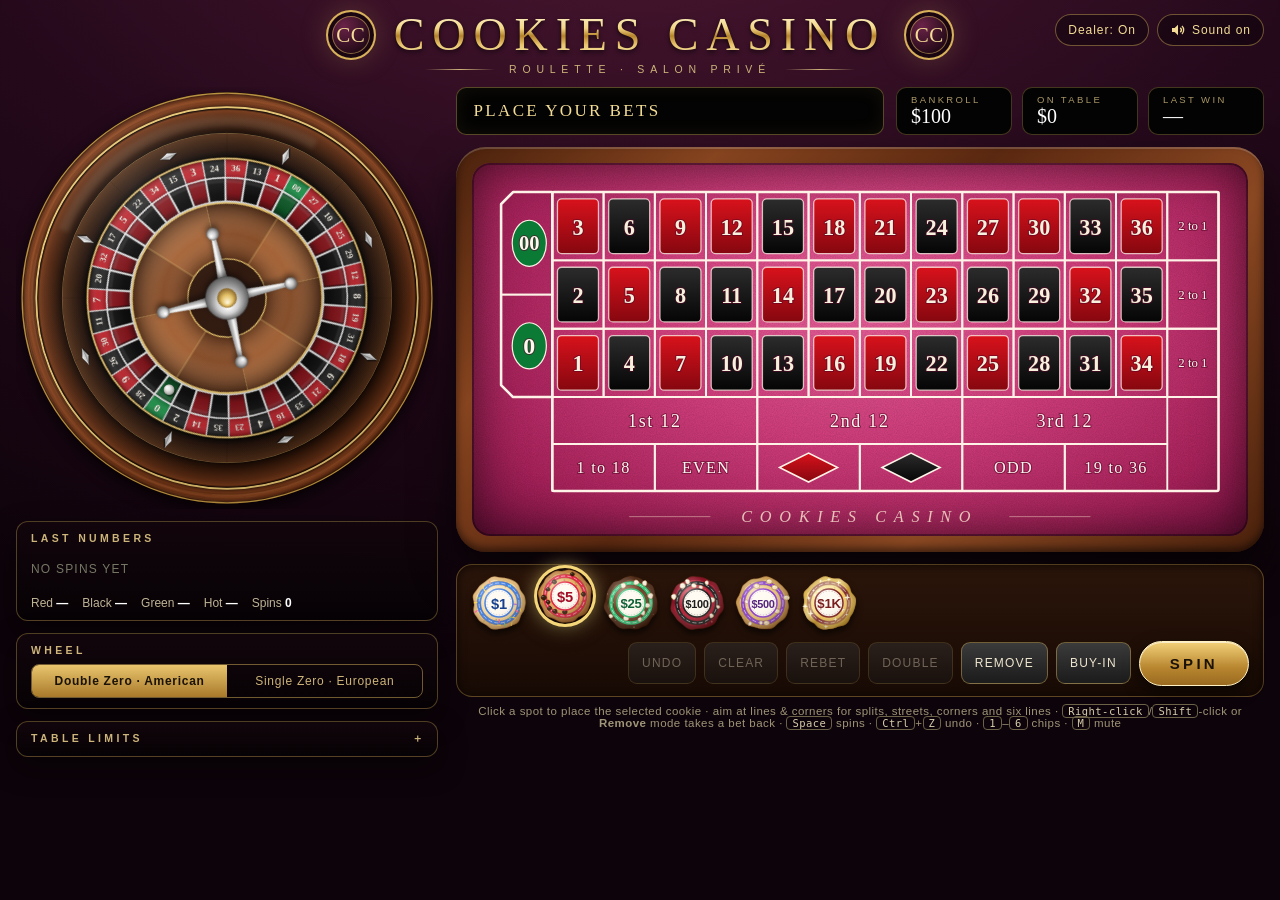
==== index.html @ 73bca780 "Inline cookie favicon" ====
<!DOCTYPE html>
<html lang="en">
<head>
<meta charset="utf-8">
<meta name="viewport" content="width=device-width, initial-scale=1">
<title>Cookies Casino</title>
<link rel="icon" href="data:image/svg+xml,%3Csvg xmlns='http://www.w3.org/2000/svg' viewBox='0 0 100 100'%3E%3Ctext y='.9em' font-size='90'%3E%F0%9F%8D%AA%3C/text%3E%3C/svg%3E">
<style>
:root{--gold:#d8b25a;--gold2:#f3dc95;--ink:#efe6cf;--line:#efe6cc}
*{box-sizing:border-box}
html,body{margin:0;min-height:100%}
body{color:var(--ink);font-family:"Segoe UI",Roboto,Helvetica,Arial,sans-serif;
  background:radial-gradient(1400px 800px at 50% -15%,#4f1833 0%,#24091b 50%,#0d030a 100%) fixed;
  -webkit-font-smoothing:antialiased;-webkit-tap-highlight-color:transparent}
button{font-family:inherit}
header.brand{position:relative;display:flex;flex-direction:column;align-items:center;padding:10px 16px 4px}
.brand-main{display:flex;flex-direction:column;align-items:center}
.brand-row{display:flex;align-items:center;gap:18px}
.logo-mark{width:50px;height:50px;border-radius:50%;display:grid;place-items:center;flex:none;
  font-family:Didot,"Bodoni 72","Bodoni MT","Playfair Display",Georgia,serif;font-size:21px;color:var(--gold2);letter-spacing:.02em;
  border:2px solid var(--gold);background:radial-gradient(circle at 35% 30%,#6a2347,#1a0611 75%);
  box-shadow:inset 0 0 0 4px #1a0611,inset 0 0 0 5px rgba(216,178,90,.55),0 0 28px rgba(216,178,90,.22)}
.brand h1{margin:0;font-family:Didot,"Bodoni 72","Bodoni MT","Playfair Display",Georgia,"Times New Roman",serif;
  font-weight:400;font-size:clamp(26px,3.6vw,50px);letter-spacing:.17em;line-height:1.05;text-transform:uppercase;
  background:linear-gradient(180deg,#fff7da 0%,#f2d684 36%,#b5832c 52%,#e8c46c 70%,#fff1c2 100%);
  -webkit-background-clip:text;background-clip:text;color:transparent;filter:drop-shadow(0 2px 2px rgba(0,0,0,.7))}
.brand .sub{display:flex;align-items:center;gap:14px;margin-top:3px;font-size:10.5px;letter-spacing:.55em;color:#cdb47a;text-transform:uppercase}
.brand .sub:before,.brand .sub:after{content:"";height:1px;width:70px;background:linear-gradient(90deg,transparent,#cdb47a,transparent)}
.top-tools{position:absolute;right:16px;top:14px;display:flex;gap:8px}
.icon-btn{background:rgba(0,0,0,.35);color:var(--gold2);border:1px solid rgba(216,178,90,.45);border-radius:20px;
  padding:7px 12px;font-size:12px;letter-spacing:.08em;cursor:pointer;display:flex;align-items:center;gap:6px}
.icon-btn:hover{background:rgba(216,178,90,.12)}
.icon-btn svg{width:16px;height:16px}
main{display:grid;gap:18px;max-width:1560px;margin:0 auto;padding:8px 16px 16px;align-items:start;
  grid-template-columns:clamp(300px,min(33vw,calc(100vh - 320px)),500px) minmax(0,1fr);
  grid-template-columns:clamp(300px,min(33vw,calc(100dvh - 320px)),500px) minmax(0,1fr)}
.wheel-panel,.side,.table-panel{min-width:0}
@media (max-width:1050px){
  header.brand{flex-direction:row;justify-content:space-between;padding:10px 16px 2px}
  .brand-main{align-items:flex-start}.brand-row .logo-mark:last-child{display:none}.brand-row{gap:12px}
  .top-tools{position:static}
  main{grid-template-columns:1fr;gap:12px}
  .wheel-panel{display:grid;gap:14px;align-items:start;
    grid-template-columns:clamp(240px,min(46vw,calc(100vh - 740px)),440px) minmax(0,1fr);
    grid-template-columns:clamp(240px,min(46vw,calc(100dvh - 740px)),440px) minmax(0,1fr)}
  .side>.panel:first-child{margin-top:0}
}
@media (max-width:640px){header.brand{flex-direction:column;align-items:center}.brand-main{align-items:center}.logo-mark{display:none}.brand .sub{letter-spacing:.3em}
  .top-tools{margin-top:8px}.wheel-panel{grid-template-columns:1fr}.side>.panel:first-child{margin-top:14px}}
.wheel-wrap{position:relative;width:100%;aspect-ratio:1/1}
#wheel{position:absolute;inset:0;margin:auto;display:block}
.result-badge{position:absolute;left:50%;top:50%;transform:translate(-50%,-50%) scale(.6);opacity:0;pointer-events:none;
  width:21%;aspect-ratio:1;border-radius:50%;display:grid;place-items:center;font-family:Georgia,serif;font-weight:700;
  font-size:clamp(22px,3.6vw,38px);color:#fff;border:3px solid var(--gold2);box-shadow:0 0 30px rgba(0,0,0,.8),0 0 0 6px rgba(0,0,0,.35);
  transition:opacity .35s,transform .35s}
.result-badge.show{opacity:1;transform:translate(-50%,-50%) scale(1)}
.result-badge.red{background:radial-gradient(circle at 35% 30%,#e0313a,#8a0d14)}
.result-badge.black{background:radial-gradient(circle at 35% 30%,#3a3a3a,#050505)}
.result-badge.green{background:radial-gradient(circle at 35% 30%,#1fa354,#06501f)}
.panel{background:linear-gradient(180deg,rgba(18,6,12,.88),rgba(6,2,5,.92));border:1px solid rgba(216,178,90,.35);border-radius:12px;padding:10px 14px;margin-top:12px;box-shadow:0 10px 26px rgba(0,0,0,.5)}
details.panel>summary{list-style:none;cursor:pointer}details.panel>summary::-webkit-details-marker{display:none}
details.panel>summary h3{display:flex;justify-content:space-between;margin:0}details.panel>summary h3:after{content:'＋';letter-spacing:0}details.panel[open]>summary h3:after{content:'－'}details.panel[open]>summary h3{margin-bottom:8px}
.panel h3{margin:0 0 8px;font-size:10.5px;letter-spacing:.32em;color:#cdb47a;font-weight:600;text-transform:uppercase}
.board{display:flex;gap:6px;flex-wrap:wrap;min-height:34px;align-items:center}
.board .n{min-width:30px;height:30px;padding:0 4px;border-radius:6px;display:grid;place-items:center;font-family:Georgia,serif;font-weight:700;font-size:14px;box-shadow:inset 0 0 0 1px rgba(255,255,255,.12)}
.board .n.first{min-width:40px;height:40px;font-size:19px;box-shadow:0 0 0 2px var(--gold2),0 0 14px rgba(243,220,149,.4)}
.board .red{background:#a3121a;color:#fff}.board .black{background:#1b1b1b;color:#f0f0f0}.board .green{background:#0b7a35;color:#fff}
.board .empty{color:#776;font-size:12px;letter-spacing:.1em}
.stats{display:flex;gap:14px;margin-top:10px;font-size:12px;color:#bfb497;flex-wrap:wrap}
.stats b{color:#fff;font-weight:600}
.seg{display:flex;border:1px solid rgba(216,178,90,.5);border-radius:8px;overflow:hidden}
.seg button{flex:1;background:transparent;color:#cdb47a;border:0;padding:9px 8px;font-size:12px;letter-spacing:.06em;cursor:pointer}
.seg button.on{background:linear-gradient(#e9c56e,#a8792a);color:#1b1206;font-weight:700}
.seg button:disabled{cursor:not-allowed;opacity:.55}
.seg button.on:disabled{opacity:.85}
.placard{display:grid;grid-template-columns:1fr auto auto;gap:3px 14px;font-size:12px}
.placard .hd{color:#cdb47a;font-size:10px;letter-spacing:.2em;text-transform:uppercase;border-bottom:1px solid rgba(216,178,90,.25);padding-bottom:3px;margin-bottom:2px}
.placard .r{text-align:right;font-variant-numeric:tabular-nums}
.placard .sec{grid-column:1/-1;color:var(--gold2);font-size:10px;letter-spacing:.25em;margin-top:6px;text-transform:uppercase}
.statusbar{display:flex;align-items:stretch;gap:12px;margin-bottom:12px;flex-wrap:wrap}
.status{flex:1 1 320px;background:#030303;border:1px solid rgba(216,178,90,.4);border-radius:10px;padding:10px 16px;display:flex;align-items:center;
  font-family:Georgia,"Times New Roman",serif;letter-spacing:.14em;text-transform:uppercase;font-size:clamp(13px,1.35vw,17px);color:var(--gold2);
  box-shadow:inset 0 0 18px rgba(216,178,90,.08);min-height:48px}
.status.warn{color:#ffb4a0}.status.win{color:#ffc4df;text-shadow:0 0 12px rgba(255,110,175,.55)}
.meters{display:flex;gap:10px;flex-wrap:wrap}
.meter{background:#030303;border:1px solid rgba(216,178,90,.3);border-radius:10px;padding:6px 14px;min-width:116px}
.meter .l{font-size:9.5px;letter-spacing:.25em;color:#a99766;text-transform:uppercase}
.meter .v{font-family:Georgia,serif;font-size:20px;color:#fff;font-variant-numeric:tabular-nums}
.meter .v.pos{color:#ff9fcb}
.rail{padding:16px;border-radius:30px;background:linear-gradient(135deg,#4a210c 0%,#86441f 22%,#5a2810 45%,#8a4822 70%,#4a210c 100%);
  box-shadow:0 22px 44px rgba(0,0,0,.65),inset 0 2px 0 rgba(255,255,255,.18),inset 0 -4px 8px rgba(0,0,0,.55)}
.felt{border-radius:18px;padding:12px 12px 2px;
  background:url("data:image/svg+xml;utf8,<svg xmlns='http://www.w3.org/2000/svg' width='180' height='180'><filter id='n'><feTurbulence type='fractalNoise' baseFrequency='.9' numOctaves='3' stitchTiles='stitch'/><feColorMatrix values='0 0 0 0 0  0 0 0 0 0  0 0 0 0 0  0 0 0 .5 0'/></filter><rect width='100%' height='100%' filter='url(%23n)' opacity='.35'/></svg>"),
   radial-gradient(ellipse at 50% 38%,#f0649f 0%,#d83f80 42%,#b0245f 78%,#7f1244 100%);
  box-shadow:inset 0 0 50px rgba(0,0,0,.6),inset 0 0 0 2px rgba(0,0,0,.35)}
#table{display:block;width:100%;height:auto;overflow:visible;user-select:none;-webkit-user-select:none;-webkit-touch-callout:none;touch-action:manipulation}
#table.remove-mode .hit{cursor:crosshair}
#table .hit{cursor:pointer}
#table.locked .hit{cursor:not-allowed}
#table .hl{opacity:0;fill:#fffbe6;transition:opacity .12s}
#table .hl.on{opacity:.3}
#table .hl.win{animation:winpulse .7s ease-in-out infinite alternate}
@keyframes winpulse{from{opacity:.12}to{opacity:.55}}
#table text{pointer-events:none}
.rack{display:flex;flex-wrap:wrap;align-items:center;gap:10px 14px;margin-top:12px;padding:10px 14px;-webkit-touch-callout:none;-webkit-user-select:none;user-select:none;border-radius:16px;
  background:linear-gradient(180deg,#2b150a,#170a04);border:1px solid rgba(216,178,90,.3);box-shadow:inset 0 2px 10px rgba(0,0,0,.6)}
.chips{display:flex;gap:10px;flex-wrap:wrap}
.chipbtn{width:56px;height:56px;padding:0;border:0;background:none;cursor:pointer;border-radius:50%;transition:transform .15s,box-shadow .15s;filter:drop-shadow(0 4px 3px rgba(0,0,0,.6))}
.chipbtn svg{width:100%;height:100%;display:block}
.chipbtn:hover{transform:translateY(-3px)}
.chipbtn.sel{transform:translateY(-7px);box-shadow:0 0 0 3px #f5d77a,0 0 20px rgba(245,215,122,.75)}
.actions{display:flex;gap:8px;flex-wrap:wrap;margin-left:auto;align-items:center}
.btn{background:linear-gradient(#3b3b3b,#1b1b1b);color:var(--ink);border:1px solid rgba(216,178,90,.45);border-radius:9px;padding:11px 13px;font-size:12px;min-height:42px;letter-spacing:.1em;text-transform:uppercase;cursor:pointer}
.btn:hover:not(:disabled){border-color:var(--gold2);color:#fff}
.btn:disabled{opacity:.4;cursor:not-allowed}
.btn.on{background:linear-gradient(#ff86bb,#c2185b);color:#fff;border-color:#ffd1e6;box-shadow:0 0 14px rgba(255,105,170,.6)}
.btn.spin{background:linear-gradient(#f3d27a,#b8862f 60%,#9a6a20);color:#1b1206;font-weight:800;font-size:15px;letter-spacing:.22em;padding:13px 30px;border-radius:30px;border-color:#fff1c2;
  box-shadow:0 6px 16px rgba(0,0,0,.5),inset 0 1px 0 rgba(255,255,255,.6)}
.btn.spin:hover:not(:disabled){filter:brightness(1.08)}
.hint .touch{display:none}@media (pointer:coarse){.hint .mouse{display:none}.hint .touch{display:inline}}
.hint{margin-top:8px;font-size:11.5px;color:#9f9578;letter-spacing:.04em;text-align:center}
.hint kbd{border:1px solid #6b6248;border-radius:4px;padding:0 5px;font-size:10.5px;color:#d9cfae}
#tip{position:fixed;z-index:50;pointer-events:none;background:rgba(5,5,5,.94);border:1px solid rgba(216,178,90,.55);border-radius:8px;padding:8px 11px;font-size:12px;line-height:1.45;color:#eee;box-shadow:0 8px 20px rgba(0,0,0,.6);opacity:0;transition:opacity .1s;white-space:nowrap}
#tip.show{opacity:1}
#tip .t{color:var(--gold2);font-weight:600;letter-spacing:.04em}
#tip .m{color:#aaa}
</style>
</head>
<body>
<svg width="0" height="0" style="position:absolute" aria-hidden="true"><defs id="defs"></defs></svg>
<header class="brand">
  <div class="brand-main">
    <div class="brand-row"><div class="logo-mark">CC</div><h1>Cookies Casino</h1><div class="logo-mark">CC</div></div>
    <div class="sub">Roulette &middot; Salon Privé</div>
  </div>
  <div class="top-tools">
    <button class="icon-btn" id="voiceBtn" title="Dealer voice (speech)">Dealer: On</button>
    <button class="icon-btn" id="muteBtn" title="Mute / unmute sound (M)"></button>
  </div>
</header>
<main>
  <section class="wheel-panel">
    <div class="wheel-wrap" id="wheelWrap"><canvas id="wheel" aria-label="Roulette wheel"></canvas><div class="result-badge" id="badge"></div></div>
    <div class="side">
    <div class="panel"><h3>Last Numbers</h3><div class="board" id="board"></div><div class="stats" id="stats"></div></div>
    <div class="panel"><h3>Wheel</h3>
      <div class="seg" id="typeSeg"><button data-type="american">Double Zero &middot; American</button><button data-type="european">Single Zero &middot; European</button></div>
    </div>
    <details class="panel" id="limitsBox"><summary><h3>Table Limits</h3></summary><div class="placard" id="placard"></div></details>
    </div>
  </section>
  <section class="table-panel">
    <div class="statusbar">
      <div class="status" id="status">Place your bets</div>
      <div class="meters">
        <div class="meter"><div class="l">Bankroll</div><div class="v" id="mBank">$0</div></div>
        <div class="meter"><div class="l">On Table</div><div class="v" id="mBet">$0</div></div>
        <div class="meter"><div class="l">Last Win</div><div class="v" id="mWin">—</div></div>
      </div>
    </div>
    <div class="rail"><div class="felt"><svg id="table" viewBox="0 0 880 420" role="application" aria-label="Roulette betting layout"></svg></div></div>
    <div class="rack">
      <div class="chips" id="chips"></div>
      <div class="actions">
        <button class="btn" id="undoBtn">Undo</button><button class="btn" id="clearBtn">Clear</button><button class="btn" id="rebetBtn">Rebet</button>
        <button class="btn" id="doubleBtn">Double</button><button class="btn" id="removeBtn" title="Remove mode: tap a bet to take it back (or long-press any bet)">Remove</button><button class="btn" id="buyBtn" title="Reset bankroll to $100">Buy-in</button>
        <button class="btn spin" id="spinBtn">Spin</button>
      </div>
    </div>
    <div class="hint"><span class="mouse">Click a spot to place the selected cookie &middot; aim at lines &amp; corners for splits, streets, corners and six lines &middot;
      <kbd>Right-click</kbd>/<kbd>Shift</kbd>-click or <b>Remove</b> mode takes a bet back &middot; <kbd>Space</kbd> spins &middot; <kbd>Ctrl</kbd>+<kbd>Z</kbd> undo &middot; <kbd>1</kbd>–<kbd>6</kbd> chips &middot; <kbd>M</kbd> mute</span><span class="touch">Tap a spot to place the selected cookie &middot; tap lines &amp; corners for splits, streets, corners &amp; six lines &middot; <b>long-press</b> a bet or turn on <b>Remove</b> to take it back &middot; bets stay open until “No more bets”</span></div>
  </section>
</main>
<div id="tip"></div>
<script>
'use strict';
/* Cookies Casino — Roulette (single-file, offline) */
const $ = s => document.querySelector(s);
const SVGNS = 'http://www.w3.org/2000/svg';
const TAU = Math.PI * 2;
function el(tag, attrs, parent){ const e = document.createElementNS(SVGNS, tag); if (attrs) for (const k in attrs) e.setAttribute(k, attrs[k]); if (parent) parent.appendChild(e); return e; }
const clamp = (v,a,b) => Math.max(a, Math.min(b, v));
const wait = ms => new Promise(r => setTimeout(r, ms));
const fmt = n => '$' + Math.round(n).toLocaleString('en-US');
const fmtShort = n => n < 1000 ? '$' + n : '$' + (n/1000).toFixed(1).replace(/\.0$/,'') + 'K';
const mod = (a,n) => ((a % n) + n) % n;
const ease = { inOut: u => u<.5 ? 4*u*u*u : 1 - Math.pow(-2*u+2,3)/2, out: u => 1 - Math.pow(1-u,3), in: u => u*u*u,
  bounce: u => { const n=7.5625,d=2.75; if(u<1/d) return n*u*u; if(u<2/d) return n*(u-=1.5/d)*u+.75; if(u<2.5/d) return n*(u-=2.25/d)*u+.9375; return n*(u-=2.625/d)*u+.984375; } };
function tween(dur, step, e = ease.inOut){ return new Promise(res => { const t0 = performance.now(); (function f(now){ const u = clamp((now - t0) / dur, 0, 1); step(e(u), u); if (u < 1) requestAnimationFrame(f); else res(); })(t0); }); }
// Unbiased cryptographic RNG (rejection sampling)
function randInt(n){ const a = new Uint32Array(1), lim = Math.floor(0x100000000 / n) * n; let x; do { crypto.getRandomValues(a); x = a[0]; } while (x >= lim); return x % n; }
const LS = { get(k,d){ try { const v = localStorage.getItem('cc.'+k); return v === null ? d : JSON.parse(v); } catch(e){ return d; } },
             set(k,v){ try { localStorage.setItem('cc.'+k, JSON.stringify(v)); } catch(e){} } };

/* ---------------- Game constants ---------------- */
const DZ = 37; // internal id for "00"
const REDS = new Set([1,3,5,7,9,12,14,16,18,19,21,23,25,27,30,32,34,36]);
const lab = n => n === DZ ? '00' : String(n);
const colorOf = n => (n === 0 || n === DZ) ? 'green' : (REDS.has(n) ? 'red' : 'black');
const ORDER = {   // true pocket sequence, clockwise
  european: [0,32,15,19,4,21,2,25,17,34,6,27,13,36,11,30,8,23,10,5,24,16,33,1,20,14,31,9,22,18,29,7,28,12,35,3,26],
  american: [0,28,9,26,30,11,7,20,32,17,5,22,34,15,3,24,36,13,1,DZ,27,10,25,29,12,8,19,31,18,6,21,33,16,4,23,35,14,2]
};
const LIMITS = { straight:[1,100], split:[1,200], street:[1,300], trio:[1,300], corner:[1,400], firstfour:[1,400], basket:[1,500], sixline:[1,600],
                 column:[5,2500], dozen:[5,2500], even:[5,5000] };
const ODDS   = { straight:35, split:17, street:11, trio:11, corner:8, firstfour:8, basket:6, sixline:5, column:2, dozen:2, even:1 };
const KINDNAME = { straight:'Straight Up', split:'Split', street:'Street', trio:'Trio', corner:'Corner', firstfour:'First Four', basket:'Top Line',
                   sixline:'Six Line', column:'Column', dozen:'Dozen', even:'Even Money' };
const OUTSIDE = new Set(['column','dozen','even']);
const TABLE_MAX = 10000;
const DENOMS = [1,5,25,100,500,1000];
const COOKIE = {   // cookie chips: dough type + icing-ring colour identify the denomination
  1:    {name:'Sugar cookie',           dough:['#fff2d4','#f3d49a','#d2a35c'], ring:'#3d7be0', text:'#17408f', bits:'sprinkles'},
  5:    {name:'Chocolate chip',         dough:['#f5c983','#dc9c4f','#a4672a'], ring:'#e0213f', text:'#a20d26', bits:'choc'},
  25:   {name:'Double chocolate',       dough:['#93603d','#653a21','#3a1c0d'], ring:'#2fbf71', text:'#0f6136', bits:'white'},
  100:  {name:'Red velvet',             dough:['#d9465a','#a8182d','#6a0918'], ring:'#1d1d1d', text:'#1d1d1d', bits:'white'},
  500:  {name:'White-choc macadamia',   dough:['#f7deaa','#e0b76f','#b4823b'], ring:'#8a3fc7', text:'#55247f', bits:'nuts'},
  1000: {name:'Gold-dusted butter',     dough:['#fff1ad','#efbd45','#b07e0c'], ring:'#7a1f1f', text:'#7a1f1f', bits:'gold'}
};

/* ---------------- State ---------------- */
let type = LS.get('type','american'); if (!ORDER[type]) type = 'american';
const START_BANK = 100;
let bankroll = +LS.get('bankroll', START_BANK); if (!isFinite(bankroll) || bankroll < 1) bankroll = START_BANK;
let spinHistory = LS.get('history', []); if (!Array.isArray(spinHistory)) spinHistory = [];
let chipValue = LS.get('chip', 5); if (!DENOMS.includes(chipValue)) chipValue = 5;
let muted = !!LS.get('muted', false), voiceOn = !!LS.get('voiceOn', true);
let bets = new Map(), lastBets = new Map(), undoStack = [];
let phase = 'betting';   // betting | spinning | resolving
let spin = null;
let SPOTS = [], SPOTMAP = {};
const stackEls = new Map();
let dollyEl = null, winNum = null, shownBank = bankroll;

/* ================= AUDIO — synthesized with WebAudio ================= */
const Snd = {
  ctx:null, master:null, noise:null, roll:null,
  ensure(){
    if (!this.ctx){
      const AC = window.AudioContext || window.webkitAudioContext; if (!AC) return false;
      this.ctx = new AC(); this.master = this.ctx.createGain(); this.master.gain.value = muted ? 0 : 0.85;
      const comp = this.ctx.createDynamicsCompressor(); comp.threshold.value = -14; comp.ratio.value = 4;
      this.master.connect(comp); comp.connect(this.ctx.destination);
      const len = this.ctx.sampleRate * 2, buf = this.ctx.createBuffer(1, len, this.ctx.sampleRate), d = buf.getChannelData(0);
      for (let i = 0; i < len; i++) d[i] = Math.random() * 2 - 1;
      this.noise = buf;
    }
    if (this.ctx.state === 'suspended') this.ctx.resume();
    return true;
  },
  setMuted(m){ if (this.ctx) this.master.gain.setTargetAtTime(m ? 0 : 0.85, this.ctx.currentTime, 0.03); },
  burst(t, {vol=.3, f=3000, q=4, dur=.03, type='bandpass'} = {}){
    const c = this.ctx, s = c.createBufferSource(); s.buffer = this.noise;
    const fl = c.createBiquadFilter(); fl.type = type; fl.frequency.value = f; fl.Q.value = q;
    const g = c.createGain(); g.gain.setValueAtTime(vol, t); g.gain.exponentialRampToValueAtTime(0.0008, t + dur);
    s.connect(fl); fl.connect(g); g.connect(this.master); s.start(t, Math.random() * 1.5, dur + 0.02);
  },
  ping(t, {vol=.1, f=2000, dur=.06, type='sine'} = {}){
    const c = this.ctx, o = c.createOscillator(); o.type = type; o.frequency.value = f;
    const g = c.createGain(); g.gain.setValueAtTime(vol, t); g.gain.exponentialRampToValueAtTime(0.0008, t + dur);
    o.connect(g); g.connect(this.master); o.start(t); o.stop(t + dur + 0.02);
  },
  clack(vol=.5, f=3200){ if (!this.ctx) return; const t = this.ctx.currentTime;          // ball on metal (frets / deflector)
    this.burst(t, {vol:vol*.55, f, q:5, dur:.035}); this.ping(t, {vol:vol*.16, f:f*1.62, dur:.07}); this.ping(t, {vol:vol*.10, f:f*.58, dur:.03, type:'triangle'}); },
  tick(vol=.2){ this.clack(vol, 3900 + Math.random()*900); },
  settle(){ if (!this.ctx) return; const t = this.ctx.currentTime; this.clack(.32, 2500); this.ping(t, {vol:.12, f:150, dur:.16}); this.burst(t+.02, {vol:.08, f:900, q:1, dur:.08}); },
  chip(vol=1){ if (!this.ctx) return; const t = this.ctx.currentTime, p = .9 + Math.random()*.2;   // clay chip
    this.burst(t, {vol:.30*vol, f:2900*p, q:1.6, dur:.025}); this.ping(t, {vol:.07*vol, f:1850*p, dur:.045, type:'triangle'});
    this.burst(t+.032, {vol:.17*vol, f:3300*p, q:1.6, dur:.02}); this.ping(t+.032, {vol:.04*vol, f:2150*p, dur:.035, type:'triangle'}); },
  chips(n){ for (let i = 0; i < n; i++) setTimeout(() => this.chip(.6 + Math.random()*.3), i * (55 + Math.random()*30)); },
  sweep(){ if (!this.ctx) return; const c = this.ctx, t = c.currentTime, s = c.createBufferSource(); s.buffer = this.noise;
    const f = c.createBiquadFilter(); f.type = 'bandpass'; f.Q.value = .7; f.frequency.setValueAtTime(700, t); f.frequency.exponentialRampToValueAtTime(2600, t+.45);
    const g = c.createGain(); g.gain.setValueAtTime(0.0001, t); g.gain.linearRampToValueAtTime(.11, t+.12); g.gain.exponentialRampToValueAtTime(0.0008, t+.55);
    s.connect(f); f.connect(g); g.connect(this.master); s.start(t, Math.random(), .6); this.chips(3); },
  startRoll(){ if (!this.ctx || this.roll) return; const c = this.ctx;                  // ball rolling on the back track
    const src = c.createBufferSource(); src.buffer = this.noise; src.loop = true;
    const bp = c.createBiquadFilter(); bp.type = 'bandpass'; bp.Q.value = .9; bp.frequency.value = 800;
    const lp = c.createBiquadFilter(); lp.type = 'lowpass'; lp.frequency.value = 2400;
    const lo = c.createBiquadFilter(); lo.type = 'lowpass'; lo.frequency.value = 170;
    const loG = c.createGain(); loG.gain.value = 1.6;
    const am = c.createGain(); am.gain.value = .7;
    const lfo = c.createOscillator(); lfo.frequency.value = 2; const lfoG = c.createGain(); lfoG.gain.value = .3; lfo.connect(lfoG); lfoG.connect(am.gain);
    const out = c.createGain(); out.gain.value = 0;
    src.connect(bp); bp.connect(lp); lp.connect(am); src.connect(lo); lo.connect(loG); loG.connect(am); am.connect(out); out.connect(this.master);
    src.start(); lfo.start(); this.roll = {src, bp, lfo, out}; },
  updateRoll(speed, level){ const r = this.roll; if (!r) return; const t = this.ctx.currentTime, s = clamp(speed/13, 0, 1);
    r.out.gain.setTargetAtTime(.2 * s * level + .00001, t, .08); r.bp.frequency.setTargetAtTime(320 + s*1100, t, .1);
    r.lfo.frequency.setTargetAtTime(Math.max(.4, speed / TAU), t, .1); },
  stopRoll(){ const r = this.roll; if (!r) return; this.roll = null; const t = this.ctx.currentTime;
    r.out.gain.setTargetAtTime(0, t, .06); setTimeout(() => { try { r.src.stop(); r.lfo.stop(); } catch(e){} }, 600); }
};
/* ================= DEALER VOICE — Web Speech API (anime-style “Cookie-chan”) ================= */
const J = (ja, en) => ({ja, en});            // Japanese flourish: kana for ja-JP voices, romaji for others
const LINES = {
  hello:  [[J('はーい! ', 'Hai! '), 'Welcome to Cookies Casino! Place your bets, ', J('ね!', 'neh!')]],
  place:  [['Place your bets, ', J('ね!', 'neh!')], [J('はーい! ', 'Hai! '), 'Place your bets, please!']],
  spin:   [[J('いきます! ', 'Ikimasu! '), 'Here we go!'], ['Spinning! ', J('がんばって!', 'Ganbatte!')], [J('それっ! ', 'Sore! '), 'Good luck!']],
  nmb:    [['No more bets! ', J('はい!', 'Hai!')], ['No more bets, ', J('ね!', 'neh!')]],
  win:    [[J('やった! ', 'Yatta! '), 'You win!'], [J('やったね! ', 'Yatta neh! '), 'Winner, winner!'], ['You win! ', J('おめでとう!', 'Omedetou!')]],
  bigwin: [[J('すごーい! ', 'Sugoi! '), 'Big win! ', J('やったね!', 'Yatta neh!')], [J('すごい すごい! ', 'Sugoi sugoi! '), 'Jackpot cookie!']],
  lose:   [[J('あらあら, ', 'Ara ara, '), 'the house wins.'], [J('ざんねん... ', 'Zannen... '), 'better luck next spin!'], [J('あらら~ ', 'Arara... '), 'the house wins, ', J('ね.', 'neh.')]],
  refill: [[J('だいじょうぶ! ', 'Daijoubu! '), 'Here are more cookies, on the house!']],
  on:     [[J('はーい! ', 'Hai! '), 'Cookie-chan, your dealer, at your service!']]
};
const ONES = ['zero','one','two','three','four','five','six','seven','eight','nine','ten','eleven','twelve','thirteen','fourteen','fifteen','sixteen','seventeen','eighteen','nineteen'];
const TENS = ['','','twenty','thirty'];
// numbers are always spelled out in English so a ja-JP voice reads “seventeen”, not 「じゅうなな」
function numWords(n){ if (n === DZ) return 'double zero'; if (n < 20) return ONES[n]; const o = n % 10; return TENS[Math.floor(n/10)] + (o ? ' ' + ONES[o] : ''); }
const cap = s => s.charAt(0).toUpperCase() + s.slice(1);
const Voice = {
  ok: 'speechSynthesis' in window && 'SpeechSynthesisUtterance' in window, v:null, ja:false, primed:false, greeted:false,
  pick(){
    if (!this.ok) return; const vs = speechSynthesis.getVoices() || []; if (!vs.length) return;
    const isJa = v => /^ja([-_]|$)/i.test(v.lang), isEn = v => /^en([-_]|$)/i.test(v.lang);
    const jaFem = /kyoko|o-?ren|nanami|ayumi|haruka|mayu|shiori|sayaka|mizuki|aoi|google\s*日本語/i, jaMale = /hattori|otoya|ichiro|keita|daichi|naoki|takumi|kenji/i;
    const enFem = /samantha|karen|moira|tessa|victoria|allison|ava|susan|zira|serena|fiona|kate|female|aria|jenny|libby|sonia|google us english|google uk english female|nicky|martha/i;
    const ja = vs.filter(isJa), en = vs.filter(isEn);
    const v = ja.find(v => /kyoko/i.test(v.name)) || ja.find(v => /o-?ren/i.test(v.name)) || ja.find(v => jaFem.test(v.name)) || ja.find(v => !jaMale.test(v.name))
           || en.find(v => /samantha/i.test(v.name)) || en.find(v => enFem.test(v.name)) || en.find(v => v.default) || en[0] || vs[0];
    this.v = v || null; this.ja = !!v && isJa(v); updateVoiceUI();
  },
  compose(parts){ return parts.map(p => typeof p === 'string' ? p : (this.ja ? p.ja : p.en)).join(''); },
  say(parts){
    if (!this.ok || !voiceOn || muted) return;
    if (!this.v) this.pick();
    const text = Array.isArray(parts) ? this.compose(parts) : parts;
    try {
      if (speechSynthesis.pending) speechSynthesis.cancel();          // never let stale lines pile up
      const u = new SpeechSynthesisUtterance(text);
      if (this.v){ u.voice = this.v; u.lang = this.v.lang; }
      u.pitch = 1.7; u.rate = 1.1; u.volume = .95;
      if (speechSynthesis.paused) speechSynthesis.resume();
      speechSynthesis.speak(u); this.last = text;
    } catch(e){}
  },
  line(key){ const L = LINES[key]; if (L) this.say(L[Math.floor(Math.random()*L.length)]); },
  // iOS Safari only allows speech that starts inside a user gesture — speak once on the first tap/click
  prime(ev){
    if (!this.ok || this.primed) return; this.primed = true;
    if (!this.v) this.pick();
    const t = ev && ev.target, onSpin = t && t.closest && t.closest('#spinBtn, #voiceBtn, #muteBtn');
    if (voiceOn && !muted && !onSpin && this.v){ this.greeted = true; this.line('hello'); }
    else { try { const u = new SpeechSynthesisUtterance(' '); u.volume = 0; speechSynthesis.speak(u); } catch(e){} }
  }
};
if (Voice.ok){ Voice.pick(); try { speechSynthesis.addEventListener('voiceschanged', () => Voice.pick()); } catch(e){ speechSynthesis.onvoiceschanged = () => Voice.pick(); } }
function updateVoiceUI(){ const vb = document.getElementById('voiceBtn'); if (!vb) return;
  const nm = Voice.v ? Voice.v.name.replace(/\s*\(.*$/, '').replace(/^(Microsoft|Google)\s+/, '').split(/\s+/)[0] : '';
  vb.textContent = 'Dealer: ' + (voiceOn ? 'On' : 'Off') + (voiceOn && nm ? ' · ' + nm : ''); vb.classList.toggle('off', !voiceOn); }
function speak(text){ Voice.say(text); }

/* ================= SVG DEFS — cookie chips & dolly ================= */
function cookiePath(rnd){
  const N = 44, pts = [], p1 = rnd()*TAU, p2 = rnd()*TAU;
  for (let i = 0; i < N; i++){ const a = i/N*TAU, r = 18.75 + .55*Math.sin(7*a + p1) + .35*Math.sin(12*a + p2) + (rnd() - .5)*.55; pts.push([Math.cos(a)*r, Math.sin(a)*r]); }
  const f = n => n.toFixed(2); let d = '';
  for (let i = 0; i < N; i++){ const p = pts[i], q = pts[(i+1) % N];
    if (i === 0){ const m = pts[N-1]; d += `M${f((m[0]+p[0])/2)},${f((m[1]+p[1])/2)}`; }
    d += `Q${f(p[0])},${f(p[1])} ${f((p[0]+q[0])/2)},${f((p[1]+q[1])/2)}`; }
  return d + 'Z';
}
function blobPath(rnd, cx, cy, r){ const n = 6 + Math.floor(rnd()*2), pts = [], rot = rnd()*TAU;
  for (let i = 0; i < n; i++){ const a = rot + i/n*TAU, rr = r*(.7 + rnd()*.5); pts.push([cx + Math.cos(a)*rr, cy + Math.sin(a)*rr]); }
  let d = ''; for (let i = 0; i < n; i++){ const p = pts[i], q = pts[(i+1) % n]; if (i === 0){ const m = pts[n-1]; d += `M${((m[0]+p[0])/2).toFixed(2)},${((m[1]+p[1])/2).toFixed(2)}`; }
    d += `Q${p[0].toFixed(2)},${p[1].toFixed(2)} ${((p[0]+q[0])/2).toFixed(2)},${((p[1]+q[1])/2).toFixed(2)}`; } return d + 'Z'; }
function scatter(rnd, n, r0, r1, minD){ const out = []; let guard = 0;
  while (out.length < n && guard++ < 600){ const a = rnd()*TAU, r = Math.sqrt(r0*r0 + rnd()*(r1*r1 - r0*r0)), p = [Math.cos(a)*r, Math.sin(a)*r];
    if (out.every(q => Math.hypot(q[0]-p[0], q[1]-p[1]) >= minD)) out.push(p); } return out; }
function buildDefs(){
  const d = $('#defs'); d.innerHTML = '';
  const shine = el('radialGradient', {id:'cookieShine', cx:'34%', cy:'28%', r:'78%'}, d);
  el('stop', {offset:'0%', 'stop-color':'#fff', 'stop-opacity':'.34'}, shine);
  el('stop', {offset:'45%', 'stop-color':'#fff', 'stop-opacity':'0'}, shine);
  el('stop', {offset:'100%', 'stop-color':'#2a1205', 'stop-opacity':'.35'}, shine);
  const gold = el('linearGradient', {id:'goldDust', x1:0, y1:0, x2:1, y2:1}, d);
  [['0%','#fff6c0',.0],['40%','#fff6c0',.55],['55%','#ffffff',.0],['75%','#ffe27a',.45],['100%','#ffe27a',0]].forEach(([o,c,a]) => el('stop', {offset:o, 'stop-color':c, 'stop-opacity':a}, gold));
  for (const v of DENOMS){
    const c = COOKIE[v], rnd = seeded(v*7919 + 13), s = el('symbol', {id:'chip-'+v, viewBox:'-20 -20 40 40'}, d), path = cookiePath(rnd);
    const dg = el('radialGradient', {id:'dough'+v, cx:'42%', cy:'38%', r:'68%'}, d);
    el('stop', {offset:'0%', 'stop-color':c.dough[0]}, dg); el('stop', {offset:'62%', 'stop-color':c.dough[1]}, dg); el('stop', {offset:'100%', 'stop-color':c.dough[2]}, dg);
    el('path', {d:path, fill:`url(#dough${v})`, stroke:'rgba(60,25,6,.6)', 'stroke-width':.9}, s);
    el('path', {d:path, fill:'none', stroke:c.dough[2], 'stroke-width':2.6, 'stroke-opacity':.55, transform:'scale(.93)'}, s);          // baked rim
    for (let i = 0; i < 26; i++){ const [x, y] = scatter(rnd, 1, 3, 18, 0)[0];                                                   // crumb texture
      el('circle', {cx:x.toFixed(2), cy:y.toFixed(2), r:(.25 + rnd()*.55).toFixed(2), fill: rnd() < .55 ? 'rgba(80,35,8,.28)' : 'rgba(255,245,215,.32)'}, s); }
    el('circle', {r:14.3, fill:'none', stroke:'rgba(40,15,5,.35)', 'stroke-width':3.2}, s);                                     // icing ring (denomination colour)
    el('circle', {r:14.3, fill:'none', stroke:c.ring, 'stroke-width':2.6}, s);
    el('circle', {r:14.3, fill:'none', stroke:'#fff', 'stroke-opacity':.55, 'stroke-width':.7, 'stroke-dasharray':'2.4 2.2', 'stroke-linecap':'round'}, s);
    if (c.bits === 'choc' || c.bits === 'white'){
      const col = c.bits === 'choc' ? ['#3b1e0c','#1f0e04'] : ['#f8efdc','#b88d5c'];
      for (const [x, y] of scatter(rnd, 9, 10.8, 17.4, 3.9)){ const r = 1.55 + rnd()*.7;
        el('path', {d:blobPath(rnd, x, y, r), fill:col[0], stroke:col[1], 'stroke-width':.45}, s);
        el('ellipse', {cx:(x - r*.3).toFixed(2), cy:(y - r*.35).toFixed(2), rx:(r*.38).toFixed(2), ry:(r*.22).toFixed(2), fill:'#fff', 'fill-opacity': c.bits === 'choc' ? .3 : .7}, s); }
    } else if (c.bits === 'sprinkles'){
      const cols = ['#ff5fa2','#4fc3f7','#ffd54f','#81c784','#ba68c8','#ff8a65'];
      for (const [x, y] of scatter(rnd, 16, 10.6, 17.6, 2.6))
        el('rect', {x:(x-1.4).toFixed(2), y:(y-.45).toFixed(2), width:2.8, height:.9, rx:.45, fill:cols[Math.floor(rnd()*cols.length)], transform:`rotate(${Math.floor(rnd()*180)} ${x.toFixed(2)} ${y.toFixed(2)})`}, s);
    } else if (c.bits === 'nuts'){
      const pts = scatter(rnd, 9, 10.8, 17.4, 3.9);
      pts.forEach(([x, y], i) => { if (i % 3 === 2){ el('path', {d:blobPath(rnd, x, y, 1.6), fill:'#f8efdc', stroke:'#b88d5c', 'stroke-width':.4}, s); return; }
        el('ellipse', {cx:x.toFixed(2), cy:y.toFixed(2), rx:2.1, ry:1.75, fill:'#f3e1bd', stroke:'#b78d52', 'stroke-width':.55}, s);
        el('ellipse', {cx:(x-.6).toFixed(2), cy:(y-.6).toFixed(2), rx:.8, ry:.5, fill:'#fffaf0', 'fill-opacity':.8}, s); });
    } else if (c.bits === 'gold'){
      el('path', {d:path, fill:'url(#goldDust)'}, s);
      for (const [x, y] of scatter(rnd, 14, 10.4, 17.8, 2.4)){ const r = .7 + rnd()*.9;
        el('path', {d:`M${x},${y-r*1.6} L${x+r*.35},${y-r*.35} L${x+r*1.6},${y} L${x+r*.35},${y+r*.35} L${x},${y+r*1.6} L${x-r*.35},${y+r*.35} L${x-r*1.6},${y} L${x-r*.35},${y-r*.35} Z`, fill:'#fffbe0', 'fill-opacity':.95}, s); }
    }
    el('circle', {r:10, fill:'#fffaf0', stroke:c.ring, 'stroke-width':1.1}, s);                                                  // frosted value plaque
    el('circle', {r:8.6, fill:'none', stroke:c.ring, 'stroke-opacity':.4, 'stroke-width':.5, 'stroke-dasharray':'1 1.1'}, s);
    el('path', {d:path, fill:'url(#cookieShine)'}, s);
  }
  const dg = el('linearGradient', {id:'dollyG', x1:0, x2:1, y1:0, y2:0}, d);
  [['0%','#ffffff',.95],['35%','#dfe8f3',.82],['65%','#c6d2e2',.78],['100%','#ffffff',.95]].forEach(([o,c,a]) => el('stop', {offset:o, 'stop-color':c, 'stop-opacity':a}, dg));
  const dt = el('radialGradient', {id:'dollyTop', cx:'35%', cy:'30%', r:'70%'}, d);
  el('stop', {offset:'0%', 'stop-color':'#fff8d8'}, dt); el('stop', {offset:'60%', 'stop-color':'#e6be5a'}, dt); el('stop', {offset:'100%', 'stop-color':'#8a6320'}, dt);
  const rg = el('linearGradient', {id:'redCell', x1:0, y1:0, x2:0, y2:1}, d);
  el('stop', {offset:'0%', 'stop-color':'#d8121c'}, rg); el('stop', {offset:'100%', 'stop-color':'#86070f'}, rg);
  const bg = el('linearGradient', {id:'blackCell', x1:0, y1:0, x2:0, y2:1}, d);
  el('stop', {offset:'0%', 'stop-color':'#2c2c2c'}, bg); el('stop', {offset:'100%', 'stop-color':'#050505'}, bg);
}
function breakdown(a){ const out = []; for (const v of [...DENOMS].reverse()) while (a >= v && out.length < 60){ out.push(v); a -= v; } return out; }
function useChip(parent, v, x, y, w){ const u = el('use', {x, y, width:w, height:w}, parent); u.setAttribute('href', '#chip-'+v); u.setAttributeNS('http://www.w3.org/1999/xlink','xlink:href','#chip-'+v); return u; }
function labelSize(str, scale = 1){ const n = str.length; return (n <= 2 ? 10.5 : n === 3 ? 9.4 : n === 4 ? 7.8 : n === 5 ? 6.6 : 5.6) * scale; }
function chipLabel(parent, str, v, y, scale = 1){
  const t = el('text', {x:0, y:y.toFixed(2), 'text-anchor':'middle', 'dominant-baseline':'central', 'font-family':'"Arial Rounded MT Bold","Helvetica Neue",Arial,sans-serif',
    'font-weight':800, 'font-size':labelSize(str, scale).toFixed(2), fill:COOKIE[v].text, 'letter-spacing':-.2}, parent);
  t.textContent = str; return t;
}
function makeStack(amount){
  const g = el('g', {class:'stack'}); const shown = breakdown(amount).slice(0, 8);
  el('ellipse', {cx:2, cy:5, rx:17.5, ry:9, fill:'rgba(40,0,15,.42)'}, g);
  shown.forEach((v, i) => useChip(g, v, -17, -17 - i*3, 34));
  const top = shown[shown.length-1], ty = -(shown.length-1)*3;
  chipLabel(g, fmtShort(amount), top, ty + .4, .85);
  return g;
}
function setXY(g, x, y, s = 1){ g._x = x; g._y = y; g.setAttribute('transform', `translate(${x.toFixed(2)},${y.toFixed(2)})` + (s !== 1 ? ` scale(${s.toFixed(3)})` : '')); }
function moveTo(g, x1, y1, dur, {fade=false, delay=0, e=ease.inOut} = {}){
  return wait(delay).then(() => { const x0 = g._x, y0 = g._y;
    return tween(dur, (k, u) => { setXY(g, x0 + (x1-x0)*k, y0 + (y1-y0)*k); if (fade) g.style.opacity = String(1 - clamp((u - .55)/.45, 0, 1)); }, e); });
}
function makeDolly(){
  const g = el('g', {class:'dolly'});
  el('ellipse', {cx:3, cy:4, rx:16, ry:6.5, fill:'rgba(0,0,0,.45)'}, g);
  el('ellipse', {cx:0, cy:0, rx:14.5, ry:5.8, fill:'url(#dollyG)', stroke:'rgba(255,255,255,.9)', 'stroke-width':.8}, g);
  el('path', {d:'M-10,-1 C-9,-9 -4.5,-13 -4.5,-21 L4.5,-21 C4.5,-13 9,-9 10,-1 Z', fill:'url(#dollyG)', stroke:'rgba(255,255,255,.8)', 'stroke-width':.8}, g);
  el('ellipse', {cx:0, cy:-21, rx:5.5, ry:2, fill:'#eef3fa', stroke:'rgba(255,255,255,.8)', 'stroke-width':.6}, g);
  el('circle', {cx:0, cy:-27.5, r:7.2, fill:'url(#dollyTop)', stroke:'rgba(80,50,10,.6)', 'stroke-width':.7}, g);
  el('path', {d:'M-6,-3 C-5,-9 -2,-12 -2,-19', stroke:'rgba(255,255,255,.95)', 'stroke-width':1.4, fill:'none', 'stroke-linecap':'round'}, g);
  return g;
}
/* ================= TABLE LAYOUT & BET SPOTS ================= */
const Z0 = 20, X0 = 80, Y0 = 20, CW = 60, CH = 80, GX1 = X0 + 12*CW, COLW = 60, DOZ_Y = Y0 + 3*CH, DOZ_H = 55, EV_Y = DOZ_Y + DOZ_H, EV_H = 55;
const DEALER = {x:440, y:-90}, PLAYER = {x:440, y:520};
function cellOf(n){ const col = Math.floor((n-1)/3), row = 2 - ((n-1) % 3); return {col, row, x: X0 + col*CW, y: Y0 + row*CH}; }
function buildSpots(){
  const S = [], E = 10, Q = 2*E + 4;
  const R = (cx, cy, w, h) => ({x:cx - w/2, y:cy - h/2, w, h});
  const add = (id, kind, nums, x, y, hit, name) => S.push({id, kind, nums, x, y, hit, name});
  const zx = (Z0 + X0)/2 + 3;
  if (type === 'european') add('0', 'straight', [0], zx, Y0 + 1.5*CH, {x:Z0, y:Y0, w:X0-Z0, h:3*CH}, 'Straight Up 0');
  else { add('00', 'straight', [DZ], zx, Y0 + .75*CH, {x:Z0, y:Y0, w:X0-Z0, h:1.5*CH}, 'Straight Up 00');
         add('0', 'straight', [0], zx, Y0 + 2.25*CH, {x:Z0, y:Y0+1.5*CH, w:X0-Z0, h:1.5*CH}, 'Straight Up 0'); }
  for (let n = 1; n <= 36; n++){ const c = cellOf(n); add('s'+n, 'straight', [n], c.x + CW/2, c.y + CH/2, {x:c.x, y:c.y, w:CW, h:CH}, 'Straight Up ' + n); }
  for (let r = 0; r < 3; r++){ const nums = []; for (let n = 1; n <= 36; n++) if (cellOf(n).row === r) nums.push(n);
    add('col'+(3-r), 'column', nums, GX1 + COLW/2, Y0 + r*CH + CH/2, {x:GX1, y:Y0 + r*CH, w:COLW, h:CH}, ['3rd','2nd','1st'][r] + ' Column (' + nums[0] + '–' + nums[11] + ')'); }
  for (let d = 0; d < 3; d++){ const nums = []; for (let n = d*12+1; n <= d*12+12; n++) nums.push(n);
    add('doz'+(d+1), 'dozen', nums, X0 + d*240 + 120, DOZ_Y + DOZ_H/2, {x:X0 + d*240, y:DOZ_Y, w:240, h:DOZ_H}, ['1st','2nd','3rd'][d] + ' Dozen (' + (d*12+1) + '–' + (d*12+12) + ')'); }
  const evs = [['low','1 to 18 (Low)',n=>n<=18],['even','Even',n=>n%2===0],['red','Red',n=>REDS.has(n)],['black','Black',n=>!REDS.has(n)],['odd','Odd',n=>n%2===1],['high','19 to 36 (High)',n=>n>=19]];
  evs.forEach(([id, name, f], i) => { const nums = []; for (let n = 1; n <= 36; n++) if (f(n)) nums.push(n);
    add(id, 'even', nums, X0 + i*120 + 60, EV_Y + EV_H/2, {x:X0 + i*120, y:EV_Y, w:120, h:EV_H}, name); });
  for (let n = 1; n <= 33; n++){ const c = cellOf(n), x = c.x + CW, y = c.y + CH/2; add(`sp${n}-${n+3}`, 'split', [n, n+3], x, y, R(x, y, 2*E, CH - 2*E), `Split ${n}/${n+3}`); }
  for (let n = 1; n <= 36; n++){ if (n % 3 === 0) continue; const c = cellOf(n), x = c.x + CW/2, y = c.y; add(`sp${n}-${n+1}`, 'split', [n, n+1], x, y, R(x, y, CW - 2*E, 2*E), `Split ${n}/${n+1}`); }
  for (let col = 0; col < 12; col++){ const b = col*3 + 1, x = X0 + col*CW + CW/2, y = Y0 + 3*CH; add('st'+b, 'street', [b, b+1, b+2], x, y, R(x, y, CW - 2*E, 2*E), `Street ${b}-${b+1}-${b+2}`); }
  for (let n = 1; n <= 32; n++){ if (n % 3 === 0) continue; const c = cellOf(n), x = c.x + CW, y = c.y; add('co'+n, 'corner', [n, n+1, n+3, n+4], x, y, R(x, y, Q, Q), `Corner ${n}/${n+1}/${n+3}/${n+4}`); }
  for (let col = 0; col < 11; col++){ const b = col*3 + 1, x = X0 + (col+1)*CW, y = Y0 + 3*CH; add('sl'+b, 'sixline', [b,b+1,b+2,b+3,b+4,b+5], x, y, R(x, y, Q, Q), `Six Line ${b}–${b+5}`); }
  if (type === 'european'){
    [[3, .5], [2, 1.5], [1, 2.5]].forEach(([n, r]) => { const y = Y0 + r*CH; add('sp0-'+n, 'split', [0, n], X0, y, R(X0, y, 2*E, CH - 2*E), `Split 0/${n}`); });
    add('tr0-2-3', 'trio', [0,2,3], X0, Y0 + CH, R(X0, Y0 + CH, Q, Q), 'Trio 0/2/3');
    add('tr0-1-2', 'trio', [0,1,2], X0, Y0 + 2*CH, R(X0, Y0 + 2*CH, Q, Q), 'Trio 0/1/2');
    add('ff', 'firstfour', [0,1,2,3], X0, Y0 + 3*CH, R(X0, Y0 + 3*CH, Q, Q), 'First Four 0/1/2/3');
  } else {
    add('sp0-00', 'split', [0, DZ], (Z0 + X0)/2, Y0 + 1.5*CH, R((Z0 + X0)/2, Y0 + 1.5*CH, X0 - Z0 - 2*E, 2*E), 'Split 0/00');
    add('sp00-3', 'split', [DZ, 3], X0, Y0 + .5*CH, R(X0, Y0 + .5*CH, 2*E, CH - 2*E), 'Split 00/3');
    add('sp00-2', 'split', [DZ, 2], X0, Y0 + 1.25*CH, R(X0, Y0 + 1.25*CH, 2*E, CH/2 - 2*E), 'Split 00/2');
    add('sp0-2', 'split', [0, 2], X0, Y0 + 1.75*CH, R(X0, Y0 + 1.75*CH, 2*E, CH/2 - 2*E), 'Split 0/2');
    add('sp0-1', 'split', [0, 1], X0, Y0 + 2.5*CH, R(X0, Y0 + 2.5*CH, 2*E, CH - 2*E), 'Split 0/1');
    add('tr00-2-3', 'trio', [DZ,2,3], X0, Y0 + CH, R(X0, Y0 + CH, Q, Q), 'Trio 00/2/3');
    add('tr0-00-2', 'trio', [0,DZ,2], X0, Y0 + 1.5*CH, R(X0, Y0 + 1.5*CH, Q, Q), 'Trio 0/00/2');
    add('tr0-1-2', 'trio', [0,1,2], X0, Y0 + 2*CH, R(X0, Y0 + 2*CH, Q, Q), 'Trio 0/1/2');
    add('tl', 'basket', [0,DZ,1,2,3], X0, Y0 + 3*CH, R(X0, Y0 + 3*CH, Q, Q), 'Top Line 0/00/1/2/3');
  }
  SPOTS = S; SPOTMAP = {}; S.forEach(s => SPOTMAP[s.id] = s);
}

let gCells, gHL, gChips, gFx, gDolly, gHits; const HL = {};
function txt(p, x, y, s, a = {}){ const t = el('text', Object.assign({x, y, 'text-anchor':'middle', 'dominant-baseline':'central', fill:'#fff8ef', stroke:'rgba(90,6,40,.55)', 'stroke-width':2.4, 'paint-order':'stroke', 'stroke-linejoin':'round',
  'font-family':'Georgia,"Times New Roman",serif', 'font-size':18}, a), p); t.textContent = s; return t; }
function buildTable(){
  const svg = $('#table'); svg.innerHTML = ''; stackEls.clear(); dollyEl = null; for (const k in HL) delete HL[k];
  gCells = el('g', {}, svg); gHL = el('g', {'pointer-events':'none'}, svg); gChips = el('g', {'pointer-events':'none'}, svg);
  gFx = el('g', {'pointer-events':'none'}, svg); gDolly = el('g', {'pointer-events':'none'}, svg); gHits = el('g', {}, svg);
  const L = {stroke:'#fff3e8', 'stroke-width':2.2, fill:'none', 'stroke-linejoin':'round'};
  const hl = (key, tag, attrs) => { HL[key] = el(tag, Object.assign({class:'hl'}, attrs), gHL); };
  const zf = {fill:'rgba(120,10,55,.18)'};
  if (type === 'european'){
    const d = `M${X0},${Y0} L${Z0+22},${Y0} L${Z0},${Y0+1.5*CH} L${Z0+22},${Y0+3*CH} L${X0},${Y0+3*CH} Z`;
    el('path', Object.assign({d}, L, zf), gCells); hl('n0', 'path', {d});
    el('ellipse', {cx:(Z0+X0)/2+4, cy:Y0+1.5*CH, rx:19, ry:30, fill:'#0b7a35', stroke:'#fff3e8', 'stroke-width':1.4}, gCells);
    txt(gCells, (Z0+X0)/2+4, Y0+1.5*CH, '0', {'font-size':28, 'font-weight':700});
  } else {
    const d00 = `M${X0},${Y0} L${Z0+14},${Y0} L${Z0},${Y0+14} L${Z0},${Y0+1.5*CH} L${X0},${Y0+1.5*CH} Z`;
    const d0  = `M${X0},${Y0+1.5*CH} L${Z0},${Y0+1.5*CH} L${Z0},${Y0+3*CH-14} L${Z0+14},${Y0+3*CH} L${X0},${Y0+3*CH} Z`;
    el('path', Object.assign({d:d00}, L, zf), gCells); el('path', Object.assign({d:d0}, L, zf), gCells);
    hl('n'+DZ, 'path', {d:d00}); hl('n0', 'path', {d:d0});
    [[Y0+.75*CH,'00'],[Y0+2.25*CH,'0']].forEach(([y,s]) => { el('ellipse', {cx:(Z0+X0)/2+3, cy:y, rx:20, ry:27, fill:'#0b7a35', stroke:'#fff3e8', 'stroke-width':1.4}, gCells);
      txt(gCells, (Z0+X0)/2+3, y, s, {'font-size': s === '00' ? 24 : 28, 'font-weight':700}); });
  }
  for (let n = 1; n <= 36; n++){
    const c = cellOf(n);
    el('rect', Object.assign({x:c.x, y:c.y, width:CW, height:CH}, L), gCells);
    el('rect', {x:c.x+6, y:c.y+8, width:CW-12, height:CH-16, rx:5, fill: REDS.has(n) ? 'url(#redCell)' : 'url(#blackCell)', stroke:'rgba(255,244,232,.75)', 'stroke-width':1.5}, gCells);
    txt(gCells, c.x + CW/2, c.y + CH/2 + 1, String(n), {'font-size':26, 'font-weight':700, fill:'#f7f0dc'});
    hl('n'+n, 'rect', {x:c.x, y:c.y, width:CW, height:CH});
  }
  for (let r = 0; r < 3; r++){ const y = Y0 + r*CH; el('rect', Object.assign({x:GX1, y, width:COLW, height:CH}, L), gCells);
    txt(gCells, GX1 + COLW/2, y + CH/2, '2 to 1', {'font-size':15}); hl('ocol'+(3-r), 'rect', {x:GX1, y, width:COLW, height:CH}); }
  ['1st 12','2nd 12','3rd 12'].forEach((s, d) => { const x = X0 + d*240; el('rect', Object.assign({x, y:DOZ_Y, width:240, height:DOZ_H}, L), gCells);
    txt(gCells, x + 120, DOZ_Y + DOZ_H/2, s, {'font-size':21, 'letter-spacing':2}); hl('odoz'+(d+1), 'rect', {x, y:DOZ_Y, width:240, height:DOZ_H}); });
  ['low','even','red','black','odd','high'].forEach((id, i) => { const x = X0 + i*120, cx = x + 60, cy = EV_Y + EV_H/2;
    el('rect', Object.assign({x, y:EV_Y, width:120, height:EV_H}, L), gCells); hl('o'+id, 'rect', {x, y:EV_Y, width:120, height:EV_H});
    if (id === 'red' || id === 'black') el('polygon', {points:`${cx-34},${cy} ${cx},${cy-17} ${cx+34},${cy} ${cx},${cy+17}`, fill: id === 'red' ? 'url(#redCell)' : 'url(#blackCell)', stroke:'#fff3e8', 'stroke-width':1.8}, gCells);
    else txt(gCells, cx, cy, {low:'1 to 18', even:'EVEN', odd:'ODD', high:'19 to 36'}[id], {'font-size':19, 'letter-spacing':1.5});
  });
  el('path', Object.assign({d: type === 'european'
      ? `M${X0},${Y0} L${Z0+22},${Y0} L${Z0},${Y0+1.5*CH} L${Z0+22},${Y0+3*CH} L${X0},${Y0+3*CH}`
      : `M${X0},${Y0} L${Z0+14},${Y0} L${Z0},${Y0+14} L${Z0},${Y0+3*CH-14} L${Z0+14},${Y0+3*CH} L${X0},${Y0+3*CH}`}, L, {'stroke-width':3}), gCells);
  el('rect', Object.assign({x:X0, y:Y0, width:GX1 + COLW - X0, height:EV_Y + EV_H - Y0}, L, {'stroke-width':3, rx:2}), gCells);
  txt(gCells, 440, 400, 'COOKIES CASINO', {'font-size':19, 'letter-spacing':9, fill:'rgba(255,238,214,.78)', stroke:'none', 'font-style':'italic'});
  el('line', {x1:170, y1:400, x2:265, y2:400, stroke:'rgba(255,238,214,.5)', 'stroke-width':1}, gCells);
  el('line', {x1:615, y1:400, x2:710, y2:400, stroke:'rgba(255,238,214,.5)', 'stroke-width':1}, gCells);
  for (const s of SPOTS) el('rect', {class:'hit', 'data-id':s.id, x:s.hit.x, y:s.hit.y, width:s.hit.w, height:s.hit.h, fill:'transparent', 'pointer-events':'all'}, gHits);
  for (const [id] of bets) renderStack(id);
  if (winNum !== null) setWinHL(winNum, true);
}
function setHover(spot, on){
  if (!spot) return;
  for (const n of spot.nums) if (HL['n'+n]) HL['n'+n].classList.toggle('on', on);
  if (OUTSIDE.has(spot.kind) && HL['o'+spot.id]) HL['o'+spot.id].classList.toggle('on', on);
}
function setWinHL(n, on){ const h = HL['n'+n]; if (h) h.classList.toggle('win', on); }

/* ---------------- Chip stacks & bet bookkeeping ---------------- */
function renderStack(id, drop){
  const old = stackEls.get(id); if (old) old.remove(); stackEls.delete(id);
  const amt = bets.get(id); if (!amt) return;
  const s = SPOTMAP[id]; if (!s) return;
  const g = makeStack(amt); gChips.appendChild(g); stackEls.set(id, g);
  if (drop) tween(130, k => setXY(g, s.x, s.y - 9*(1-k), 1 + .12*(1-k)), ease.out); else setXY(g, s.x, s.y);
}
const tableTotal = () => { let t = 0; for (const v of bets.values()) t += v; return t; };
function canBet(){ return phase === 'betting' || (phase === 'spinning' && spin && !spin.nmb); }
function clearResultMarkers(){
  if (dollyEl){ const d = dollyEl; dollyEl = null; const x = d._x, y = d._y; tween(220, k => { d.style.opacity = String(1-k); setXY(d, x, y - 14*k); }).then(() => d.remove()); }
  if (winNum !== null){ setWinHL(winNum, false); winNum = null; }
  $('#badge').classList.remove('show');
}
function placeBet(id, amt, {record = true, silent = false} = {}){
  const s = SPOTMAP[id]; if (!s) return 0;
  const [mn, mx] = LIMITS[s.kind], cur = bets.get(id) || 0;
  let add = Math.min(amt, mx - cur);
  if (add <= 0){ flash(`Table maximum on ${KINDNAME[s.kind]} is ${fmt(mx)}`, 'warn'); return 0; }
  const room = TABLE_MAX - tableTotal(); if (room <= 0){ flash(`Table maximum of ${fmt(TABLE_MAX)} total wager reached`, 'warn'); return 0; }
  add = Math.min(add, room);
  if (add > bankroll){ if (bankroll < 1){ flash('Insufficient funds', 'warn'); return 0; } add = Math.floor(bankroll); }
  if (phase === 'betting' && (dollyEl || winNum !== null)) clearResultMarkers();
  bankroll -= add; bets.set(id, cur + add); renderStack(id, true);
  if (!silent) Snd.chip();
  if (record) undoStack.push([{id, amt:add}]);
  if (add < amt) flash(`${KINDNAME[s.kind]} capped at ${fmt(cur + add)} (limit ${fmt(mx)})`, 'warn');
  else if (OUTSIDE.has(s.kind) && cur + add < mn) flash(`Outside bets need ${fmt(mn)} minimum — ${s.name} has ${fmt(cur + add)}`, 'warn');
  else if (!silent && phase === 'betting') flash(`${s.name} · ${fmt(cur + add)} · pays ${ODDS[s.kind]} to 1`);
  updateMeters(); saveBank(); updateButtons(); return add;
}
function removeBet(id, amt){
  const cur = bets.get(id) || 0, take = Math.min(cur, amt); if (take <= 0) return 0;
  if (cur - take > 0) bets.set(id, cur - take); else bets.delete(id);
  bankroll += take; renderStack(id); updateMeters(); saveBank(); updateButtons(); return take;
}
function saveBank(){ LS.set('bankroll', phase === 'betting' ? bankroll + tableTotal() : bankroll); }

/* ---------------- Layout pointer wiring ---------------- */
const tip = $('#tip'); let hoverSpot = null;
function showTip(s, ev){
  const [mn, mx] = LIMITS[s.kind], cur = bets.get(s.id) || 0;
  tip.innerHTML = `<div class="t">${s.name}</div><div>Pays <b>${ODDS[s.kind]} to 1</b> &nbsp;<span class="m">${KINDNAME[s.kind]}</span></div>` +
    `<div class="m">Limits ${fmt(mn)} – ${fmt(mx)}</div>` + (cur ? `<div>Your bet: <b>${fmt(cur)}</b></div>` : '');
  tip.classList.add('show'); moveTip(ev);
}
function moveTip(ev){ const w = tip.offsetWidth, h = tip.offsetHeight; let x = ev.clientX + 16, y = ev.clientY - h - 12;
  if (x + w > innerWidth - 8) x = ev.clientX - w - 16; if (y < 8) y = ev.clientY + 18; tip.style.left = x + 'px'; tip.style.top = y + 'px'; }
function hideTip(){ tip.classList.remove('show'); }
function wireTable(){
  const svg = $('#table');
  svg.addEventListener('pointerover', ev => { const h = ev.target.closest && ev.target.closest('.hit'); if (!h) return; const s = SPOTMAP[h.dataset.id];
    if (hoverSpot && hoverSpot !== s) setHover(hoverSpot, false); hoverSpot = s; setHover(s, true); if (ev.pointerType === 'mouse') showTip(s, ev); });
  svg.addEventListener('pointerout', ev => { const h = ev.target.closest && ev.target.closest('.hit'); if (!h) return;
    const to = ev.relatedTarget && ev.relatedTarget.closest && ev.relatedTarget.closest('.hit'); if (to === h) return;
    const s = SPOTMAP[h.dataset.id]; setHover(s, false); if (hoverSpot === s) hoverSpot = null; hideTip(); });
  svg.addEventListener('pointermove', ev => { if (tip.classList.contains('show')) moveTip(ev); });
  // long-press (touch / pen) on a bet removes it
  let lp = null;
  const cancelLP = () => { if (lp){ clearTimeout(lp.t); lp = null; } };
  svg.addEventListener('pointerdown', ev => { suppressClick = false; if (ev.pointerType === 'mouse') return;
    const h = ev.target.closest && ev.target.closest('.hit'); if (!h) return; cancelLP(); const id = h.dataset.id;
    lp = {x:ev.clientX, y:ev.clientY, t:setTimeout(() => { lp = null; if (!canBet() || !bets.get(id)) return;
      suppressClick = true; removeSpot(id, true); if (navigator.vibrate) try { navigator.vibrate(18); } catch(e){} }, 480)}; });
  svg.addEventListener('pointermove', ev => { if (lp && Math.hypot(ev.clientX - lp.x, ev.clientY - lp.y) > 14) cancelLP(); });
  ['pointerup','pointercancel','pointerleave'].forEach(t => svg.addEventListener(t, cancelLP));
  svg.addEventListener('click', ev => { const h = ev.target.closest('.hit'); if (!h) return; Snd.ensure();
    if (suppressClick){ suppressClick = false; return; }
    if (!canBet()){ flash(phase === 'spinning' ? 'No more bets' : 'Please wait — the dealer is paying the table', 'warn'); return; }
    const id = h.dataset.id;
    if (ev.shiftKey || ev.altKey || removeMode){ if (bets.get(id)) removeSpot(id, true); else flash(`Nothing on ${SPOTMAP[id].name} to remove`, 'warn'); }
    else placeBet(id, chipValue);
    if (hoverSpot && tip.classList.contains('show')) showTip(hoverSpot, ev); });
  svg.addEventListener('contextmenu', ev => { ev.preventDefault(); const h = ev.target.closest('.hit'); if (!h) return; Snd.ensure();
    if (!canBet()){ flash('No more bets', 'warn'); return; } removeSpot(h.dataset.id); if (hoverSpot) showTip(hoverSpot, ev); });
}
let removeMode = false, suppressClick = false;
function removeSpot(id, fx){ const amt = bets.get(id); if (!amt) return; const s = SPOTMAP[id], g = stackEls.get(id);
  if (fx && g){ const ghost = g.cloneNode(true); ghost._x = g._x; ghost._y = g._y; gFx.appendChild(ghost);              // cookies slide back to the player
    moveTo(ghost, PLAYER.x, PLAYER.y, 420, {fade:true, e:ease.in}).then(() => ghost.remove()); }
  removeBet(id, amt); undoStack.push([{id, amt:-amt}]); Snd.chip(.7); flash(`${s.name} — ${fmt(amt)} returned`); updateButtons(); }
function setRemoveMode(on){ removeMode = on; const b = $('#removeBtn'); b.classList.toggle('on', on); b.textContent = on ? 'Remove: On' : 'Remove';
  $('#table').classList.toggle('remove-mode', on); if (on) flash('Remove mode — tap a bet to take it back', 'info'); else if (phase === 'betting') flash('Place your bets'); }
/* ================= WHEEL — canvas rendering ================= */
const WH = { cvs: $('#wheel'), ctx:null, px:0, R:0, c:0, base:null, head:null, gloss:null, angle:Math.random()*TAU, vel:.3, kickT:-1e9 };
const RAD = { track:.886, entry:.655, rest:.527, ball:.0265 };
const ball = { rel:0, rad:RAD.rest, h:0, wv:0, visible:true };
function mk(px){ const c = document.createElement('canvas'); c.width = c.height = px; return c; }
function ring(g, r0, r1, fill){ g.beginPath(); g.arc(0,0,r1,0,TAU); g.arc(0,0,r0,0,TAU,true); g.closePath(); g.fillStyle = fill; g.fill(); }
function circ(g, r, stroke, w){ g.beginPath(); g.arc(0,0,r,0,TAU); g.strokeStyle = stroke; g.lineWidth = w; g.stroke(); }
function wedge(g, r0, r1, a0, a1, fill){ g.beginPath(); g.arc(0,0,r1,a0,a1); g.arc(0,0,r0,a1,a0,true); g.closePath(); g.fillStyle = fill; g.fill(); }
function radial(g, r0, r1, stops){ const gr = g.createRadialGradient(0,0,r0,0,0,r1); stops.forEach(([o,c]) => gr.addColorStop(o,c)); return gr; }
function seeded(seed){ let s = seed >>> 0; return () => ((s = (s * 1664525 + 1013904223) >>> 0) / 4294967296); }
function wheelResize(){
  const wrap = $('#wheelWrap'), css = Math.floor(wrap.clientWidth); if (!css) return;
  const dpr = Math.min(window.devicePixelRatio || 1, 2), px = Math.round(css * dpr);
  WH.cvs.style.width = css + 'px'; WH.cvs.style.height = css + 'px';
  if (WH.px === px && WH.base) return;
  WH.cvs.width = WH.cvs.height = px; WH.px = px; WH.c = px/2; WH.R = px/2 * .975; WH.ctx = WH.cvs.getContext('2d');
  buildBase(); buildHead(); buildGloss();
}
function buildBase(){
  const {px, R, c} = WH, cv = mk(px), g = cv.getContext('2d'), rnd = seeded(7);
  g.translate(c, c);
  g.save(); g.shadowColor = 'rgba(0,0,0,.75)'; g.shadowBlur = R*.07; g.shadowOffsetY = R*.025;
  g.beginPath(); g.arc(0,0,R,0,TAU); g.fillStyle = '#2a1208'; g.fill(); g.restore();
  // mahogany bowl rim with grain
  ring(g, R*.925, R, radial(g, R*.925, R, [[0,'#2e1407'],[.25,'#6e3416'],[.55,'#8c4620'],[.8,'#5a2810'],[1,'#1c0a03']]));
  for (let i = 0; i < 90; i++){ const r = R*(.93 + rnd()*.065), a = rnd()*TAU; g.beginPath(); g.arc(0,0,r,a,a + .2 + rnd()*1.2);
    g.strokeStyle = `rgba(${rnd()<.5?'0,0,0':'255,200,150'},${.04 + rnd()*.08})`; g.lineWidth = R*.0025; g.stroke(); }
  circ(g, R*.996, '#b8913f', R*.006); circ(g, R*.927, '#e7c672', R*.009); circ(g, R*.919, 'rgba(0,0,0,.6)', R*.006);
  // polished ball track
  ring(g, R*.80, R*.919, radial(g, R*.80, R*.919, [[0,'#140803'],[.35,'#3a1b0b'],[.75,'#5e2d14'],[.93,'#743919'],[1,'#2a1207']]));
  g.save(); g.beginPath(); g.arc(0,0,R*.86,-2.75,-1.05); g.strokeStyle = 'rgba(255,235,200,.10)'; g.lineWidth = R*.05; g.filter = `blur(${Math.max(1,R*.01)}px)`; g.stroke(); g.restore();
  circ(g, R*.80, 'rgba(231,198,114,.6)', R*.004);
  // lower track / apron
  ring(g, R*.688, R*.80, radial(g, R*.688, R*.80, [[0,'#080402'],[.25,'#22110a'],[.7,'#3e2312'],[1,'#53301a']]));
  for (let k = 0; k < 16; k++){ const a = k*TAU/16; g.beginPath(); g.moveTo(Math.cos(a)*R*.69, Math.sin(a)*R*.69); g.lineTo(Math.cos(a)*R*.80, Math.sin(a)*R*.80);
    g.strokeStyle = 'rgba(0,0,0,.18)'; g.lineWidth = R*.003; g.stroke(); }
  // 8 chrome diamond deflectors, alternating vertical / horizontal
  for (let k = 0; k < 8; k++){
    g.save(); g.rotate(k*TAU/8 + TAU/16); g.translate(R*.745, 0); if (k % 2) g.rotate(Math.PI/2);
    const L = R*.043, W = R*.017, o = R*.005;
    g.beginPath(); g.moveTo(-L+o,o); g.lineTo(o,-W+o); g.lineTo(L+o,o); g.lineTo(o,W+o); g.closePath(); g.fillStyle = 'rgba(0,0,0,.5)'; g.fill();
    const mg = g.createLinearGradient(0,-W,0,W); mg.addColorStop(0,'#ffffff'); mg.addColorStop(.45,'#c9c9c9'); mg.addColorStop(.55,'#8d8d8d'); mg.addColorStop(1,'#e6e6e6');
    g.beginPath(); g.moveTo(-L,0); g.lineTo(0,-W); g.lineTo(L,0); g.lineTo(0,W); g.closePath(); g.fillStyle = mg; g.fill(); g.strokeStyle = 'rgba(40,40,40,.8)'; g.lineWidth = R*.0025; g.stroke();
    g.beginPath(); g.moveTo(-L,0); g.lineTo(L,0); g.strokeStyle = 'rgba(255,255,255,.55)'; g.lineWidth = R*.002; g.stroke();
    g.restore();
  }
  ring(g, R*.676, R*.69, '#030201');
  WH.base = cv;
}
function buildHead(){
  if (!WH.px) return;
  const {px, R, c} = WH, cv = mk(px), g = cv.getContext('2d'), order = ORDER[type], N = order.length, st = TAU / N;
  g.translate(c, c);
  ring(g, R*.672, R*.684, radial(g, R*.672, R*.684, [[0,'#7a5a1e'],[.5,'#f2d68a'],[1,'#6b4c16']]));
  const COL = { red:['#b8141d','#7c0b12'], black:['#161616','#070707'], green:['#0d8a3c','#05501f'] };
  for (let i = 0; i < N; i++){
    const a = -Math.PI/2 + i*st, [cNum, cPocket] = COL[colorOf(order[i])];
    wedge(g, R*.585, R*.672, a - st/2 - .002, a + st/2 + .002, cNum);
    wedge(g, R*.468, R*.585, a - st/2 - .002, a + st/2 + .002, cPocket);
  }
  ring(g, R*.468, R*.585, radial(g, R*.468, R*.585, [[0,'rgba(0,0,0,.55)'],[.35,'rgba(0,0,0,.05)'],[.75,'rgba(255,255,255,.04)'],[1,'rgba(0,0,0,.45)']]));
  ring(g, R*.585, R*.672, radial(g, R*.585, R*.672, [[0,'rgba(0,0,0,.25)'],[.5,'rgba(255,255,255,.06)'],[1,'rgba(0,0,0,.3)']]));
  g.fillStyle = '#fbf6ea'; g.textAlign = 'center'; g.textBaseline = 'middle';
  for (let i = 0; i < N; i++){ const a = -Math.PI/2 + i*st, s = lab(order[i]);
    g.save(); g.rotate(a + Math.PI/2); g.font = `700 ${Math.round(R*(s.length > 1 ? .046 : .052))}px Georgia,"Times New Roman",serif`;
    g.shadowColor = 'rgba(0,0,0,.6)'; g.shadowBlur = R*.004; g.fillText(s, 0, -R*.629); g.restore(); }
  // chrome frets between pockets
  for (let i = 0; i < N; i++){ const a = -Math.PI/2 + (i + .5)*st, ca = Math.cos(a), sa = Math.sin(a);
    const line = (r0, r1, w, col, off = 0) => { g.beginPath(); g.moveTo(ca*r0 + off, sa*r0 + off); g.lineTo(ca*r1 + off, sa*r1 + off); g.strokeStyle = col; g.lineWidth = w; g.lineCap = 'round'; g.stroke(); };
    line(R*.468, R*.585, R*.014, 'rgba(0,0,0,.55)', R*.004);
    line(R*.468, R*.585, R*.011, '#a9a9a9'); line(R*.47, R*.583, R*.004, '#ffffff');
    line(R*.585, R*.672, R*.006, '#c9c9c9'); line(R*.586, R*.67, R*.002, '#ffffff');
  }
  circ(g, R*.585, '#d4d4d4', R*.008); circ(g, R*.585, 'rgba(255,255,255,.8)', R*.0025);
  circ(g, R*.468, '#bfbfbf', R*.011); circ(g, R*.47, 'rgba(255,255,255,.7)', R*.003);
  // wooden cone with veneer panels
  for (let k = 0; k < 8; k++) wedge(g, R*.19, R*.462, k*TAU/8, (k+1)*TAU/8, k % 2 ? '#7a3c18' : '#9a5326');
  ring(g, R*.19, R*.462, radial(g, R*.19, R*.462, [[0,'rgba(0,0,0,.35)'],[.45,'rgba(255,220,170,.08)'],[1,'rgba(0,0,0,.5)']]));
  for (let k = 0; k < 8; k++){ const a = k*TAU/8; g.beginPath(); g.moveTo(Math.cos(a)*R*.19, Math.sin(a)*R*.19); g.lineTo(Math.cos(a)*R*.462, Math.sin(a)*R*.462);
    g.strokeStyle = 'rgba(231,198,114,.55)'; g.lineWidth = R*.004; g.stroke(); }
  circ(g, R*.462, '#e1bf68', R*.008); circ(g, R*.19, '#e1bf68', R*.006);
  // turret with four arms
  g.save(); g.shadowColor = 'rgba(0,0,0,.6)'; g.shadowBlur = R*.03; g.shadowOffsetX = R*.01; g.shadowOffsetY = R*.012;
  for (let k = 0; k < 4; k++){
    g.save(); g.rotate(k*Math.PI/2 + Math.PI/4);
    const mg = g.createLinearGradient(0, -R*.03, 0, R*.03); mg.addColorStop(0,'#7d7d7d'); mg.addColorStop(.42,'#ffffff'); mg.addColorStop(.6,'#bdbdbd'); mg.addColorStop(1,'#5d5d5d');
    g.beginPath(); g.moveTo(0, -R*.032); g.quadraticCurveTo(R*.17, -R*.016, R*.3, -R*.011); g.lineTo(R*.3, R*.011); g.quadraticCurveTo(R*.17, R*.016, 0, R*.032); g.closePath();
    g.fillStyle = mg; g.fill();
    const kg = g.createRadialGradient(R*.308, -R*.01, R*.002, R*.318, 0, R*.032); kg.addColorStop(0,'#ffffff'); kg.addColorStop(.5,'#c8c8c8'); kg.addColorStop(1,'#555');
    g.beginPath(); g.arc(R*.318, 0, R*.031, 0, TAU); g.fillStyle = kg; g.fill();
    g.restore();
  }
  const tg = g.createRadialGradient(-R*.03, -R*.035, R*.005, 0, 0, R*.11); tg.addColorStop(0,'#ffffff'); tg.addColorStop(.45,'#cfcfcf'); tg.addColorStop(1,'#4c4c4c');
  g.beginPath(); g.arc(0,0,R*.105,0,TAU); g.fillStyle = tg; g.fill(); g.restore();
  circ(g, R*.105, 'rgba(60,60,60,.8)', R*.003);
  const cg = g.createRadialGradient(-R*.015, -R*.018, R*.002, 0, 0, R*.05); cg.addColorStop(0,'#fff8dc'); cg.addColorStop(.5,'#e3bf63'); cg.addColorStop(1,'#7b571a');
  g.beginPath(); g.arc(0,0,R*.048,0,TAU); g.fillStyle = cg; g.fill();
  WH.head = cv;
}
function buildGloss(){
  const {px, R, c} = WH, cv = mk(px), g = cv.getContext('2d'); g.translate(c, c);
  const gr = g.createRadialGradient(-R*.45, -R*.55, 0, -R*.3, -R*.4, R*1.25);
  gr.addColorStop(0,'rgba(255,255,255,.12)'); gr.addColorStop(.45,'rgba(255,255,255,.03)'); gr.addColorStop(1,'rgba(0,0,0,.12)');
  g.beginPath(); g.arc(0,0,R*.996,0,TAU); g.fillStyle = gr; g.fill();
  WH.gloss = cv;
}
function drawWheel(){
  const g = WH.ctx; if (!g || !WH.base) return; const {px, R, c} = WH;
  g.setTransform(1,0,0,1,0,0); g.clearRect(0,0,px,px); g.drawImage(WH.base, 0, 0);
  g.save(); g.translate(c, c); g.rotate(WH.angle); g.drawImage(WH.head, -c, -c); g.restore();
  if (ball.visible){
    const a = WH.angle + ball.rel, r = ball.rad*R, x = c + Math.cos(a)*r, y = c + Math.sin(a)*r, br = RAD.ball*R*(1 + ball.h*2.2), so = R*(.006 + ball.h*.35);
    if (Math.abs(ball.wv) > 4){                       // faint motion trail when the ball is flying around the track
      const k = clamp((Math.abs(ball.wv) - 4)/10, 0, 1), dir = -Math.sign(ball.wv);
      for (let i = 1; i <= 5; i++){ const ta = a + dir*i*.018*Math.abs(ball.wv)/6; g.beginPath(); g.arc(c + Math.cos(ta)*r, c + Math.sin(ta)*r, br*(1 - i*.07), 0, TAU);
        g.fillStyle = `rgba(235,235,230,${.16*k*(1 - i/6)})`; g.fill(); }
    }
    g.beginPath(); g.arc(x + so, y + so*1.1, br*1.05, 0, TAU); g.fillStyle = `rgba(0,0,0,${Math.max(.15, .45 - ball.h*1.5)})`; g.fill();
    const bg = g.createRadialGradient(x - br*.38, y - br*.42, br*.08, x, y, br);
    bg.addColorStop(0,'#ffffff'); bg.addColorStop(.35,'#f1f1ee'); bg.addColorStop(.8,'#b9b9b4'); bg.addColorStop(1,'#7c7c78');
    g.beginPath(); g.arc(x, y, br, 0, TAU); g.fillStyle = bg; g.fill();
  }
  g.drawImage(WH.gloss, 0, 0);
}

/* ================= SPIN DYNAMICS =================
   Outcome is drawn first with crypto RNG; the ball's motion relative to the wheelhead is then an
   eased deceleration that ends exactly in that pocket. Wheel turns clockwise, ball counter-clockwise. */
function startSpin(){
  Snd.ensure();
  if (phase !== 'betting') return;
  clearResultMarkers();
  const order = ORDER[type], N = order.length, st = TAU / N;
  const idx = randInt(N), result = order[idx];
  const rEnd = -Math.PI/2 + idx*st + (Math.random() - .5)*st*.22;
  const T = 8.8 + Math.random()*1.8, p = 2.2, v0 = 13 + Math.random()*3;
  const b0 = Math.PI*.25 + (Math.random() - .5)*.6, r0 = b0 - WH.angle;          // dealer releases near the table side
  const baseD = mod(r0 - rEnd, TAU), K = Math.max(4, Math.round((v0*T/p - baseD) / TAU)), Delta = baseD + K*TAU;
  const T1 = T*.6, T2 = T1 + 1.25, fall = .22, D = T - T2 - .12 - fall, n = 6, q = .68, d0 = D*(1-q)/(1-Math.pow(q,n));
  const hops = []; for (let i = 0; i < n; i++){ const d = d0*Math.pow(q,i); hops.push({d, h: Math.min(.075, .13*d*d) * (.8 + Math.random()*.4)}); }
  spin = {t0: performance.now(), T, T1, T2, p, Delta, rEnd, idx, result, hops, fall, deflect: Math.random() < .78, dHit:null, seg:-1, lastFret:null, lastTick:0, nmb:false};
  ball.rel = r0; ball.rad = RAD.track; ball.h = 0; ball.visible = true;
  WH.kickT = performance.now();
  phase = 'spinning'; saveBank(); updateButtons();
  flash('Ball in play — bets still open', 'info'); Voice.line('spin');
  Snd.startRoll();
}
function hopRadius(s, tt){
  if (tt < s.fall){ const k = tt / s.fall; ball.h = (RAD.entry - RAD.rest)*(1-k*k)*.4; return RAD.entry - (RAD.entry - RAD.rest)*k*k; }
  let acc = s.fall;
  for (let i = 0; i < s.hops.length; i++){ const hp = s.hops[i];
    if (tt < acc + hp.d){ if (s.seg !== i){ Snd.clack(i === 0 ? .55 : clamp(Math.sqrt(s.hops[i-1].h/.075)*.5, .08, .5), 2500 + Math.random()*1200); s.seg = i; }
      const ph = (tt - acc)/hp.d, hh = hp.h*4*ph*(1-ph); ball.h = hh*.6; return RAD.rest + hh; }
    acc += hp.d; }
  if (s.seg !== 99){ Snd.clack(.12, 3000); s.seg = 99; }
  ball.h = 0; return RAD.rest;
}
function updateSpin(now){
  const s = spin, t = (now - s.t0)/1000, st = TAU / ORDER[type].length;
  if (!s.nmb && t > s.T1 - 1.4) callNoMoreBets();
  if (t >= s.T){ ball.rel = s.rEnd; ball.rad = RAD.rest; ball.h = 0; ball.wv = 0; spin = null; Snd.stopRoll(); Snd.settle(); resolveRound(s.result); return; }
  const u = t / s.T, om = Math.pow(1 - u, s.p - 1);
  ball.rel = s.rEnd + s.Delta * om * (1 - u);
  ball.wv = WH.vel - s.Delta*s.p*om/s.T; const worldVel = Math.abs(ball.wv);
  let rad;
  if (t < s.T1){ rad = RAD.track + .0025*Math.sin(t*21); ball.h = 0; Snd.updateRoll(worldVel, Math.min(1, t*4)); }
  else if (t < s.T2){
    const k = (t - s.T1)/(s.T2 - s.T1); rad = RAD.track - (RAD.track - RAD.entry)*k*k; ball.h = 0;
    if (s.deflect && s.dHit === null && k > .74){ s.dHit = t; Snd.clack(.85, 2300 + Math.random()*500); }
    if (s.dHit !== null){ const b = (t - s.dHit)/.24; if (b < 1){ rad += .04*Math.sin(Math.PI*b); ball.h = .02*Math.sin(Math.PI*b); } }
    Snd.updateRoll(worldVel, 1 - k*.75);
  } else { rad = hopRadius(s, t - s.T2); Snd.updateRoll(worldVel, 0); }
  if (t > s.T2){                                            // ball skittering over frets
    const fi = Math.round((ball.rel + Math.PI/2)/st);
    if (rad < RAD.rest + .016 && s.lastFret !== null && fi !== s.lastFret && now - s.lastTick > 24){ Snd.tick(.16 + Math.random()*.1); s.lastTick = now; }
    s.lastFret = fi;
  }
  ball.rad = rad;
}
function callNoMoreBets(){
  spin.nmb = true; $('#table').classList.add('locked');
  const returned = [];
  for (const [id, amt] of [...bets]){ const sp = SPOTMAP[id]; if (OUTSIDE.has(sp.kind) && amt < LIMITS[sp.kind][0]){ removeBet(id, amt); returned.push(`${fmt(amt)} on ${sp.name}`); } }
  undoStack = [];
  if (bets.size) lastBets = new Map(bets);
  flash(returned.length ? `No more bets — under-minimum outside bets returned: ${returned.join(', ')}` : 'No more bets', returned.length ? 'warn' : 'info');
  Voice.line('nmb'); updateButtons(); updateMeters();
}

/* ================= RESOLUTION: dolly, sweep, payouts ================= */
async function resolveRound(n){
  phase = 'resolving'; updateButtons();
  const col = colorOf(n), name = lab(n), colName = col === 'green' ? '' : ' ' + col;
  spinHistory.unshift({n:name, c:col, t:type}); spinHistory = spinHistory.slice(0, 300); LS.set('history', spinHistory); renderBoard();
  const badge = $('#badge'); badge.className = 'result-badge ' + col; badge.textContent = name; void badge.offsetWidth; badge.classList.add('show');
  flash(col === 'green' ? `${name} — green` : `${name} ${col} · ${n % 2 ? 'odd' : 'even'} · ${n <= 18 ? 'low' : 'high'}`, 'info');
  { const hit = [...bets.keys()].some(id => SPOTMAP[id].nums.includes(n));
    const flourish = col === 'green' ? J(' あら!', ' Ara!') : hit ? J(' すごい!', ' Sugoi!') : (Math.random() < .5 ? J(' はい!', ' Hai!') : '');
    Voice.say([cap(numWords(n)) + ', ' + col + '!', flourish]); }
  await wait(650);
  const ws = SPOTMAP[n === DZ ? '00' : n === 0 ? '0' : 's'+n];
  winNum = n; setWinHL(n, true);
  const dolly = dollyEl = makeDolly(); gDolly.appendChild(dolly); const dx = ws.x, dy = ws.y + 6;
  dolly.style.opacity = '0'; setXY(dolly, dx, dy - 70);
  await tween(480, (k, u) => { setXY(dolly, dx, dy - 70*(1-k)); dolly.style.opacity = String(Math.min(1, u*3)); }, ease.bounce);
  Snd.chip(.5);
  await wait(450);
  const winners = [], losers = [];
  for (const [id, amt] of bets){ const sp = SPOTMAP[id]; (sp.nums.includes(n) ? winners : losers).push({id, amt, sp, g: stackEls.get(id)}); }
  const wagered = tableTotal();
  if (wagered > 0){ const expRet = winners.reduce((a, b) => a + b.amt*(1 + ODDS[b.sp.kind]), 0);
    Voice.line(expRet > 0 ? (winners.some(b => b.sp.kind === 'straight') || expRet >= wagered*8 ? 'bigwin' : 'win') : 'lose'); }
  if (losers.length){                                         // dealer sweeps losing bets
    Snd.sweep();
    await Promise.all(losers.map((b, i) => moveTo(b.g, DEALER.x + (Math.random()-.5)*120, DEALER.y, 560, {fade:true, delay: i*18, e:ease.in})));
    losers.forEach(b => { b.g.remove(); stackEls.delete(b.id); bets.delete(b.id); });
    updateMeters(); await wait(250);
  }
  let ret = 0; const payStacks = [];
  for (const b of winners){                                   // dealer pays each winning bet
    const pay = b.amt * ODDS[b.sp.kind]; ret += b.amt + pay;
    const pg = makeStack(pay); gFx.appendChild(pg); setXY(pg, DEALER.x, DEALER.y); payStacks.push(pg);
    moveTo(pg, b.sp.x + 20, b.sp.y - 8, 520, {e:ease.out}).then(() => Snd.chips(Math.min(4, 1 + Math.floor(Math.log10(pay+1)))));
    await wait(170);
  }
  if (winners.length){
    await wait(1000);
    const all = [...winners.map(b => b.g), ...payStacks]; Snd.chips(4);
    await Promise.all(all.map((g, i) => moveTo(g, PLAYER.x + (Math.random()-.5)*160, PLAYER.y, 620, {fade:true, delay:i*25, e:ease.in})));
    all.forEach(g => g.remove());
    bankroll += ret;
  }
  bets.clear(); stackEls.forEach(g => g.remove()); stackEls.clear(); undoStack = [];
  const net = ret - wagered, mw = $('#mWin');
  phase = 'betting'; $('#table').classList.remove('locked');
  if (ret > 0){ mw.textContent = fmt(ret); mw.className = 'v pos';
    flash(`${name}${colName} — you win ${fmt(ret)}${net > 0 ? ` (net +${fmt(net)})` : net < 0 ? ` (net −${fmt(-net)})` : ''}`, 'win'); }
  else if (wagered > 0){ mw.textContent = '$0'; mw.className = 'v'; flash(`${name}${colName} — house wins · place your bets`, 'info'); }
  else flash(`${name}${colName} — place your bets`, 'info');
  updateMeters(); saveBank(); updateButtons();
  if (bankroll < 1){ await wait(1800); bankroll = START_BANK; updateMeters(); saveBank(); Snd.chips(5); flash('Out of chips — here\'s a fresh $100 on the house 🍪', 'win'); Voice.line('refill'); updateButtons(); }
}
/* ================= UI: meters, board, buttons, placard ================= */
let bankAnim = null;
function updateMeters(){
  $('#mBet').textContent = fmt(tableTotal());
  const from = shownBank, to = bankroll; if (bankAnim) bankAnim.stop = true;
  if (Math.abs(to - from) <= 25){ shownBank = to; $('#mBank').textContent = fmt(to); return; }
  const a = bankAnim = {stop:false}; tween(700, k => { if (a.stop) return; shownBank = from + (to - from)*k; $('#mBank').textContent = fmt(shownBank); }, ease.out);
}
let flashT = null;
function flash(msg, kind = 'info'){ const s = $('#status'); s.textContent = msg; s.className = 'status' + (kind === 'warn' ? ' warn' : kind === 'win' ? ' win' : '');
  clearTimeout(flashT); if (kind === 'warn' && phase === 'betting') flashT = setTimeout(() => { if (phase === 'betting'){ s.textContent = 'Place your bets'; s.className = 'status'; } }, 3500); }
function renderBoard(){
  const b = $('#board'), list = spinHistory.filter(h => h.t === type), recent = list.slice(0, 16);
  b.innerHTML = recent.length ? recent.map((h, i) => `<div class="n ${h.c}${i === 0 ? ' first' : ''}">${h.n}</div>`).join('') : '<span class="empty">NO SPINS YET</span>';
  const last = list.slice(0, 100), cnt = c => last.filter(h => h.c === c).length, pct = c => last.length ? Math.round(cnt(c)*100/last.length) + '%' : '—';
  const freq = {}; last.forEach(h => freq[h.n] = (freq[h.n] || 0) + 1);
  const hot = Object.entries(freq).filter(e => e[1] > 1).sort((a,b) => b[1]-a[1]).slice(0,3).map(e => e[0]).join(', ');
  $('#stats').innerHTML = `<span>Red <b>${pct('red')}</b></span><span>Black <b>${pct('black')}</b></span><span>Green <b>${pct('green')}</b></span>` +
    `<span>Hot <b>${hot || '—'}</b></span><span>Spins <b>${list.length}</b></span>`;
}
function renderPlacard(){
  const p = $('#placard'), row = (k, name) => `<div>${name}</div><div class="r">${fmt(LIMITS[k][0])}</div><div class="r">${fmt(LIMITS[k][1])}</div>`;
  p.innerHTML = `<div class="hd">Bet · Pays</div><div class="hd r">Min</div><div class="hd r">Max</div>` +
    `<div class="sec">Inside · ${type === 'american' ? 'double zero' : 'single zero'}</div>` +
    row('straight','Straight up · 35:1') + row('split','Split · 17:1') + row('street','Street / Trio · 11:1') + row('corner','Corner · 8:1') +
    (type === 'american' ? row('basket','Top line 0-00-1-2-3 · 6:1') : row('firstfour','First four 0-1-2-3 · 8:1')) + row('sixline','Six line · 5:1') +
    `<div class="sec">Outside</div>` + row('column','Column / Dozen · 2:1') + row('even','Red · Black · Odd · Even · Hi · Lo · 1:1') +
    `<div class="sec">Table</div><div>Max total wager per spin</div><div></div><div class="r">${fmt(TABLE_MAX)}</div>` +
    `<div style="grid-column:1/-1;color:#8f8668;font-size:10.5px;margin-top:5px">House edge ${type === 'american' ? '5.26% (top line 7.89%)' : '2.70%'} · outside bets under the minimum are returned at “No more bets”.</div>`;
}
function updateButtons(){
  const betting = phase === 'betting', open = canBet();
  $('#spinBtn').disabled = !betting;
  $('#undoBtn').disabled = !open || !undoStack.length;
  $('#clearBtn').disabled = !open || !bets.size;
  $('#doubleBtn').disabled = !open || !bets.size;
  $('#rebetBtn').disabled = !open || !lastBets.size || bets.size > 0;
  $('#buyBtn').disabled = !betting;
  $('#removeBtn').disabled = !open && !removeMode;
  document.querySelectorAll('#typeSeg button').forEach(b => { b.classList.toggle('on', b.dataset.type === type); b.disabled = !betting || bets.size > 0; });
}
function buildChips(){
  const c = $('#chips'); c.innerHTML = '';
  for (const v of DENOMS){ const b = document.createElement('button'); b.className = 'chipbtn' + (v === chipValue ? ' sel' : ''); b.title = fmt(v) + ' chip'; b.dataset.v = v;
    b.title = `${fmt(v)} · ${COOKIE[v].name} cookie`;
    b.innerHTML = `<svg viewBox="-20 -20 40 40"><use href="#chip-${v}" x="-20" y="-20" width="40" height="40"/><text x="0" y="0.6" text-anchor="middle" dominant-baseline="central" font-family="&quot;Arial Rounded MT Bold&quot;,&quot;Helvetica Neue&quot;,Arial,sans-serif" font-weight="800" font-size="${labelSize(fmtShort(v)).toFixed(1)}" letter-spacing="-.2" fill="${COOKIE[v].text}">${fmtShort(v)}</text></svg>`;
    b.onclick = () => { Snd.ensure(); chipValue = v; LS.set('chip', v); c.querySelectorAll('.chipbtn').forEach(x => x.classList.toggle('sel', +x.dataset.v === v)); Snd.chip(.5); };
    c.appendChild(b); }
}
function wireButtons(){
  $('#spinBtn').onclick = startSpin;
  $('#removeBtn').onclick = () => { Snd.ensure(); setRemoveMode(!removeMode); };
  $('#undoBtn').onclick = () => { if (!canBet()) return; const op = undoStack.pop(); if (!op) return;
    for (const {id, amt} of [...op].reverse()){ if (amt > 0) removeBet(id, amt); else placeBet(id, -amt, {record:false, silent:true}); }
    Snd.chip(.6); flash('Undone'); updateButtons(); };
  $('#clearBtn').onclick = () => { if (!canBet() || !bets.size) return; const op = []; for (const [id, amt] of [...bets]){ removeBet(id, amt); op.push({id, amt:-amt}); }
    undoStack.push(op); Snd.sweep(); flash('Bets cleared'); updateButtons(); };
  $('#doubleBtn').onclick = () => { if (!canBet() || !bets.size) return; let need = 0; for (const [id, amt] of bets) need += Math.max(0, Math.min(amt, LIMITS[SPOTMAP[id].kind][1] - amt));
    if (need === 0){ flash('All bets are already at the table maximum', 'warn'); return; }
    if (need > bankroll){ flash(`Need ${fmt(need)} to double — bankroll is ${fmt(bankroll)}`, 'warn'); return; }
    if (need + tableTotal() > TABLE_MAX){ flash(`Doubling would exceed the ${fmt(TABLE_MAX)} table maximum`, 'warn'); return; }
    const op = []; for (const [id, amt] of [...bets]){ const a = placeBet(id, Math.min(amt, LIMITS[SPOTMAP[id].kind][1] - amt), {record:false, silent:true}); if (a) op.push({id, amt:a}); }
    undoStack.push(op); Snd.chips(3); flash(`Bets doubled — ${fmt(tableTotal())} on the table`); updateButtons(); };
  $('#rebetBtn').onclick = () => { if (!canBet() || bets.size || !lastBets.size) return; let need = 0; for (const v of lastBets.values()) need += v;
    if (need > bankroll){ flash(`Rebet needs ${fmt(need)} — bankroll is ${fmt(bankroll)}`, 'warn'); return; }
    const op = []; for (const [id, amt] of lastBets){ if (!SPOTMAP[id]) continue; const a = placeBet(id, amt, {record:false, silent:true}); if (a) op.push({id, amt:a}); }
    undoStack.push(op); Snd.chips(3); flash(`Rebet — ${fmt(tableTotal())} on the table`); updateButtons(); };
  $('#buyBtn').onclick = () => { if (phase !== 'betting') return; if (!confirm('Reset your bankroll to $100? Chips on the table are returned first.')) return;
    for (const [id, amt] of [...bets]) removeBet(id, amt); undoStack = []; bankroll = START_BANK; shownBank = 0; updateMeters(); saveBank(); Snd.chips(5); flash('Buy-in: $100 in chips'); updateButtons(); };
  document.querySelectorAll('#typeSeg button').forEach(b => b.onclick = () => { if (phase !== 'betting' || bets.size || b.dataset.type === type) return;
    type = b.dataset.type; LS.set('type', type); clearResultMarkers(); lastBets = new Map(); undoStack = [];
    buildSpots(); buildTable(); buildHead(); ball.rel = -Math.PI/2; ball.rad = RAD.rest; renderBoard(); renderPlacard(); updateButtons();
    flash(type === 'american' ? 'Double-zero wheel — place your bets' : 'Single-zero wheel — place your bets'); });
  const mb = $('#muteBtn'), setMuteUI = () => { mb.innerHTML = (muted
      ? '<svg viewBox="0 0 24 24" fill="currentColor"><path d="M3 9v6h4l5 5V4L7 9H3z"/><path d="M16 9l5 6M21 9l-5 6" stroke="currentColor" stroke-width="2" fill="none"/></svg>Sound off'
      : '<svg viewBox="0 0 24 24" fill="currentColor"><path d="M3 9v6h4l5 5V4L7 9H3z"/><path d="M15.5 8.5a5 5 0 010 7M18 6a8.5 8.5 0 010 12" stroke="currentColor" stroke-width="2" fill="none"/></svg>Sound on'); };
  setMuteUI();
  const toggleMute = () => { Snd.ensure(); muted = !muted; LS.set('muted', muted); Snd.setMuted(muted); setMuteUI(); if (muted && 'speechSynthesis' in window) speechSynthesis.cancel(); };
  mb.onclick = toggleMute;
  const vb = $('#voiceBtn');
  updateVoiceUI(); if (!Voice.ok) vb.style.display = 'none';
  vb.onclick = () => { voiceOn = !voiceOn; LS.set('voiceOn', voiceOn); updateVoiceUI(); if (voiceOn){ Voice.primed = true; Voice.line('on'); } else speechSynthesis.cancel(); };
  document.addEventListener('keydown', e => {
    if (e.target && /INPUT|TEXTAREA/.test(e.target.tagName)) return;
    if (e.code === 'Space'){ e.preventDefault(); if (document.activeElement && document.activeElement.blur) document.activeElement.blur(); startSpin(); }
    else if ((e.ctrlKey || e.metaKey) && e.key.toLowerCase() === 'z'){ e.preventDefault(); $('#undoBtn').click(); }
    else if (!e.ctrlKey && !e.metaKey && e.key.toLowerCase() === 'm') toggleMute();
    else if (/^[1-6]$/.test(e.key)) $('#chips').children[+e.key - 1].click();
  });
  // iOS: audio + speech must be unlocked from inside a user gesture (touchend / click count; pointerdown may not)
  const unlock = ev => { Snd.ensure(); Voice.prime(ev); };
  ['touchend','click','keydown'].forEach(t => document.addEventListener(t, unlock, {capture:true, passive:true}));
}

/* ================= Main loop & boot ================= */
let lastNow = performance.now();
function loop(now){
  const dt = clamp((now - lastNow)/1000, 0, .05); lastNow = now;
  const tk = (now - WH.kickT)/1000, target = tk < .9 ? 2.0 : .3 + 1.7*Math.exp(-(tk - .9)/7);   // dealer spins the head, then it coasts
  WH.vel += (target - WH.vel) * Math.min(1, dt*(tk < .9 ? 3.2 : 1.2));
  WH.angle = mod(WH.angle + WH.vel*dt, TAU);
  if (spin) updateSpin(now);
  drawWheel();
  requestAnimationFrame(loop);
}
buildDefs(); buildSpots(); buildTable(); wireTable(); buildChips(); wireButtons();
{ const last = spinHistory.find(h => h.t === type), order = ORDER[type], n = last ? (last.n === '00' ? DZ : +last.n) : 0;
  ball.rel = -Math.PI/2 + Math.max(0, order.indexOf(n)) * TAU/order.length; }
renderBoard(); renderPlacard(); shownBank = bankroll; updateMeters(); updateButtons();
if (innerWidth >= 1300 && innerHeight >= 980) $('#limitsBox').open = true;
new ResizeObserver(wheelResize).observe($('#wheelWrap')); wheelResize();
requestAnimationFrame(loop);
window.__cc = { voice: Voice, numWords, LINES, get state(){ const o = ORDER[type]; return {phase, bankroll, bets:[...bets], type, spinning: !!spin, nmb: !!(spin && spin.nmb), ballPocket: lab(o[mod(Math.round((ball.rel + Math.PI/2)/(TAU/o.length)), o.length)])}; }, spots: () => SPOTS, ORDER, place: placeBet, spin: startSpin };
</script>
</body>
</html>
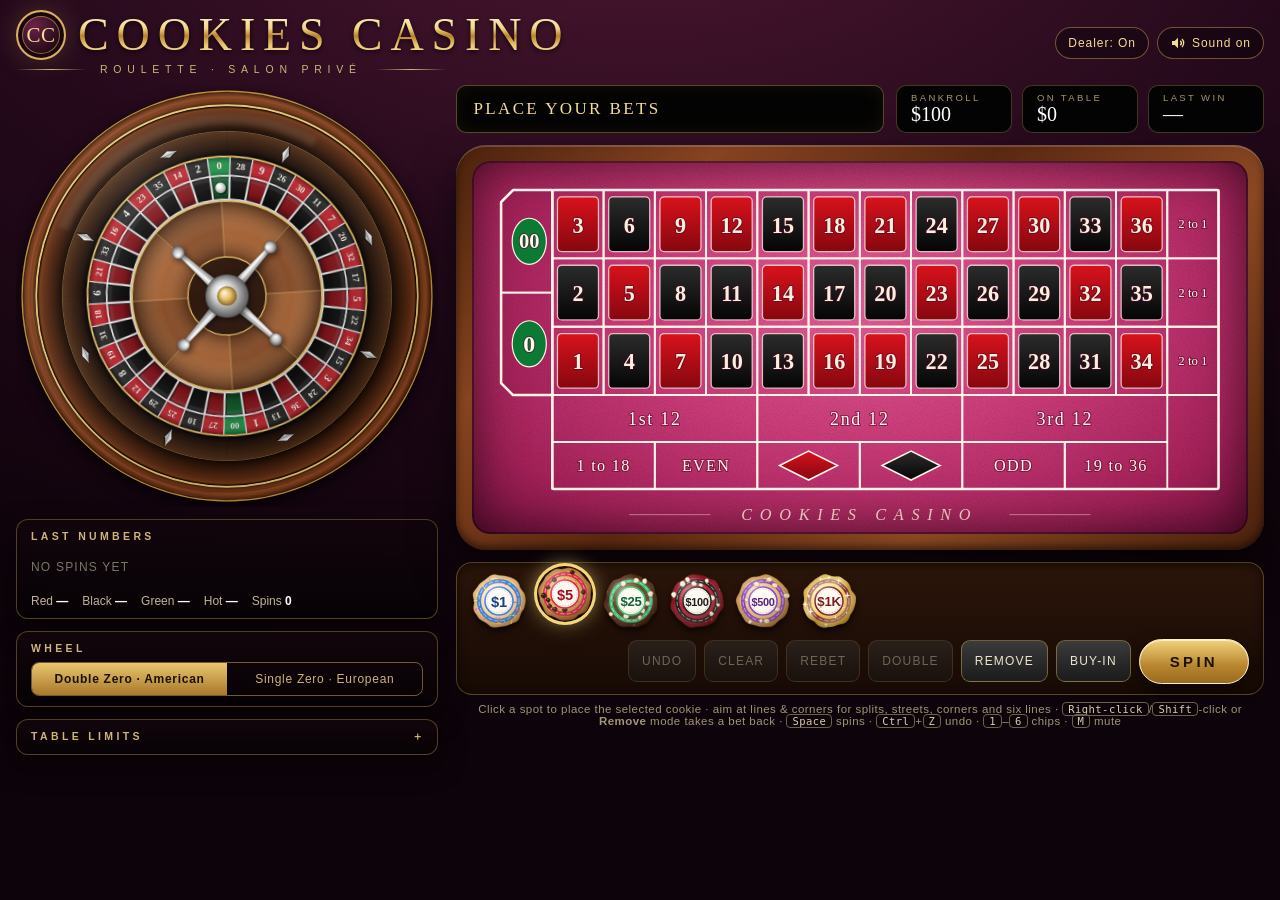
==== commit daa6b23d: "Clear English dealer voice (Samantha default), voice picker, crisp number calls" ====
--- a/index.html
+++ b/index.html
@@ -35,10 +35,12 @@
   grid-template-columns:clamp(300px,min(33vw,calc(100vh - 320px)),500px) minmax(0,1fr);
   grid-template-columns:clamp(300px,min(33vw,calc(100dvh - 320px)),500px) minmax(0,1fr)}
 .wheel-panel,.side,.table-panel{min-width:0}
-@media (max-width:1050px){
+@media (max-width:1400px){
   header.brand{flex-direction:row;justify-content:space-between;padding:10px 16px 2px}
   .brand-main{align-items:flex-start}.brand-row .logo-mark:last-child{display:none}.brand-row{gap:12px}
   .top-tools{position:static}
+}
+@media (max-width:1050px){
   main{grid-template-columns:1fr;gap:12px}
   .wheel-panel{display:grid;gap:14px;align-items:start;
     grid-template-columns:clamp(240px,min(46vw,calc(100vh - 740px)),440px) minmax(0,1fr);
@@ -134,7 +136,8 @@
     <div class="sub">Roulette &middot; Salon Privé</div>
   </div>
   <div class="top-tools">
-    <button class="icon-btn" id="voiceBtn" title="Dealer voice (speech)">Dealer: On</button>
+    <button class="icon-btn" id="voiceBtn" title="Dealer voice on/off">Dealer: On</button>
+    <button class="icon-btn" id="voicePick" title="Change dealer voice" style="display:none">🎙 Voice</button>
     <button class="icon-btn" id="muteBtn" title="Mute / unmute sound (M)"></button>
   </div>
 </header>
@@ -289,48 +292,69 @@
   stopRoll(){ const r = this.roll; if (!r) return; this.roll = null; const t = this.ctx.currentTime;
     r.out.gain.setTargetAtTime(0, t, .06); setTimeout(() => { try { r.src.stop(); r.lfo.stop(); } catch(e){} }, 600); }
 };
-/* ================= DEALER VOICE — Web Speech API (anime-style “Cookie-chan”) ================= */
-const J = (ja, en) => ({ja, en});            // Japanese flourish: kana for ja-JP voices, romaji for others
+/* ================= DEALER VOICE — Web Speech API ================= */
+// Short, plain-English lines (only a couple of well-known anime words that English voices say cleanly)
 const LINES = {
-  hello:  [[J('はーい! ', 'Hai! '), 'Welcome to Cookies Casino! Place your bets, ', J('ね!', 'neh!')]],
-  place:  [['Place your bets, ', J('ね!', 'neh!')], [J('はーい! ', 'Hai! '), 'Place your bets, please!']],
-  spin:   [[J('いきます! ', 'Ikimasu! '), 'Here we go!'], ['Spinning! ', J('がんばって!', 'Ganbatte!')], [J('それっ! ', 'Sore! '), 'Good luck!']],
-  nmb:    [['No more bets! ', J('はい!', 'Hai!')], ['No more bets, ', J('ね!', 'neh!')]],
-  win:    [[J('やった! ', 'Yatta! '), 'You win!'], [J('やったね! ', 'Yatta neh! '), 'Winner, winner!'], ['You win! ', J('おめでとう!', 'Omedetou!')]],
-  bigwin: [[J('すごーい! ', 'Sugoi! '), 'Big win! ', J('やったね!', 'Yatta neh!')], [J('すごい すごい! ', 'Sugoi sugoi! '), 'Jackpot cookie!']],
-  lose:   [[J('あらあら, ', 'Ara ara, '), 'the house wins.'], [J('ざんねん... ', 'Zannen... '), 'better luck next spin!'], [J('あらら~ ', 'Arara... '), 'the house wins, ', J('ね.', 'neh.')]],
-  refill: [[J('だいじょうぶ! ', 'Daijoubu! '), 'Here are more cookies, on the house!']],
-  on:     [[J('はーい! ', 'Hai! '), 'Cookie-chan, your dealer, at your service!']]
+  hello:  [['Welcome to Cookies Casino!', 'Place your bets.']],
+  spin:   [['Here we go!'], ['Good luck!'], ['Spinning!']],
+  nmb:    [['No more bets.']],
+  win:    [['Yatta!', 'You win!'], ['You win!'], ['Winner!']],
+  bigwin: [['Sugoi!', 'Big win!'], ['Wow! Big win!']],
+  lose:   [['Aww.', 'The house wins.'], ['So close!', 'Next time.'], ['The house wins.']],
+  refill: [['More cookies, on the house!']],
+  on:     [['Hi! I\'m your dealer.']]
 };
 const ONES = ['zero','one','two','three','four','five','six','seven','eight','nine','ten','eleven','twelve','thirteen','fourteen','fifteen','sixteen','seventeen','eighteen','nineteen'];
 const TENS = ['','','twenty','thirty'];
-// numbers are always spelled out in English so a ja-JP voice reads “seventeen”, not 「じゅうなな」
-function numWords(n){ if (n === DZ) return 'double zero'; if (n < 20) return ONES[n]; const o = n % 10; return TENS[Math.floor(n/10)] + (o ? ' ' + ONES[o] : ''); }
+function numWords(n){ if (n === DZ) return 'double zero'; if (n < 20) return ONES[n]; const o = n % 10; return TENS[Math.floor(n/10)] + (o ? '-' + ONES[o] : ''); }
 const cap = s => s.charAt(0).toUpperCase() + s.slice(1);
 const Voice = {
-  ok: 'speechSynthesis' in window && 'SpeechSynthesisUtterance' in window, v:null, ja:false, primed:false, greeted:false,
+  ok: 'speechSynthesis' in window && 'SpeechSynthesisUtterance' in window, v:null, opts:[], primed:false, greeted:false, lastAt:0,
+  // Ranked choices: clear female English voices first, then the Japanese "Anime (Kyoko)" option last
+  options(){
+    if (!this.ok) return [];
+    const vs = speechSynthesis.getVoices() || [];
+    const isEn = v => /^en([-_]|$)/i.test(v.lang), isJa = v => /^ja([-_]|$)/i.test(v.lang);
+    const FEM = ['samantha','ava','allison','susan','karen','moira','tessa','serena','kate','victoria','fiona','zoe','nicky','martha','aria','jenny','libby','sonia','zira','female','google us english','google uk english female'];
+    const MALE = /\b(daniel|alex|fred|tom|oliver|arthur|aaron|gordon|rishi|reed|ralph|albert|bruce|junior|lee|guy|david|mark|george|ryan|eddy|grandpa|rocko|male)\b/i;
+    const score = v => { const n = v.name.toLowerCase(); const i = FEM.findIndex(f => n.includes(f)); if (i < 0) return -1;
+      return 1000 - i*10 + (/enhanced|premium|natural|neural/i.test(v.name) ? 5 : 0) + (/^en[-_](us|gb)/i.test(v.lang) ? 2 : 0); };
+    const seen = new Set(), out = [];
+    const add = (v, label, kind) => { const key = v.name + '|' + v.lang; if (seen.has(key)) return; seen.add(key); out.push({v, label, kind}); };
+    vs.filter(v => isEn(v) && score(v) >= 0).sort((a, b) => score(b) - score(a)).forEach(v => add(v, shortName(v), 'en'));
+    if (!out.length){ const en = vs.filter(isEn); (en.filter(v => !MALE.test(v.name)).concat(en)).forEach(v => add(v, shortName(v), 'en')); }
+    const ja = vs.filter(isJa), jv = ja.find(v => /kyoko/i.test(v.name)) || ja.find(v => /o-?ren/i.test(v.name));
+    if (jv) add(jv, 'Anime (' + shortName(jv) + ')', 'ja');
+    if (!out.length && vs.length) add(vs.find(v => v.default) || vs[0], shortName(vs[0]), 'en');
+    return out;
+  },
   pick(){
-    if (!this.ok) return; const vs = speechSynthesis.getVoices() || []; if (!vs.length) return;
-    const isJa = v => /^ja([-_]|$)/i.test(v.lang), isEn = v => /^en([-_]|$)/i.test(v.lang);
-    const jaFem = /kyoko|o-?ren|nanami|ayumi|haruka|mayu|shiori|sayaka|mizuki|aoi|google\s*日本語/i, jaMale = /hattori|otoya|ichiro|keita|daichi|naoki|takumi|kenji/i;
-    const enFem = /samantha|karen|moira|tessa|victoria|allison|ava|susan|zira|serena|fiona|kate|female|aria|jenny|libby|sonia|google us english|google uk english female|nicky|martha/i;
-    const ja = vs.filter(isJa), en = vs.filter(isEn);
-    const v = ja.find(v => /kyoko/i.test(v.name)) || ja.find(v => /o-?ren/i.test(v.name)) || ja.find(v => jaFem.test(v.name)) || ja.find(v => !jaMale.test(v.name))
-           || en.find(v => /samantha/i.test(v.name)) || en.find(v => enFem.test(v.name)) || en.find(v => v.default) || en[0] || vs[0];
-    this.v = v || null; this.ja = !!v && isJa(v); updateVoiceUI();
+    if (!this.ok) return; const opts = this.options(); if (!opts.length) return; this.opts = opts;
+    const saved = LS.get('voiceName', null), o = (saved && opts.find(o => o.v.name === saved)) || opts[0];
+    this.v = o.v; this.kind = o.kind; updateVoiceUI();
   },
-  compose(parts){ return parts.map(p => typeof p === 'string' ? p : (this.ja ? p.ja : p.en)).join(''); },
-  say(parts){
-    if (!this.ok || !voiceOn || muted) return;
+  cycle(){
+    if (!this.opts.length) this.pick(); if (!this.opts.length) return;
+    const i = this.opts.findIndex(o => this.v && o.v.name === this.v.name), o = this.opts[(i + 1) % this.opts.length];
+    this.v = o.v; this.kind = o.kind; LS.set('voiceName', o.v.name); updateVoiceUI();
+  },
+  current(){ return this.opts.find(o => this.v && o.v.name === this.v.name); },
+  utter(text){
+    const u = new SpeechSynthesisUtterance(text);
+    if (this.v){ u.voice = this.v; u.lang = this.v.lang; }
+    u.pitch = this.kind === 'ja' ? 1.4 : 1.25; u.rate = .95; u.volume = 1;
+    return u;
+  },
+  // parts → separate short utterances (e.g. "Seventeen. Black." then the flourish on its own)
+  say(parts, {force = false} = {}){
+    if (!this.ok || (!voiceOn && !force) || muted) return;
     if (!this.v) this.pick();
-    const text = Array.isArray(parts) ? this.compose(parts) : parts;
+    const list = Array.isArray(parts) ? parts : [parts], now = performance.now();
     try {
-      if (speechSynthesis.pending) speechSynthesis.cancel();          // never let stale lines pile up
-      const u = new SpeechSynthesisUtterance(text);
-      if (this.v){ u.voice = this.v; u.lang = this.v.lang; }
-      u.pitch = 1.7; u.rate = 1.1; u.volume = .95;
+      if (speechSynthesis.pending && now - this.lastAt > 3500) speechSynthesis.cancel();   // drop stale queued lines only
       if (speechSynthesis.paused) speechSynthesis.resume();
-      speechSynthesis.speak(u); this.last = text;
+      for (const t of list) if (t) speechSynthesis.speak(this.utter(t));
+      this.lastAt = now; this.last = list.join(' ');
     } catch(e){}
   },
   line(key){ const L = LINES[key]; if (L) this.say(L[Math.floor(Math.random()*L.length)]); },
@@ -338,15 +362,19 @@
   prime(ev){
     if (!this.ok || this.primed) return; this.primed = true;
     if (!this.v) this.pick();
-    const t = ev && ev.target, onSpin = t && t.closest && t.closest('#spinBtn, #voiceBtn, #muteBtn');
-    if (voiceOn && !muted && !onSpin && this.v){ this.greeted = true; this.line('hello'); }
+    const t = ev && ev.target, onBtn = t && t.closest && t.closest('#spinBtn, #voiceBtn, #voicePick, #muteBtn');
+    if (voiceOn && !muted && !onBtn && this.v){ this.greeted = true; this.line('hello'); }
     else { try { const u = new SpeechSynthesisUtterance(' '); u.volume = 0; speechSynthesis.speak(u); } catch(e){} }
   }
 };
+function shortName(v){ return v.name.replace(/\s*\(.*$/, '').replace(/^(Microsoft|Google|Apple)\s+/, '').replace(/\s+(Online|Desktop)$/i, '').split(/\s+-\s+/)[0]; }
 if (Voice.ok){ Voice.pick(); try { speechSynthesis.addEventListener('voiceschanged', () => Voice.pick()); } catch(e){ speechSynthesis.onvoiceschanged = () => Voice.pick(); } }
-function updateVoiceUI(){ const vb = document.getElementById('voiceBtn'); if (!vb) return;
-  const nm = Voice.v ? Voice.v.name.replace(/\s*\(.*$/, '').replace(/^(Microsoft|Google)\s+/, '').split(/\s+/)[0] : '';
-  vb.textContent = 'Dealer: ' + (voiceOn ? 'On' : 'Off') + (voiceOn && nm ? ' · ' + nm : ''); vb.classList.toggle('off', !voiceOn); }
+function updateVoiceUI(){
+  const vb = document.getElementById('voiceBtn'), vp = document.getElementById('voicePick'); if (!vb) return;
+  vb.textContent = 'Dealer: ' + (voiceOn ? 'On' : 'Off'); vb.classList.toggle('off', !voiceOn);
+  if (vp){ const o = Voice.current(); vp.textContent = '🎙 ' + (o ? o.label : 'Voice'); vp.style.display = voiceOn && Voice.opts.length ? '' : 'none';
+    vp.title = Voice.opts.length > 1 ? 'Tap to change the dealer voice (' + Voice.opts.length + ' available)' : 'Dealer voice'; }
+}
 function speak(text){ Voice.say(text); }
 
 /* ================= SVG DEFS — cookie chips & dolly ================= */
@@ -829,9 +857,7 @@
   spinHistory.unshift({n:name, c:col, t:type}); spinHistory = spinHistory.slice(0, 300); LS.set('history', spinHistory); renderBoard();
   const badge = $('#badge'); badge.className = 'result-badge ' + col; badge.textContent = name; void badge.offsetWidth; badge.classList.add('show');
   flash(col === 'green' ? `${name} — green` : `${name} ${col} · ${n % 2 ? 'odd' : 'even'} · ${n <= 18 ? 'low' : 'high'}`, 'info');
-  { const hit = [...bets.keys()].some(id => SPOTMAP[id].nums.includes(n));
-    const flourish = col === 'green' ? J(' あら!', ' Ara!') : hit ? J(' すごい!', ' Sugoi!') : (Math.random() < .5 ? J(' はい!', ' Hai!') : '');
-    Voice.say([cap(numWords(n)) + ', ' + col + '!', flourish]); }
+  Voice.say([cap(numWords(n)) + '. ' + cap(col) + '.']);      // crisp, on its own — the win/lose flourish follows separately
   await wait(650);
   const ws = SPOTMAP[n === DZ ? '00' : n === 0 ? '0' : 's'+n];
   winNum = n; setWinHL(n, true);
@@ -957,6 +983,7 @@
   const vb = $('#voiceBtn');
   updateVoiceUI(); if (!Voice.ok) vb.style.display = 'none';
   vb.onclick = () => { voiceOn = !voiceOn; LS.set('voiceOn', voiceOn); updateVoiceUI(); if (voiceOn){ Voice.primed = true; Voice.line('on'); } else speechSynthesis.cancel(); };
+  $('#voicePick').onclick = () => { Voice.primed = true; Voice.cycle(); try { speechSynthesis.cancel(); } catch(e){} Voice.say(['Seventeen. Black.', 'Yatta! You win!']); };
   document.addEventListener('keydown', e => {
     if (e.target && /INPUT|TEXTAREA/.test(e.target.tagName)) return;
     if (e.code === 'Space'){ e.preventDefault(); if (document.activeElement && document.activeElement.blur) document.activeElement.blur(); startSpin(); }
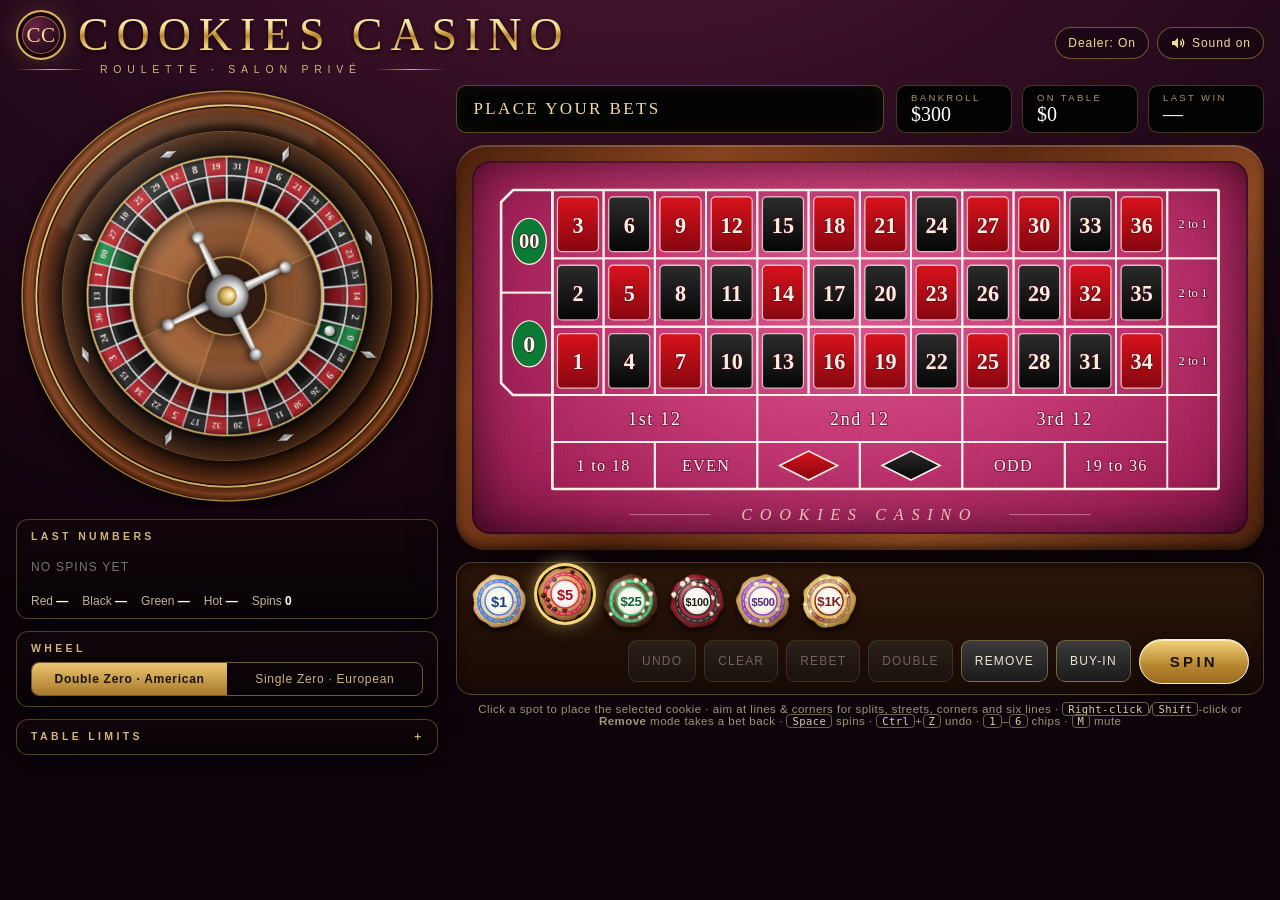
==== commit 4ca79b6d: "Start bankroll $300" ====
--- a/index.html
+++ b/index.html
@@ -166,7 +166,7 @@
       <div class="chips" id="chips"></div>
       <div class="actions">
         <button class="btn" id="undoBtn">Undo</button><button class="btn" id="clearBtn">Clear</button><button class="btn" id="rebetBtn">Rebet</button>
-        <button class="btn" id="doubleBtn">Double</button><button class="btn" id="removeBtn" title="Remove mode: tap a bet to take it back (or long-press any bet)">Remove</button><button class="btn" id="buyBtn" title="Reset bankroll to $100">Buy-in</button>
+        <button class="btn" id="doubleBtn">Double</button><button class="btn" id="removeBtn" title="Remove mode: tap a bet to take it back (or long-press any bet)">Remove</button><button class="btn" id="buyBtn" title="Reset bankroll to $300">Buy-in</button>
         <button class="btn spin" id="spinBtn">Spin</button>
       </div>
     </div>
@@ -223,7 +223,7 @@
 
 /* ---------------- State ---------------- */
 let type = LS.get('type','american'); if (!ORDER[type]) type = 'american';
-const START_BANK = 100;
+const START_BANK = 300;
 let bankroll = +LS.get('bankroll', START_BANK); if (!isFinite(bankroll) || bankroll < 1) bankroll = START_BANK;
 let spinHistory = LS.get('history', []); if (!Array.isArray(spinHistory)) spinHistory = [];
 let chipValue = LS.get('chip', 5); if (!DENOMS.includes(chipValue)) chipValue = 5;
@@ -899,7 +899,7 @@
   else if (wagered > 0){ mw.textContent = '$0'; mw.className = 'v'; flash(`${name}${colName} — house wins · place your bets`, 'info'); }
   else flash(`${name}${colName} — place your bets`, 'info');
   updateMeters(); saveBank(); updateButtons();
-  if (bankroll < 1){ await wait(1800); bankroll = START_BANK; updateMeters(); saveBank(); Snd.chips(5); flash('Out of chips — here\'s a fresh $100 on the house 🍪', 'win'); Voice.line('refill'); updateButtons(); }
+  if (bankroll < 1){ await wait(1800); bankroll = START_BANK; updateMeters(); saveBank(); Snd.chips(5); flash('Out of chips — here\'s a fresh $300 on the house 🍪', 'win'); Voice.line('refill'); updateButtons(); }
 }
 /* ================= UI: meters, board, buttons, placard ================= */
 let bankAnim = null;
@@ -968,8 +968,8 @@
     if (need > bankroll){ flash(`Rebet needs ${fmt(need)} — bankroll is ${fmt(bankroll)}`, 'warn'); return; }
     const op = []; for (const [id, amt] of lastBets){ if (!SPOTMAP[id]) continue; const a = placeBet(id, amt, {record:false, silent:true}); if (a) op.push({id, amt:a}); }
     undoStack.push(op); Snd.chips(3); flash(`Rebet — ${fmt(tableTotal())} on the table`); updateButtons(); };
-  $('#buyBtn').onclick = () => { if (phase !== 'betting') return; if (!confirm('Reset your bankroll to $100? Chips on the table are returned first.')) return;
-    for (const [id, amt] of [...bets]) removeBet(id, amt); undoStack = []; bankroll = START_BANK; shownBank = 0; updateMeters(); saveBank(); Snd.chips(5); flash('Buy-in: $100 in chips'); updateButtons(); };
+  $('#buyBtn').onclick = () => { if (phase !== 'betting') return; if (!confirm('Reset your bankroll to $300? Chips on the table are returned first.')) return;
+    for (const [id, amt] of [...bets]) removeBet(id, amt); undoStack = []; bankroll = START_BANK; shownBank = 0; updateMeters(); saveBank(); Snd.chips(5); flash('Buy-in: $300 in chips'); updateButtons(); };
   document.querySelectorAll('#typeSeg button').forEach(b => b.onclick = () => { if (phase !== 'betting' || bets.size || b.dataset.type === type) return;
     type = b.dataset.type; LS.set('type', type); clearResultMarkers(); lastBets = new Map(); undoStack = [];
     buildSpots(); buildTable(); buildHead(); ball.rel = -Math.PI/2; ball.rad = RAD.rest; renderBoard(); renderPlacard(); updateButtons();
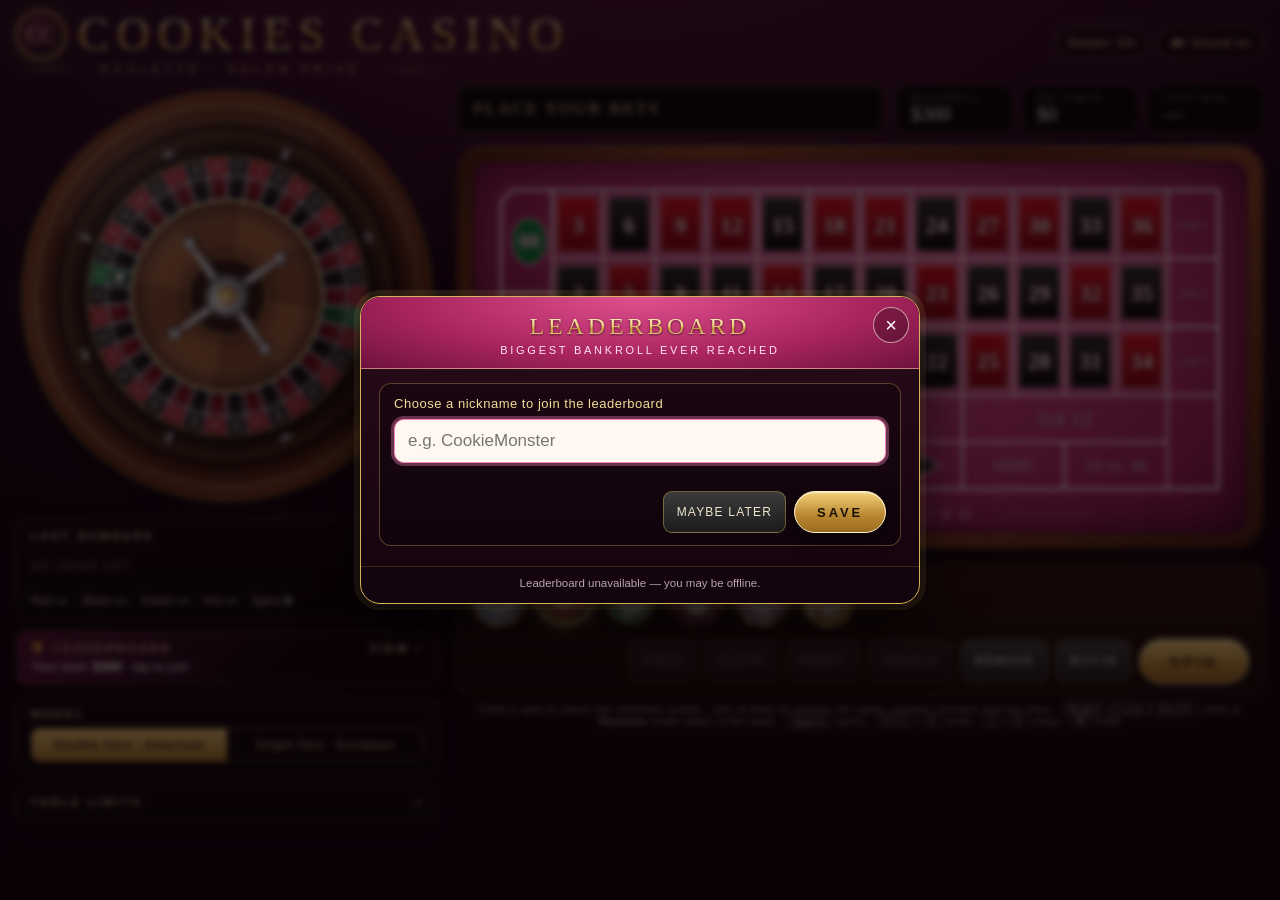
==== commit e14a9eab: "Online leaderboard: peak bankroll via Supabase" ====
--- a/index.html
+++ b/index.html
@@ -126,6 +126,43 @@
 #tip.show{opacity:1}
 #tip .t{color:var(--gold2);font-weight:600;letter-spacing:.04em}
 #tip .m{color:#aaa}
+
+.lb-panel{display:block;width:100%;text-align:left;cursor:pointer;font:inherit;color:inherit;background:linear-gradient(135deg,rgba(214,59,125,.35),rgba(18,6,12,.9) 60%)}
+.lb-panel:hover{border-color:var(--gold2)}
+.lb-panel h3{display:flex;justify-content:space-between;margin-bottom:4px}.lb-panel h3 span{color:var(--gold2)}
+#lbPanelInfo{font-size:13px;color:#f3e3ea}#lbPanelInfo b{color:#fff}
+.modal{position:fixed;inset:0;z-index:100;display:flex;align-items:center;justify-content:center;padding:16px;background:rgba(10,2,7,.66);
+  -webkit-backdrop-filter:blur(3px);backdrop-filter:blur(3px);opacity:0;transition:opacity .2s}
+.modal.show{opacity:1}.modal[hidden]{display:none}
+.sheet{position:relative;width:min(560px,94vw);max-height:min(88vh,860px);max-height:min(88dvh,860px);display:flex;flex-direction:column;border-radius:20px;overflow:hidden;
+  background:linear-gradient(180deg,#2a0b1c,#12040c);border:1.5px solid var(--gold);box-shadow:0 24px 60px rgba(0,0,0,.7),0 0 0 6px rgba(216,178,90,.12);transform:translateY(10px);transition:transform .2s}
+.modal.show .sheet{transform:none}
+.sheet-hd{padding:16px 20px 12px;background:radial-gradient(ellipse at 50% 0%,#e0508f,#a8245e 60%,#6e1240);border-bottom:1px solid rgba(243,220,149,.5);text-align:center}
+.sheet-hd h2{margin:0;font-family:Didot,"Bodoni 72","Playfair Display",Georgia,serif;font-weight:400;letter-spacing:.16em;text-transform:uppercase;font-size:24px;
+  background:linear-gradient(180deg,#fff7da,#f2d684 45%,#c8963a 60%,#fff1c2);-webkit-background-clip:text;background-clip:text;color:transparent;filter:drop-shadow(0 1px 1px rgba(0,0,0,.6))}
+.sheet-hd p{margin:4px 0 0;font-size:11px;letter-spacing:.25em;text-transform:uppercase;color:#ffe3ef}
+.sheet .x{position:absolute;right:10px;top:10px;width:36px;height:36px;border-radius:50%;border:1px solid rgba(255,240,220,.6);background:rgba(0,0,0,.25);color:#fff;font-size:20px;line-height:1;cursor:pointer}
+.sheet-bd{padding:14px 18px 6px;overflow:auto;-webkit-overflow-scrolling:touch;flex:1;min-height:0}
+#lbForm{margin-bottom:14px;padding:12px 14px;border:1px solid rgba(216,178,90,.35);border-radius:12px;background:rgba(0,0,0,.25)}
+#lbFormTitle{font-size:13px;color:var(--gold2);margin-bottom:8px;letter-spacing:.04em}
+.lb-input-row{display:flex;gap:8px}
+#lbNick{flex:1;min-width:0;font:inherit;font-size:17px;padding:11px 13px;border-radius:10px;border:1.5px solid rgba(216,178,90,.55);background:#fff8f0;color:#3a0c22;outline:none}
+#lbNick:focus{border-color:#ff86bb;box-shadow:0 0 0 3px rgba(255,134,187,.35)}
+#lbErr{min-height:18px;margin-top:6px;font-size:12.5px;color:#ffb4c8}
+.lb-form-actions{display:flex;justify-content:flex-end;gap:8px;margin-top:4px}
+#lbMe{display:flex;align-items:center;justify-content:space-between;gap:10px;margin-bottom:12px;padding:10px 14px;border-radius:12px;background:rgba(214,59,125,.18);border:1px solid rgba(255,134,187,.45);font-size:13.5px}
+#lbMe[hidden],#lbForm[hidden]{display:none}
+#lbMe b{color:#fff}
+.lb-list{display:flex;flex-direction:column;gap:4px}
+.lb-row{display:grid;grid-template-columns:52px 1fr auto;align-items:center;gap:10px;padding:9px 12px;border-radius:10px;background:rgba(255,255,255,.04);font-size:15px}
+.lb-row .rk{font-family:Georgia,serif;color:#cdb47a;font-size:14px}.lb-row.top1 .rk,.lb-row.top2 .rk,.lb-row.top3 .rk{font-size:20px}
+.lb-row .nm{overflow:hidden;text-overflow:ellipsis;white-space:nowrap;color:#fff}
+.lb-row .pk{font-family:Georgia,serif;font-variant-numeric:tabular-nums;color:var(--gold2);font-size:16px}
+.lb-row.me{background:linear-gradient(90deg,rgba(255,105,170,.42),rgba(214,59,125,.18));box-shadow:inset 0 0 0 1.5px #ff86bb}
+.lb-row.me .nm:after{content:"  (you)";color:#ffd1e6;font-size:12px}
+.lb-gap{text-align:center;color:#a98;letter-spacing:.3em}
+.lb-empty{text-align:center;color:#d9c3cc;padding:22px 6px}
+.sheet-ft{padding:10px 18px 14px;font-size:11.5px;color:#b9a3ae;text-align:center;border-top:1px solid rgba(216,178,90,.18)}
 </style>
 </head>
 <body>
@@ -146,6 +183,7 @@
     <div class="wheel-wrap" id="wheelWrap"><canvas id="wheel" aria-label="Roulette wheel"></canvas><div class="result-badge" id="badge"></div></div>
     <div class="side">
     <div class="panel"><h3>Last Numbers</h3><div class="board" id="board"></div><div class="stats" id="stats"></div></div>
+    <button class="panel lb-panel" id="lbOpen" type="button"><h3>🏆 Leaderboard <span>View ›</span></h3><div id="lbPanelInfo"></div></button>
     <div class="panel"><h3>Wheel</h3>
       <div class="seg" id="typeSeg"><button data-type="american">Double Zero &middot; American</button><button data-type="european">Single Zero &middot; European</button></div>
     </div>
@@ -175,6 +213,22 @@
   </section>
 </main>
 <div id="tip"></div>
+<div class="modal" id="lbModal" hidden role="dialog" aria-modal="true" aria-labelledby="lbTitle">
+  <div class="sheet">
+    <div class="sheet-hd"><h2 id="lbTitle">Leaderboard</h2><p>Biggest bankroll ever reached</p><button class="x" id="lbClose" aria-label="Close">×</button></div>
+    <div class="sheet-bd">
+      <form id="lbForm" autocomplete="off">
+        <div id="lbFormTitle">Choose a nickname to join the leaderboard</div>
+        <div class="lb-input-row"><input id="lbNick" maxlength="16" minlength="2" placeholder="e.g. CookieMonster" autocapitalize="words" autocorrect="off" spellcheck="false" enterkeyhint="done"></div>
+        <div id="lbErr"></div>
+        <div class="lb-form-actions"><button type="button" class="btn" id="lbLater">Maybe later</button><button type="submit" class="btn spin" id="lbJoin" style="padding:10px 22px;font-size:13px">Save</button></div>
+      </form>
+      <div id="lbMe" hidden><span>You: <b id="lbMeName"></b> · best <b id="lbMePeak"></b> · <b id="lbMeRank">—</b></span><button type="button" class="btn" id="lbRename" style="min-height:34px;padding:7px 11px">Rename</button></div>
+      <div class="lb-list" id="lbList"></div>
+    </div>
+    <div class="sheet-ft" id="lbFoot"></div>
+  </div>
+</div>
 <script>
 'use strict';
 /* Cookies Casino — Roulette (single-file, offline) */
@@ -899,6 +953,7 @@
   else if (wagered > 0){ mw.textContent = '$0'; mw.className = 'v'; flash(`${name}${colName} — house wins · place your bets`, 'info'); }
   else flash(`${name}${colName} — place your bets`, 'info');
   updateMeters(); saveBank(); updateButtons();
+  LB.afterSpin();
   if (bankroll < 1){ await wait(1800); bankroll = START_BANK; updateMeters(); saveBank(); Snd.chips(5); flash('Out of chips — here\'s a fresh $300 on the house 🍪', 'win'); Voice.line('refill'); updateButtons(); }
 }
 /* ================= UI: meters, board, buttons, placard ================= */
@@ -968,7 +1023,7 @@
     if (need > bankroll){ flash(`Rebet needs ${fmt(need)} — bankroll is ${fmt(bankroll)}`, 'warn'); return; }
     const op = []; for (const [id, amt] of lastBets){ if (!SPOTMAP[id]) continue; const a = placeBet(id, amt, {record:false, silent:true}); if (a) op.push({id, amt:a}); }
     undoStack.push(op); Snd.chips(3); flash(`Rebet — ${fmt(tableTotal())} on the table`); updateButtons(); };
-  $('#buyBtn').onclick = () => { if (phase !== 'betting') return; if (!confirm('Reset your bankroll to $300? Chips on the table are returned first.')) return;
+  $('#buyBtn').onclick = () => { if (phase !== 'betting') return; if (!confirm('Reset your bankroll to $300? Chips on the table are returned first. Your best bankroll on the leaderboard is kept.')) return;
     for (const [id, amt] of [...bets]) removeBet(id, amt); undoStack = []; bankroll = START_BANK; shownBank = 0; updateMeters(); saveBank(); Snd.chips(5); flash('Buy-in: $300 in chips'); updateButtons(); };
   document.querySelectorAll('#typeSeg button').forEach(b => b.onclick = () => { if (phase !== 'betting' || bets.size || b.dataset.type === type) return;
     type = b.dataset.type; LS.set('type', type); clearResultMarkers(); lastBets = new Map(); undoStack = [];
@@ -986,6 +1041,7 @@
   $('#voicePick').onclick = () => { Voice.primed = true; Voice.cycle(); try { speechSynthesis.cancel(); } catch(e){} Voice.say(['Seventeen. Black.', 'Yatta! You win!']); };
   document.addEventListener('keydown', e => {
     if (e.target && /INPUT|TEXTAREA/.test(e.target.tagName)) return;
+    if (!document.getElementById('lbModal').hidden) return;          // leaderboard open: no game shortcuts
     if (e.code === 'Space'){ e.preventDefault(); if (document.activeElement && document.activeElement.blur) document.activeElement.blur(); startSpin(); }
     else if ((e.ctrlKey || e.metaKey) && e.key.toLowerCase() === 'z'){ e.preventDefault(); $('#undoBtn').click(); }
     else if (!e.ctrlKey && !e.metaKey && e.key.toLowerCase() === 'm') toggleMute();
@@ -995,6 +1051,106 @@
   const unlock = ev => { Snd.ensure(); Voice.prime(ev); };
   ['touchend','click','keydown'].forEach(t => document.addEventListener(t, unlock, {capture:true, passive:true}));
 }
+
+/* ================= ONLINE LEADERBOARD — peak bankroll (Supabase RPC via plain fetch) ================= */
+const LB = {
+  url: 'https://goohcqtscqojwofeopxo.supabase.co/rest/v1',
+  key: 'sb_publishable_3wJJwbmnlKE1X4EPSvKuNg_UHYlYssc',                                   // public publishable key — table is RLS-locked, writes only via submit_score()
+  id: LS.get('lb.id', null), secret: LS.get('lb.secret', null), nick: LS.get('lb.nick', null),
+  peak: +LS.get('lb.peak', 0) || 0, spins: +LS.get('lb.spins', 0) || 0, sentPeak: +LS.get('lb.sentPeak', 0) || 0,
+  rank: LS.get('lb.rank', null), timer: null, busy: false, retry: 0,
+  save(){ ['id','secret','nick','peak','spins','sentPeak','rank'].forEach(k => LS.set('lb.' + k, this[k])); },
+  ensureId(){
+    if (this.id && this.secret) return;
+    const b = new Uint8Array(32); crypto.getRandomValues(b);
+    const hex = [...b].map(x => x.toString(16).padStart(2, '0')).join('');
+    this.id = (crypto.randomUUID ? crypto.randomUUID() : `${hex.slice(0,8)}-${hex.slice(8,12)}-4${hex.slice(13,16)}-${(8 + (b[8] & 3)).toString(16)}${hex.slice(17,20)}-${hex.slice(20,32)}`);
+    crypto.getRandomValues(b); this.secret = [...b].map(x => x.toString(16).padStart(2, '0')).join('');
+    this.save();
+  },
+  async rpc(name, body){
+    const ctl = 'AbortController' in window ? new AbortController() : null, to = ctl && setTimeout(() => ctl.abort(), 9000);
+    try {
+      const r = await fetch(`${this.url}/rpc/${name}`, {method:'POST', headers:{apikey:this.key, 'Content-Type':'application/json'}, body:JSON.stringify(body), signal: ctl ? ctl.signal : undefined});
+      if (!r.ok) throw new Error('http ' + r.status);
+      return await r.json();
+    } finally { if (to) clearTimeout(to); }
+  },
+  cleanNick(s){ return String(s || '').replace(/[^A-Za-z0-9 _.!?'~*-]/g, '').replace(/\s+/g, ' ').trim().slice(0, 16); },
+  notePeak(){ const b = Math.floor(bankroll); if (b > this.peak){ this.peak = b; this.save(); } renderLBPanel(); },
+  afterSpin(){ this.spins++; this.notePeak(); this.schedule(); },
+  schedule(delay = 1500){ if (!this.nick || this.peak <= this.sentPeak) return; clearTimeout(this.timer); this.timer = setTimeout(() => this.submit(), delay); },
+  async submit(nick){
+    if (this.busy){ this.schedule(2500); return {ok:false, error:'busy'}; }
+    this.ensureId(); const useNick = nick || this.nick; if (!useNick) return {ok:false, error:'no_nick'};
+    this.busy = true;
+    try {
+      const res = await this.rpc('submit_score', {p_player_id:this.id, p_secret:this.secret, p_nickname:useNick, p_peak:Math.floor(this.peak), p_spins:this.spins});
+      if (res && res.ok){ this.nick = res.nickname; this.sentPeak = Math.max(this.sentPeak, +res.peak || 0); this.rank = res.rank; this.retry = 0; this.save(); renderLBPanel(); }
+      else if (res && res.error === 'rate_limited' && this.retry++ < 3){ this.busy = false; await wait(3300); return this.submit(nick); }
+      return res || {ok:false, error:'no_response'};
+    } catch(e){ return {ok:false, error:'offline'}; }          // fail silently offline; we retry after the next spin
+    finally { this.busy = false; }
+  },
+  async board(){ return this.rpc('get_leaderboard', {p_player_id: this.id || null}); }
+};
+function renderLBPanel(){
+  const p = document.getElementById('lbPanelInfo'); if (!p) return;
+  p.innerHTML = LB.nick
+    ? `<b></b> · best <b>${fmt(LB.peak)}</b>${LB.rank ? ` · rank <b>#${LB.rank}</b>` : ''}`
+    : `Your best: <b>${fmt(LB.peak)}</b> · tap to join`;
+  if (LB.nick) p.querySelector('b').textContent = LB.nick;
+}
+const LBUI = {
+  open(focusName){
+    const m = $('#lbModal'); m.hidden = false; requestAnimationFrame(() => m.classList.add('show'));
+    LS.set('lb.asked', true); this.showForm(!LB.nick || focusName); this.refresh();
+  },
+  close(){ const m = $('#lbModal'); m.classList.remove('show'); setTimeout(() => { m.hidden = true; }, 200); },
+  showForm(on){
+    $('#lbForm').hidden = !on; $('#lbMe').hidden = on || !LB.nick; $('#lbErr').textContent = '';
+    $('#lbFormTitle').textContent = LB.nick ? 'Change your nickname' : 'Choose a nickname to join the leaderboard';
+    $('#lbLater').textContent = LB.nick ? 'Cancel' : 'Maybe later';
+    if (on){ const i = $('#lbNick'); i.value = LB.nick || ''; setTimeout(() => { try { i.focus(); } catch(e){} }, 60); }
+    if (LB.nick){ $('#lbMeName').textContent = LB.nick; $('#lbMePeak').textContent = fmt(LB.peak); }
+  },
+  async join(){
+    const raw = $('#lbNick').value, nick = LB.cleanNick(raw), err = $('#lbErr'), btn = $('#lbJoin');
+    if (nick.length < 2){ err.textContent = 'Nickname must be 2–16 letters, numbers or spaces.'; return; }
+    btn.disabled = true; btn.textContent = 'Saving…'; err.textContent = '';
+    LB.notePeak(); const res = await LB.submit(nick);
+    btn.disabled = false; btn.textContent = 'Save';
+    if (res.ok){ Snd.chips(3); flash(`Welcome to the leaderboard, ${LB.nick}!`, 'win'); this.showForm(false); this.refresh(); }
+    else err.textContent = ({nickname_taken:'That nickname is taken — try another.', bad_nickname:'Nickname must be 2–16 letters, numbers or spaces.',
+      offline:'Can’t reach the leaderboard right now — check your connection and try again.', rate_limited:'Too fast — try again in a few seconds.'})[res.error] || 'Couldn’t save — please try again.';
+  },
+  async refresh(){
+    const list = $('#lbList'), foot = $('#lbFoot'); foot.textContent = 'Loading…';
+    try {
+      const d = await LB.board(); list.innerHTML = '';
+      const row = (r, me) => { const el = document.createElement('div'); el.className = 'lb-row' + (me ? ' me' : '') + (r.rank <= 3 ? ' top' + r.rank : '');
+        el.innerHTML = '<span class="rk"></span><span class="nm"></span><span class="pk"></span>';
+        el.children[0].textContent = r.rank <= 3 ? ['🥇','🥈','🥉'][r.rank-1] : '#' + r.rank; el.children[1].textContent = r.nickname; el.children[2].textContent = fmt(r.peak); return el; };
+      (d.top || []).forEach(r => list.appendChild(row(r, r.me)));
+      if (d.me && !(d.top || []).some(r => r.me)){ const gap = document.createElement('div'); gap.className = 'lb-gap'; gap.textContent = '···'; list.appendChild(gap); list.appendChild(row(d.me, true)); }
+      if (!(d.top || []).length) list.innerHTML = '<div class="lb-empty">No scores yet — be the first cookie on the board!</div>';
+      if (d.me){ LB.rank = d.me.rank; LB.save(); renderLBPanel(); $('#lbMeRank').textContent = '#' + d.me.rank; }
+      foot.textContent = `${d.total} player${d.total === 1 ? '' : 's'} · ranked by biggest bankroll ever reached · updated ${new Date().toLocaleTimeString([], {hour:'numeric', minute:'2-digit'})}`;
+      const meEl = list.querySelector('.me'); if (meEl && meEl.scrollIntoView) meEl.scrollIntoView({block:'nearest'});
+    } catch(e){ foot.textContent = 'Leaderboard unavailable — you may be offline.'; }
+  },
+  wire(){
+    $('#lbOpen').onclick = () => { Snd.ensure(); this.open(); };
+    $('#lbClose').onclick = () => this.close();
+    $('#lbModal').addEventListener('click', e => { if (e.target.id === 'lbModal') this.close(); });
+    $('#lbLater').onclick = () => { if (LB.nick) this.showForm(false); else this.close(); };
+    $('#lbRename').onclick = () => this.showForm(true);
+    $('#lbForm').addEventListener('submit', e => { e.preventDefault(); this.join(); });
+    $('#lbNick').addEventListener('input', e => { const c = e.target.value.replace(/[^A-Za-z0-9 _.!?'~*-]/g, ''); if (c !== e.target.value) e.target.value = c; });
+    document.addEventListener('keydown', e => { if (e.key === 'Escape' && !$('#lbModal').hidden) this.close(); });
+    window.addEventListener('online', () => LB.schedule(500));
+  }
+};
 
 /* ================= Main loop & boot ================= */
 let lastNow = performance.now();
@@ -1011,10 +1167,12 @@
 { const last = spinHistory.find(h => h.t === type), order = ORDER[type], n = last ? (last.n === '00' ? DZ : +last.n) : 0;
   ball.rel = -Math.PI/2 + Math.max(0, order.indexOf(n)) * TAU/order.length; }
 renderBoard(); renderPlacard(); shownBank = bankroll; updateMeters(); updateButtons();
+LBUI.wire(); LB.notePeak(); LB.schedule(2500);
+if (!LB.nick && !LS.get('lb.asked', false)) setTimeout(() => { if (phase === 'betting' && $('#lbModal').hidden) LBUI.open(); }, 1200);
 if (innerWidth >= 1300 && innerHeight >= 980) $('#limitsBox').open = true;
 new ResizeObserver(wheelResize).observe($('#wheelWrap')); wheelResize();
 requestAnimationFrame(loop);
-window.__cc = { voice: Voice, numWords, LINES, get state(){ const o = ORDER[type]; return {phase, bankroll, bets:[...bets], type, spinning: !!spin, nmb: !!(spin && spin.nmb), ballPocket: lab(o[mod(Math.round((ball.rel + Math.PI/2)/(TAU/o.length)), o.length)])}; }, spots: () => SPOTS, ORDER, place: placeBet, spin: startSpin };
+window.__cc = { lb: LB, lbui: LBUI, voice: Voice, numWords, LINES, get state(){ const o = ORDER[type]; return {phase, bankroll, bets:[...bets], type, spinning: !!spin, nmb: !!(spin && spin.nmb), ballPocket: lab(o[mod(Math.round((ball.rel + Math.PI/2)/(TAU/o.length)), o.length)])}; }, spots: () => SPOTS, ORDER, place: placeBet, spin: startSpin };
 </script>
 </body>
 </html>
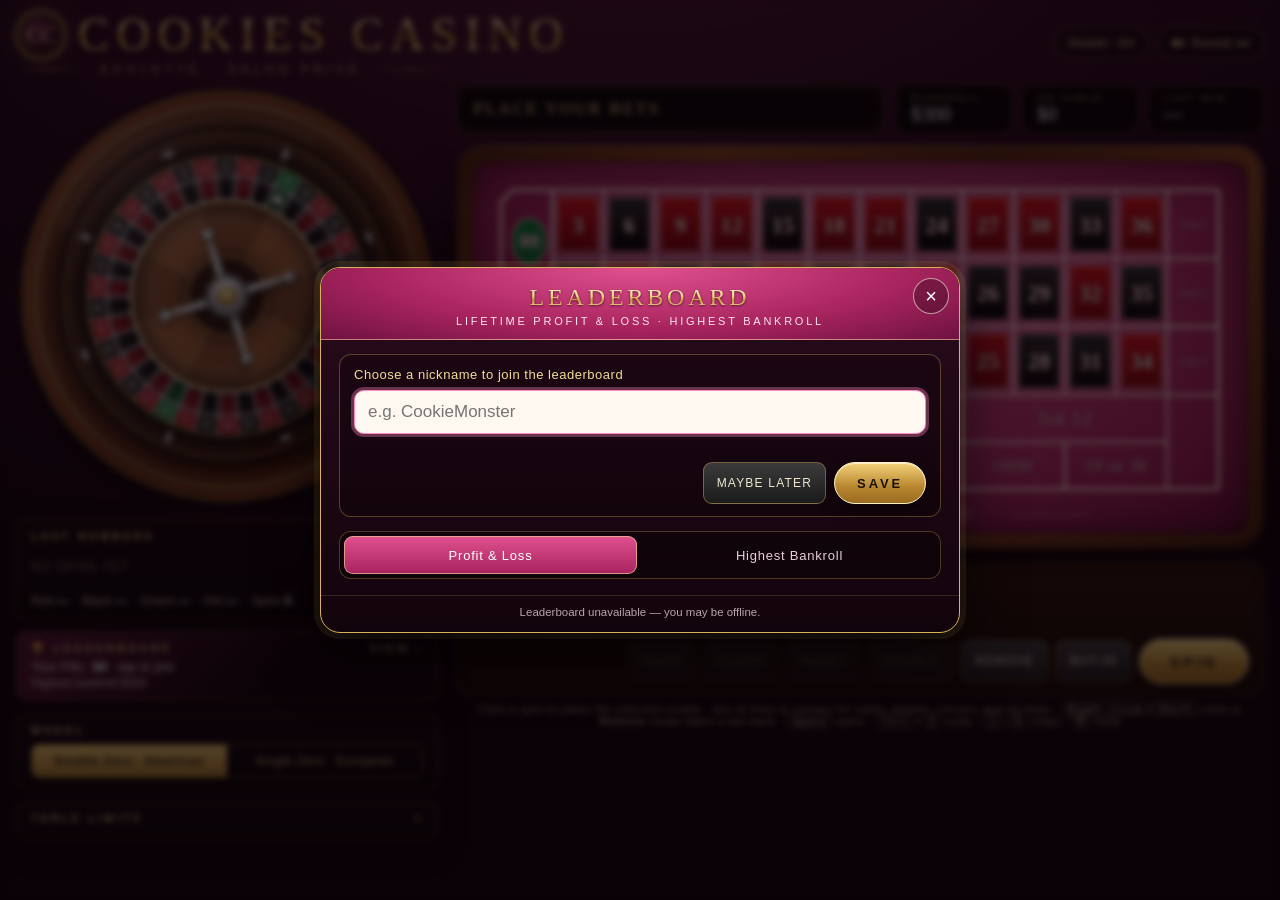
==== commit 24ea451e: "Leaderboard season 2: lifetime P&L + highest bankroll, sortable tabs, fresh start" ====
--- a/index.html
+++ b/index.html
@@ -154,10 +154,21 @@
 #lbMe[hidden],#lbForm[hidden]{display:none}
 #lbMe b{color:#fff}
 .lb-list{display:flex;flex-direction:column;gap:4px}
-.lb-row{display:grid;grid-template-columns:52px 1fr auto;align-items:center;gap:10px;padding:9px 12px;border-radius:10px;background:rgba(255,255,255,.04);font-size:15px}
+#lbModal .sheet{width:min(640px,95vw)}
+.lb-row{display:grid;grid-template-columns:42px minmax(0,1fr) 96px 92px 50px;align-items:center;gap:8px;padding:9px 12px;border-radius:10px;background:rgba(255,255,255,.04);font-size:15px}
+.lb-row .pl,.lb-row .pk,.lb-row .sp{text-align:right;font-variant-numeric:tabular-nums}
+.lb-row .pl{font-family:Georgia,serif;font-size:16px;color:#e9dde2}.lb-row .sp{font-size:12.5px;color:#cdb9c2}
+.lb-head{background:none;padding:0 12px 2px;font-size:10px;letter-spacing:.14em;text-transform:uppercase;color:#cdb47a}
+.lb-head span{text-align:right}.lb-head span:nth-child(-n+2){text-align:left}.lb-head .on{color:#fff}
+.up{color:#5fe08f!important}.down{color:#ff7186!important}
+.lb-tabs{display:flex;gap:6px;margin:0 0 10px;padding:4px;border-radius:12px;background:rgba(0,0,0,.3);border:1px solid rgba(216,178,90,.3)}
+.lb-tabs button{flex:1;min-height:38px;border:0;border-radius:9px;background:none;color:#e8cfd9;font:inherit;font-size:13px;letter-spacing:.06em;cursor:pointer}
+.lb-tabs button.on{background:linear-gradient(180deg,#e0508f,#a8245e);color:#fff;box-shadow:inset 0 0 0 1px rgba(243,220,149,.6)}
+#lbPanelInfo .sub{display:block;margin-top:2px;font-size:12px;color:#d9c3cc}
+@media (max-width:560px){.lb-row{grid-template-columns:34px minmax(0,1fr) 82px 74px;font-size:14px}.lb-row .sp{display:none}}
 .lb-row .rk{font-family:Georgia,serif;color:#cdb47a;font-size:14px}.lb-row.top1 .rk,.lb-row.top2 .rk,.lb-row.top3 .rk{font-size:20px}
 .lb-row .nm{overflow:hidden;text-overflow:ellipsis;white-space:nowrap;color:#fff}
-.lb-row .pk{font-family:Georgia,serif;font-variant-numeric:tabular-nums;color:var(--gold2);font-size:16px}
+.lb-row .pk{font-family:Georgia,serif;color:var(--gold2);font-size:15px}
 .lb-row.me{background:linear-gradient(90deg,rgba(255,105,170,.42),rgba(214,59,125,.18));box-shadow:inset 0 0 0 1.5px #ff86bb}
 .lb-row.me .nm:after{content:"  (you)";color:#ffd1e6;font-size:12px}
 .lb-gap{text-align:center;color:#a98;letter-spacing:.3em}
@@ -215,7 +226,7 @@
 <div id="tip"></div>
 <div class="modal" id="lbModal" hidden role="dialog" aria-modal="true" aria-labelledby="lbTitle">
   <div class="sheet">
-    <div class="sheet-hd"><h2 id="lbTitle">Leaderboard</h2><p>Biggest bankroll ever reached</p><button class="x" id="lbClose" aria-label="Close">×</button></div>
+    <div class="sheet-hd"><h2 id="lbTitle">Leaderboard</h2><p>Lifetime profit &amp; loss · highest bankroll</p><button class="x" id="lbClose" aria-label="Close">×</button></div>
     <div class="sheet-bd">
       <form id="lbForm" autocomplete="off">
         <div id="lbFormTitle">Choose a nickname to join the leaderboard</div>
@@ -223,7 +234,8 @@
         <div id="lbErr"></div>
         <div class="lb-form-actions"><button type="button" class="btn" id="lbLater">Maybe later</button><button type="submit" class="btn spin" id="lbJoin" style="padding:10px 22px;font-size:13px">Save</button></div>
       </form>
-      <div id="lbMe" hidden><span>You: <b id="lbMeName"></b> · best <b id="lbMePeak"></b> · <b id="lbMeRank">—</b></span><button type="button" class="btn" id="lbRename" style="min-height:34px;padding:7px 11px">Rename</button></div>
+      <div id="lbMe" hidden><span>You: <b id="lbMeName"></b> · P&amp;L <b id="lbMePnl"></b> · best <b id="lbMePeak"></b> · <b id="lbMeRank">—</b></span><button type="button" class="btn" id="lbRename" style="min-height:34px;padding:7px 11px">Rename</button></div>
+      <div class="lb-tabs" role="tablist"><button type="button" role="tab" data-sort="pnl">Profit &amp; Loss</button><button type="button" role="tab" data-sort="peak">Highest Bankroll</button></div>
       <div class="lb-list" id="lbList"></div>
     </div>
     <div class="sheet-ft" id="lbFoot"></div>
@@ -239,6 +251,8 @@
 const clamp = (v,a,b) => Math.max(a, Math.min(b, v));
 const wait = ms => new Promise(r => setTimeout(r, ms));
 const fmt = n => '$' + Math.round(n).toLocaleString('en-US');
+const fmtPnl = n => (n > 0 ? '+' : n < 0 ? '-' : '') + fmt(Math.abs(n));      // +$1,250 / -$300
+const pnlCls = n => n > 0 ? 'up' : n < 0 ? 'down' : '';
 const fmtShort = n => n < 1000 ? '$' + n : '$' + (n/1000).toFixed(1).replace(/\.0$/,'') + 'K';
 const mod = (a,n) => ((a % n) + n) % n;
 const ease = { inOut: u => u<.5 ? 4*u*u*u : 1 - Math.pow(-2*u+2,3)/2, out: u => 1 - Math.pow(1-u,3), in: u => u*u*u,
@@ -278,6 +292,11 @@
 /* ---------------- State ---------------- */
 let type = LS.get('type','american'); if (!ORDER[type]) type = 'american';
 const START_BANK = 300;
+const LB_SEASON = 2;   // leaderboard season: bumping it wipes the local identity/stats and resets the bankroll once (server board was reset too)
+if ((+LS.get('lb.season', 0) || 0) < LB_SEASON){
+  ['id','secret','nick','peak','spins','sentPeak','sentSpins','rank','rankPeak','asked','net','wagered'].forEach(k => { try { localStorage.removeItem('cc.lb.' + k); } catch(e){} });
+  LS.set('bankroll', START_BANK); LS.set('lb.season', LB_SEASON);
+}
 let bankroll = +LS.get('bankroll', START_BANK); if (!isFinite(bankroll) || bankroll < 1) bankroll = START_BANK;
 let spinHistory = LS.get('history', []); if (!Array.isArray(spinHistory)) spinHistory = [];
 let chipValue = LS.get('chip', 5); if (!DENOMS.includes(chipValue)) chipValue = 5;
@@ -953,7 +972,7 @@
   else if (wagered > 0){ mw.textContent = '$0'; mw.className = 'v'; flash(`${name}${colName} — house wins · place your bets`, 'info'); }
   else flash(`${name}${colName} — place your bets`, 'info');
   updateMeters(); saveBank(); updateButtons();
-  LB.afterSpin();
+  LB.afterSpin(wagered, ret);
   if (bankroll < 1){ await wait(1800); bankroll = START_BANK; updateMeters(); saveBank(); Snd.chips(5); flash('Out of chips — here\'s a fresh $300 on the house 🍪', 'win'); Voice.line('refill'); updateButtons(); }
 }
 /* ================= UI: meters, board, buttons, placard ================= */
@@ -1023,7 +1042,7 @@
     if (need > bankroll){ flash(`Rebet needs ${fmt(need)} — bankroll is ${fmt(bankroll)}`, 'warn'); return; }
     const op = []; for (const [id, amt] of lastBets){ if (!SPOTMAP[id]) continue; const a = placeBet(id, amt, {record:false, silent:true}); if (a) op.push({id, amt:a}); }
     undoStack.push(op); Snd.chips(3); flash(`Rebet — ${fmt(tableTotal())} on the table`); updateButtons(); };
-  $('#buyBtn').onclick = () => { if (phase !== 'betting') return; if (!confirm('Reset your bankroll to $300? Chips on the table are returned first. Your best bankroll on the leaderboard is kept.')) return;
+  $('#buyBtn').onclick = () => { if (phase !== 'betting') return; if (!confirm('Reset your bankroll to $300? Chips on the table are returned first. Your leaderboard P&L and highest bankroll are kept.')) return;
     for (const [id, amt] of [...bets]) removeBet(id, amt); undoStack = []; bankroll = START_BANK; shownBank = 0; updateMeters(); saveBank(); Snd.chips(5); flash('Buy-in: $300 in chips'); updateButtons(); };
   document.querySelectorAll('#typeSeg button').forEach(b => b.onclick = () => { if (phase !== 'betting' || bets.size || b.dataset.type === type) return;
     type = b.dataset.type; LS.set('type', type); clearResultMarkers(); lastBets = new Map(); undoStack = [];
@@ -1052,14 +1071,16 @@
   ['touchend','click','keydown'].forEach(t => document.addEventListener(t, unlock, {capture:true, passive:true}));
 }
 
-/* ================= ONLINE LEADERBOARD — peak bankroll (Supabase RPC via plain fetch) ================= */
+/* ================= ONLINE LEADERBOARD — lifetime P&L + highest bankroll (Supabase RPC via plain fetch) ================= */
 const LB = {
   url: 'https://goohcqtscqojwofeopxo.supabase.co/rest/v1',
-  key: 'sb_publishable_3wJJwbmnlKE1X4EPSvKuNg_UHYlYssc',                                   // public publishable key — table is RLS-locked, writes only via submit_score()
+  key: 'sb_publishable_3wJJwbmnlKE1X4EPSvKuNg_UHYlYssc',                                   // public publishable key — table is RLS-locked, writes only via submit_stats()
   id: LS.get('lb.id', null), secret: LS.get('lb.secret', null), nick: LS.get('lb.nick', null),
-  peak: +LS.get('lb.peak', 0) || 0, spins: +LS.get('lb.spins', 0) || 0, sentPeak: +LS.get('lb.sentPeak', 0) || 0,
-  rank: LS.get('lb.rank', null), timer: null, busy: false, retry: 0,
-  save(){ ['id','secret','nick','peak','spins','sentPeak','rank'].forEach(k => LS.set('lb.' + k, this[k])); },
+  net: +LS.get('lb.net', 0) || 0, wagered: +LS.get('lb.wagered', 0) || 0, spins: +LS.get('lb.spins', 0) || 0,   // lifetime (this season)
+  peak: +LS.get('lb.peak', START_BANK) || START_BANK, sentSpins: +LS.get('lb.sentSpins', -1), sentPeak: +LS.get('lb.sentPeak', 0) || 0,
+  rank: LS.get('lb.rank', null), rankPeak: LS.get('lb.rankPeak', null), sort: LS.get('lb.sort', 'pnl') === 'peak' ? 'peak' : 'pnl',
+  timer: null, busy: false, retry: 0,
+  save(){ ['id','secret','nick','net','wagered','spins','peak','sentSpins','sentPeak','rank','rankPeak'].forEach(k => LS.set('lb.' + k, this[k])); },
   ensureId(){
     if (this.id && this.secret) return;
     const b = new Uint8Array(32); crypto.getRandomValues(b);
@@ -1078,27 +1099,34 @@
   },
   cleanNick(s){ return String(s || '').replace(/[^A-Za-z0-9 _.!?'~*-]/g, '').replace(/\s+/g, ' ').trim().slice(0, 16); },
   notePeak(){ const b = Math.floor(bankroll); if (b > this.peak){ this.peak = b; this.save(); } renderLBPanel(); },
-  afterSpin(){ this.spins++; this.notePeak(); this.schedule(); },
-  schedule(delay = 1500){ if (!this.nick || this.peak <= this.sentPeak) return; clearTimeout(this.timer); this.timer = setTimeout(() => this.submit(), delay); },
+  afterSpin(wagered = 0, ret = 0){                               // called once per resolved spin; Buy-in/refill never touch these
+    this.spins++; this.wagered += wagered; this.net += ret - wagered; this.save(); this.notePeak(); this.schedule(); },
+  schedule(delay = 1500){ if (!this.nick || (this.spins <= this.sentSpins && this.peak <= this.sentPeak)) return; clearTimeout(this.timer); this.timer = setTimeout(() => this.submit(), delay); },
   async submit(nick){
     if (this.busy){ this.schedule(2500); return {ok:false, error:'busy'}; }
     this.ensureId(); const useNick = nick || this.nick; if (!useNick) return {ok:false, error:'no_nick'};
     this.busy = true;
     try {
-      const res = await this.rpc('submit_score', {p_player_id:this.id, p_secret:this.secret, p_nickname:useNick, p_peak:Math.floor(this.peak), p_spins:this.spins});
-      if (res && res.ok){ this.nick = res.nickname; this.sentPeak = Math.max(this.sentPeak, +res.peak || 0); this.rank = res.rank; this.retry = 0; this.save(); renderLBPanel(); }
+      const res = await this.rpc('submit_stats', {p_player_id:this.id, p_secret:this.secret, p_nickname:useNick,
+        p_net:Math.round(this.net), p_wagered:Math.round(this.wagered), p_spins:this.spins, p_peak:Math.floor(this.peak)});
+      if (res && res.ok){ this.nick = res.nickname; this.sentSpins = +res.spins; this.sentPeak = Math.max(this.sentPeak, +res.peak || 0);
+        this.rank = res.rank; this.rankPeak = res.rank_peak; this.retry = 0; this.save(); renderLBPanel(); }
+      else if (res && res.error === 'stale' && +res.spins > this.spins){   // another tab/device with this identity is ahead: adopt the server's totals
+        this.spins = this.sentSpins = +res.spins; this.wagered = +res.wagered; this.net = +res.net; this.peak = Math.max(this.peak, +res.peak || 0);
+        this.save(); renderLBPanel(); }
       else if (res && res.error === 'rate_limited' && this.retry++ < 3){ this.busy = false; await wait(3300); return this.submit(nick); }
       return res || {ok:false, error:'no_response'};
     } catch(e){ return {ok:false, error:'offline'}; }          // fail silently offline; we retry after the next spin
     finally { this.busy = false; }
   },
-  async board(){ return this.rpc('get_leaderboard', {p_player_id: this.id || null}); }
+  async board(){ return this.rpc('get_leaderboard', {p_player_id: this.id || null, p_sort: this.sort}); }
 };
 function renderLBPanel(){
   const p = document.getElementById('lbPanelInfo'); if (!p) return;
+  const pl = `<b class="${pnlCls(LB.net)}">${fmtPnl(LB.net)}</b>`, sub = `<span class="sub">Highest bankroll ${fmt(LB.peak)}</span>`;
   p.innerHTML = LB.nick
-    ? `<b></b> · best <b>${fmt(LB.peak)}</b>${LB.rank ? ` · rank <b>#${LB.rank}</b>` : ''}`
-    : `Your best: <b>${fmt(LB.peak)}</b> · tap to join`;
+    ? `<b></b> · P&amp;L ${pl}${LB.rank ? ` · rank <b>#${LB.rank}</b>` : ''}${sub}`
+    : `Your P&amp;L: ${pl} · tap to join${sub}`;
   if (LB.nick) p.querySelector('b').textContent = LB.nick;
 }
 const LBUI = {
@@ -1112,7 +1140,7 @@
     $('#lbFormTitle').textContent = LB.nick ? 'Change your nickname' : 'Choose a nickname to join the leaderboard';
     $('#lbLater').textContent = LB.nick ? 'Cancel' : 'Maybe later';
     if (on){ const i = $('#lbNick'); i.value = LB.nick || ''; setTimeout(() => { try { i.focus(); } catch(e){} }, 60); }
-    if (LB.nick){ $('#lbMeName').textContent = LB.nick; $('#lbMePeak').textContent = fmt(LB.peak); }
+    if (LB.nick){ $('#lbMeName').textContent = LB.nick; const pe = $('#lbMePnl'); pe.textContent = fmtPnl(LB.net); pe.className = pnlCls(LB.net); $('#lbMePeak').textContent = fmt(LB.peak); }
   },
   async join(){
     const raw = $('#lbNick').value, nick = LB.cleanNick(raw), err = $('#lbErr'), btn = $('#lbJoin');
@@ -1125,17 +1153,24 @@
       offline:'Can’t reach the leaderboard right now — check your connection and try again.', rate_limited:'Too fast — try again in a few seconds.'})[res.error] || 'Couldn’t save — please try again.';
   },
   async refresh(){
-    const list = $('#lbList'), foot = $('#lbFoot'); foot.textContent = 'Loading…';
+    const list = $('#lbList'), foot = $('#lbFoot'), sort = LB.sort; foot.textContent = 'Loading…';
+    document.querySelectorAll('.lb-tabs button').forEach(b => { const on = b.dataset.sort === sort; b.classList.toggle('on', on); b.setAttribute('aria-selected', on); });
+    if (LB.nick){ const pe = $('#lbMePnl'); pe.textContent = fmtPnl(LB.net); pe.className = pnlCls(LB.net); $('#lbMePeak').textContent = fmt(LB.peak); }
     try {
-      const d = await LB.board(); list.innerHTML = '';
+      const d = await LB.board(); if (sort !== LB.sort) return;      // tab switched while loading
+      list.innerHTML = '';
       const row = (r, me) => { const el = document.createElement('div'); el.className = 'lb-row' + (me ? ' me' : '') + (r.rank <= 3 ? ' top' + r.rank : '');
-        el.innerHTML = '<span class="rk"></span><span class="nm"></span><span class="pk"></span>';
-        el.children[0].textContent = r.rank <= 3 ? ['🥇','🥈','🥉'][r.rank-1] : '#' + r.rank; el.children[1].textContent = r.nickname; el.children[2].textContent = fmt(r.peak); return el; };
+        el.innerHTML = '<span class="rk"></span><span class="nm"></span><span class="pl"></span><span class="pk"></span><span class="sp"></span>';
+        const c = el.children; c[0].textContent = r.rank <= 3 ? ['🥇','🥈','🥉'][r.rank-1] : '#' + r.rank; c[1].textContent = r.nickname;
+        c[2].textContent = fmtPnl(+r.net); if (pnlCls(+r.net)) c[2].classList.add(pnlCls(+r.net)); c[3].textContent = fmt(+r.peak);
+        c[4].textContent = (+r.spins).toLocaleString('en-US'); el.title = `${r.nickname}: P&L ${fmtPnl(+r.net)} · highest bankroll ${fmt(+r.peak)} · ${r.spins} spins`; return el; };
+      if ((d.top || []).length){ const h = document.createElement('div'); h.className = 'lb-row lb-head';
+        h.innerHTML = `<span>#</span><span>Player</span><span class="${sort === 'pnl' ? 'on' : ''}">P&amp;L</span><span class="${sort === 'peak' ? 'on' : ''}">Highest</span><span>Spins</span>`; list.appendChild(h); }
       (d.top || []).forEach(r => list.appendChild(row(r, r.me)));
       if (d.me && !(d.top || []).some(r => r.me)){ const gap = document.createElement('div'); gap.className = 'lb-gap'; gap.textContent = '···'; list.appendChild(gap); list.appendChild(row(d.me, true)); }
       if (!(d.top || []).length) list.innerHTML = '<div class="lb-empty">No scores yet — be the first cookie on the board!</div>';
-      if (d.me){ LB.rank = d.me.rank; LB.save(); renderLBPanel(); $('#lbMeRank').textContent = '#' + d.me.rank; }
-      foot.textContent = `${d.total} player${d.total === 1 ? '' : 's'} · ranked by biggest bankroll ever reached · updated ${new Date().toLocaleTimeString([], {hour:'numeric', minute:'2-digit'})}`;
+      if (d.me){ if (sort === 'peak') LB.rankPeak = d.me.rank; else LB.rank = d.me.rank; LB.save(); renderLBPanel(); $('#lbMeRank').textContent = '#' + d.me.rank; }
+      foot.textContent = `${d.total} player${d.total === 1 ? '' : 's'} · ranked by ${sort === 'peak' ? 'highest bankroll ever reached' : 'lifetime profit & loss'} · updated ${new Date().toLocaleTimeString([], {hour:'numeric', minute:'2-digit'})}`;
       const meEl = list.querySelector('.me'); if (meEl && meEl.scrollIntoView) meEl.scrollIntoView({block:'nearest'});
     } catch(e){ foot.textContent = 'Leaderboard unavailable — you may be offline.'; }
   },
@@ -1145,6 +1180,7 @@
     $('#lbModal').addEventListener('click', e => { if (e.target.id === 'lbModal') this.close(); });
     $('#lbLater').onclick = () => { if (LB.nick) this.showForm(false); else this.close(); };
     $('#lbRename').onclick = () => this.showForm(true);
+    document.querySelectorAll('.lb-tabs button').forEach(b => b.onclick = () => { if (LB.sort === b.dataset.sort) return; LB.sort = b.dataset.sort; LS.set('lb.sort', LB.sort); this.refresh(); });
     $('#lbForm').addEventListener('submit', e => { e.preventDefault(); this.join(); });
     $('#lbNick').addEventListener('input', e => { const c = e.target.value.replace(/[^A-Za-z0-9 _.!?'~*-]/g, ''); if (c !== e.target.value) e.target.value = c; });
     document.addEventListener('keydown', e => { if (e.key === 'Escape' && !$('#lbModal').hidden) this.close(); });
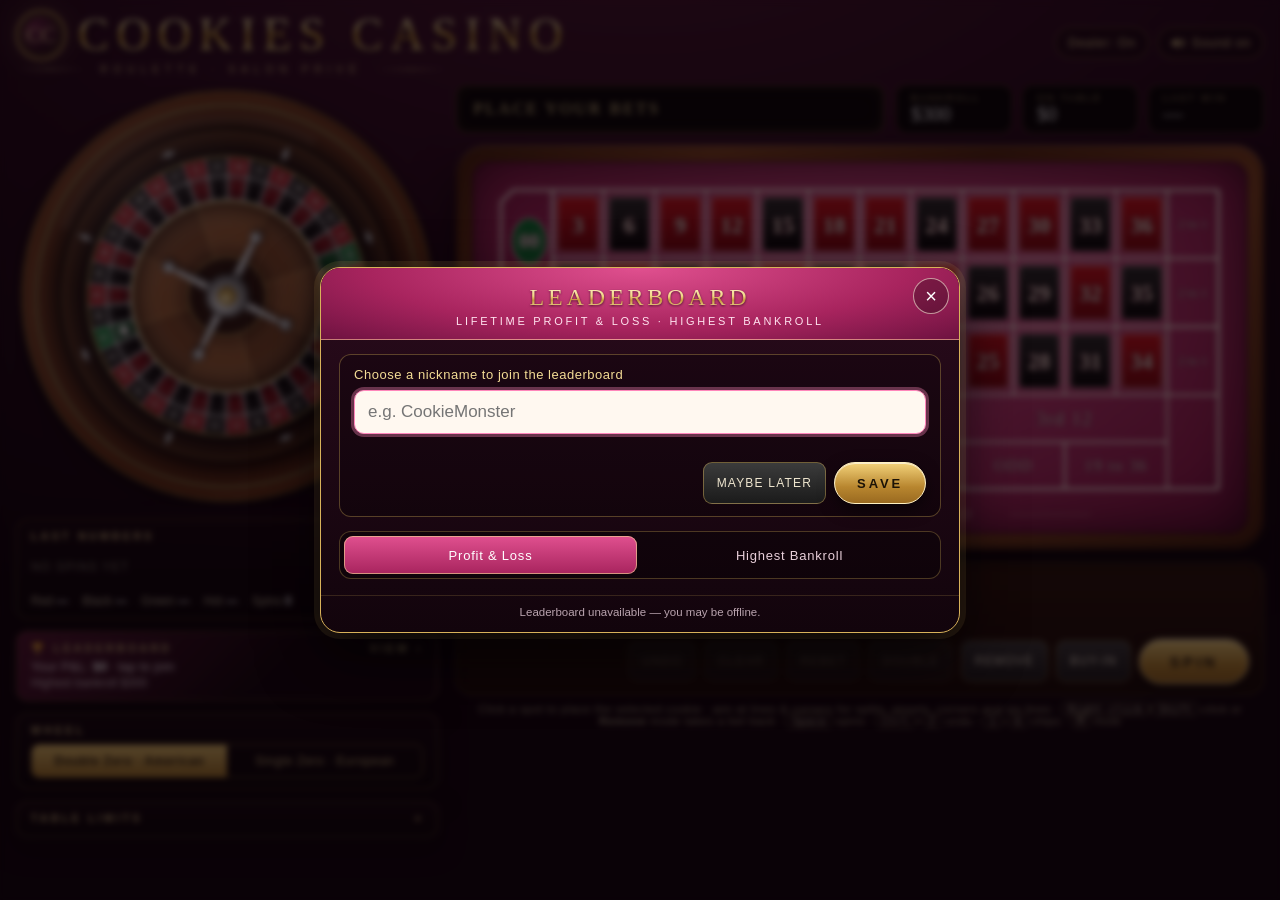
==== commit 615a5ef7: "One-time leaderboard account restore links (?restore=TOKEN)" ====
--- a/index.html
+++ b/index.html
@@ -297,6 +297,8 @@
   ['id','secret','nick','peak','spins','sentPeak','sentSpins','rank','rankPeak','asked','net','wagered'].forEach(k => { try { localStorage.removeItem('cc.lb.' + k); } catch(e){} });
   LS.set('bankroll', START_BANK); LS.set('lb.season', LB_SEASON);
 }
+// one-time account restore link: ?restore=TOKEN or #restore=TOKEN (handled after boot by restoreFromLink)
+const RESTORE_TOKEN = (() => { try { const m = (location.search + '&' + location.hash.replace(/^#/, '')).match(/[?&]restore=([A-Za-z0-9_-]{20,200})/); return m ? m[1] : null; } catch(e){ return null; } })();
 let bankroll = +LS.get('bankroll', START_BANK); if (!isFinite(bankroll) || bankroll < 1) bankroll = START_BANK;
 let spinHistory = LS.get('history', []); if (!Array.isArray(spinHistory)) spinHistory = [];
 let chipValue = LS.get('chip', 5); if (!DENOMS.includes(chipValue)) chipValue = 5;
@@ -1188,6 +1190,27 @@
   }
 };
 
+// Restore an existing leaderboard account from a one-time link (e.g. after a domain move — localStorage is per-origin).
+async function restoreFromLink(token){
+  try { const u = new URL(location.href); u.searchParams.delete('restore'); if (/^#?restore=/.test(u.hash)) u.hash = '';
+        history.replaceState(null, '', u.pathname + u.search + u.hash); } catch(e){}        // drop the token from the address bar
+  let res = null; try { res = await LB.rpc('restore_account', {p_token: token}); } catch(e){}
+  if (!res || !res.ok){ flash('Restore link invalid or already used', 'warn'); return false; }
+  clearTimeout(LB.timer); while (LB.busy) await wait(200);                             // never let an in-flight submit overwrite the restored identity
+  Object.assign(LB, {id: res.player_id, secret: res.secret, nick: res.nickname, net: +res.net_pnl || 0, wagered: +res.total_wagered || 0,
+    spins: +res.spins || 0, peak: Math.max(START_BANK, +res.peak || 0), rank: null, rankPeak: null, retry: 0});
+  LB.sentSpins = LB.spins; LB.sentPeak = LB.peak; LB.save();
+  LS.set('lb.asked', true); LS.set('lb.season', LB_SEASON);                             // season reset must never wipe this identity
+  while (phase !== 'betting') await wait(300);
+  for (const [id, amt] of [...bets]) removeBet(id, amt); undoStack = [];
+  bankroll = START_BANK + LB.net > 0 ? Math.max(START_BANK + LB.net, START_BANK) : START_BANK;
+  updateMeters(); saveBank(); updateButtons(); renderLBPanel();
+  if (!$('#lbModal').hidden) LBUI.close();
+  flash(`Welcome back, ${LB.nick}!`, "win");
+  LB.board().then(d => { if (d && d.me){ if (LB.sort === 'peak') LB.rankPeak = d.me.rank; else LB.rank = d.me.rank; LB.save(); renderLBPanel(); } }).catch(() => {});
+  return true;
+}
+
 /* ================= Main loop & boot ================= */
 let lastNow = performance.now();
 function loop(now){
@@ -1204,11 +1227,12 @@
   ball.rel = -Math.PI/2 + Math.max(0, order.indexOf(n)) * TAU/order.length; }
 renderBoard(); renderPlacard(); shownBank = bankroll; updateMeters(); updateButtons();
 LBUI.wire(); LB.notePeak(); LB.schedule(2500);
-if (!LB.nick && !LS.get('lb.asked', false)) setTimeout(() => { if (phase === 'betting' && $('#lbModal').hidden) LBUI.open(); }, 1200);
+if (RESTORE_TOKEN) restoreFromLink(RESTORE_TOKEN);
+else if (!LB.nick && !LS.get('lb.asked', false)) setTimeout(() => { if (phase === 'betting' && $('#lbModal').hidden) LBUI.open(); }, 1200);
 if (innerWidth >= 1300 && innerHeight >= 980) $('#limitsBox').open = true;
 new ResizeObserver(wheelResize).observe($('#wheelWrap')); wheelResize();
 requestAnimationFrame(loop);
-window.__cc = { lb: LB, lbui: LBUI, voice: Voice, numWords, LINES, get state(){ const o = ORDER[type]; return {phase, bankroll, bets:[...bets], type, spinning: !!spin, nmb: !!(spin && spin.nmb), ballPocket: lab(o[mod(Math.round((ball.rel + Math.PI/2)/(TAU/o.length)), o.length)])}; }, spots: () => SPOTS, ORDER, place: placeBet, spin: startSpin };
+window.__cc = { lb: LB, lbui: LBUI, restore: restoreFromLink, voice: Voice, numWords, LINES, get state(){ const o = ORDER[type]; return {phase, bankroll, bets:[...bets], type, spinning: !!spin, nmb: !!(spin && spin.nmb), ballPocket: lab(o[mod(Math.round((ball.rel + Math.PI/2)/(TAU/o.length)), o.length)])}; }, spots: () => SPOTS, ORDER, place: placeBet, spin: startSpin };
 </script>
 </body>
 </html>
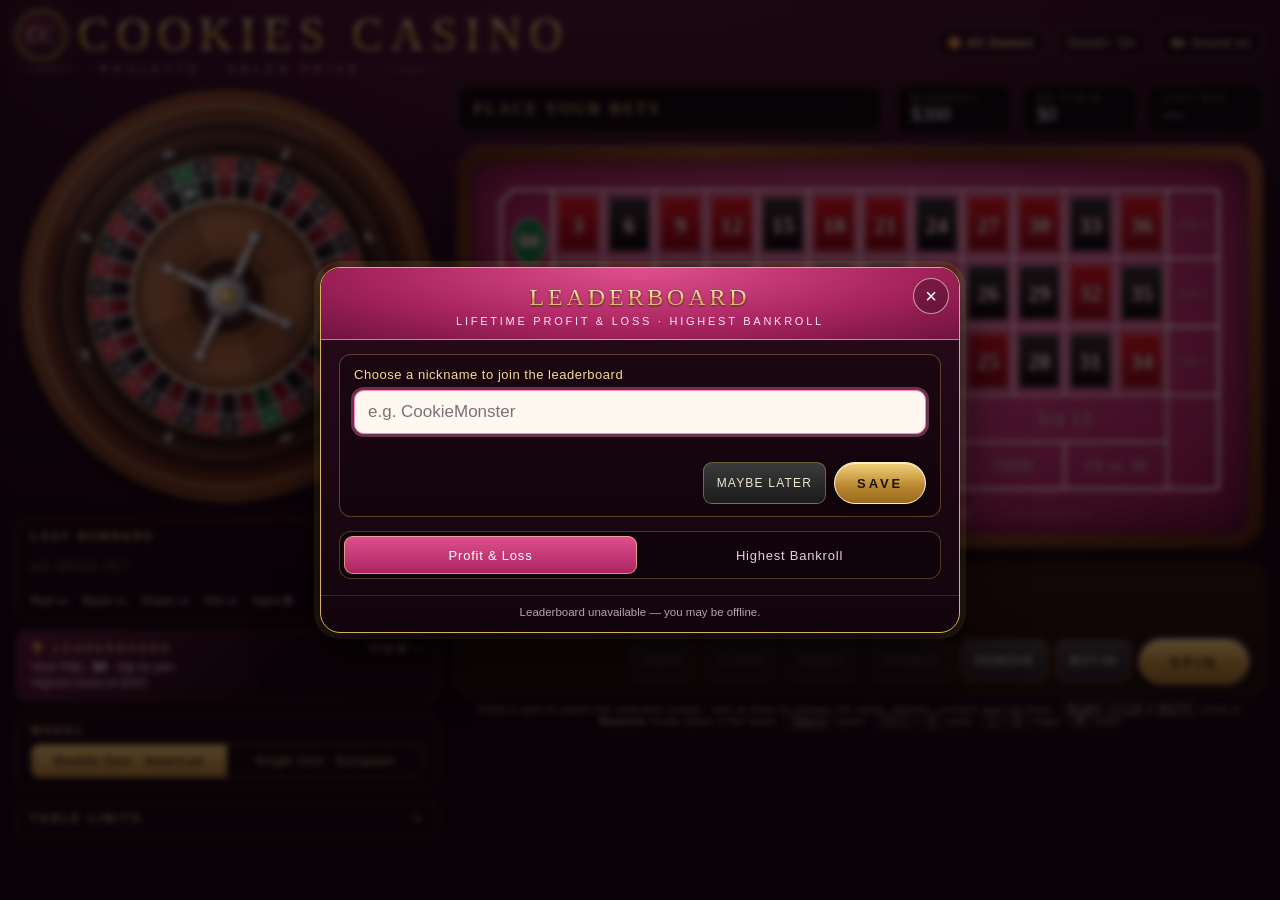
==== commit 461996a9: "Game lobby + Blackjack (shared core: bankroll, leaderboard, crypto RNG, cookie chips)" ====
--- a/index.html
+++ b/index.html
@@ -184,6 +184,7 @@
     <div class="sub">Roulette &middot; Salon Privé</div>
   </div>
   <div class="top-tools">
+    <a class="icon-btn" href="lobby.html" title="All Cookies Casino games" style="text-decoration:none;font-weight:600">🍪 All Games</a>
     <button class="icon-btn" id="voiceBtn" title="Dealer voice on/off">Dealer: On</button>
     <button class="icon-btn" id="voicePick" title="Change dealer voice" style="display:none">🎙 Voice</button>
     <button class="icon-btn" id="muteBtn" title="Mute / unmute sound (M)"></button>
@@ -1165,9 +1166,9 @@
         el.innerHTML = '<span class="rk"></span><span class="nm"></span><span class="pl"></span><span class="pk"></span><span class="sp"></span>';
         const c = el.children; c[0].textContent = r.rank <= 3 ? ['🥇','🥈','🥉'][r.rank-1] : '#' + r.rank; c[1].textContent = r.nickname;
         c[2].textContent = fmtPnl(+r.net); if (pnlCls(+r.net)) c[2].classList.add(pnlCls(+r.net)); c[3].textContent = fmt(+r.peak);
-        c[4].textContent = (+r.spins).toLocaleString('en-US'); el.title = `${r.nickname}: P&L ${fmtPnl(+r.net)} · highest bankroll ${fmt(+r.peak)} · ${r.spins} spins`; return el; };
+        c[4].textContent = (+r.spins).toLocaleString('en-US'); el.title = `${r.nickname}: P&L ${fmtPnl(+r.net)} · highest bankroll ${fmt(+r.peak)} · ${r.spins} rounds`; return el; };
       if ((d.top || []).length){ const h = document.createElement('div'); h.className = 'lb-row lb-head';
-        h.innerHTML = `<span>#</span><span>Player</span><span class="${sort === 'pnl' ? 'on' : ''}">P&amp;L</span><span class="${sort === 'peak' ? 'on' : ''}">Highest</span><span>Spins</span>`; list.appendChild(h); }
+        h.innerHTML = `<span>#</span><span>Player</span><span class="${sort === 'pnl' ? 'on' : ''}">P&amp;L</span><span class="${sort === 'peak' ? 'on' : ''}">Highest</span><span>Rounds</span>`; list.appendChild(h); }
       (d.top || []).forEach(r => list.appendChild(row(r, r.me)));
       if (d.me && !(d.top || []).some(r => r.me)){ const gap = document.createElement('div'); gap.className = 'lb-gap'; gap.textContent = '···'; list.appendChild(gap); list.appendChild(row(d.me, true)); }
       if (!(d.top || []).length) list.innerHTML = '<div class="lb-empty">No scores yet — be the first cookie on the board!</div>';
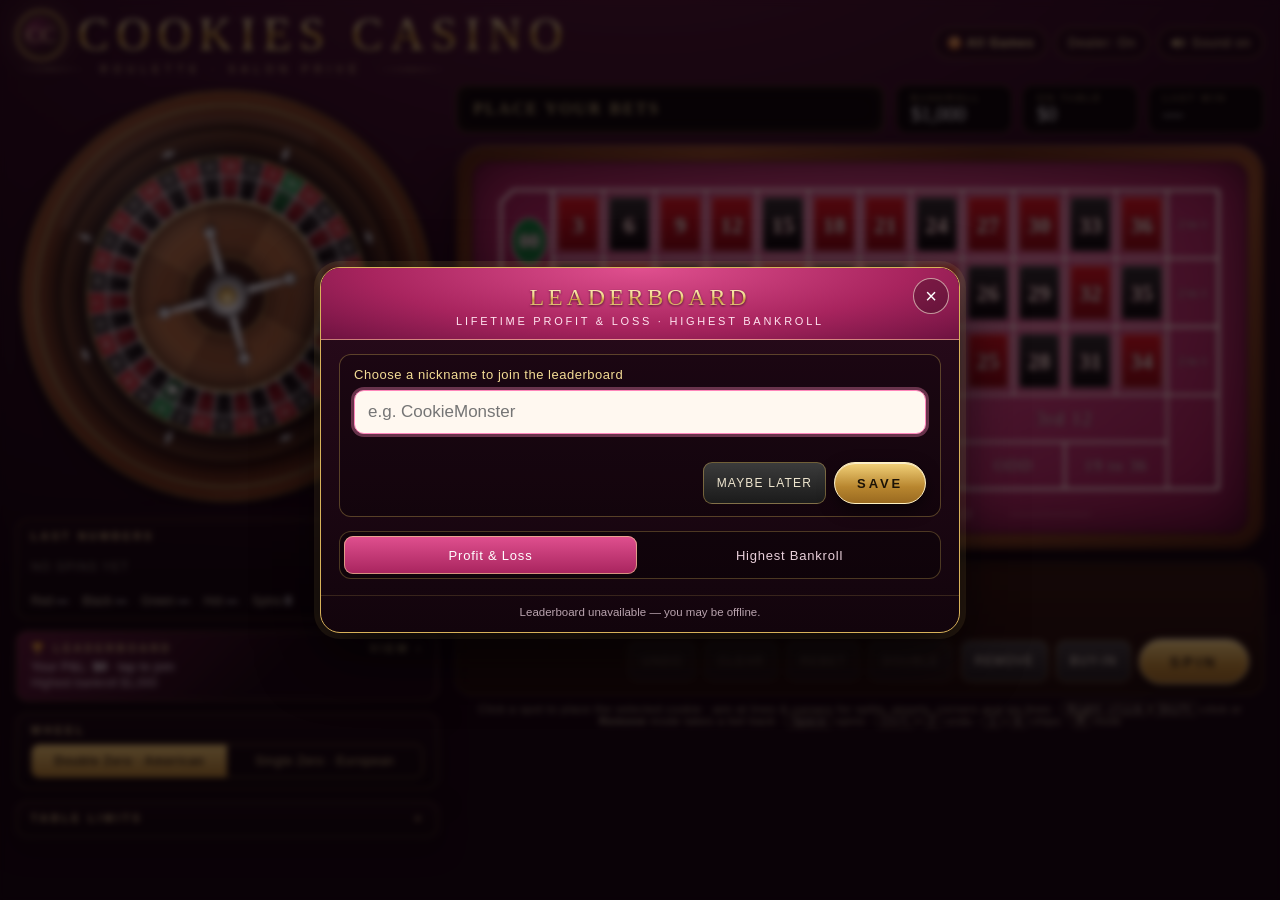
==== commit 891e93d0: "Starting/buy-in/refill bankroll $300 -> $1,000; clamp submitted peak to server cap; bump cc-core.js?" ====
--- a/index.html
+++ b/index.html
@@ -216,7 +216,7 @@
       <div class="chips" id="chips"></div>
       <div class="actions">
         <button class="btn" id="undoBtn">Undo</button><button class="btn" id="clearBtn">Clear</button><button class="btn" id="rebetBtn">Rebet</button>
-        <button class="btn" id="doubleBtn">Double</button><button class="btn" id="removeBtn" title="Remove mode: tap a bet to take it back (or long-press any bet)">Remove</button><button class="btn" id="buyBtn" title="Reset bankroll to $300">Buy-in</button>
+        <button class="btn" id="doubleBtn">Double</button><button class="btn" id="removeBtn" title="Remove mode: tap a bet to take it back (or long-press any bet)">Remove</button><button class="btn" id="buyBtn" title="Reset bankroll to $1,000">Buy-in</button>
         <button class="btn spin" id="spinBtn">Spin</button>
       </div>
     </div>
@@ -292,7 +292,7 @@
 
 /* ---------------- State ---------------- */
 let type = LS.get('type','american'); if (!ORDER[type]) type = 'american';
-const START_BANK = 300;
+const START_BANK = 1000;
 const LB_SEASON = 2;   // leaderboard season: bumping it wipes the local identity/stats and resets the bankroll once (server board was reset too)
 if ((+LS.get('lb.season', 0) || 0) < LB_SEASON){
   ['id','secret','nick','peak','spins','sentPeak','sentSpins','rank','rankPeak','asked','net','wagered'].forEach(k => { try { localStorage.removeItem('cc.lb.' + k); } catch(e){} });
@@ -976,7 +976,7 @@
   else flash(`${name}${colName} — place your bets`, 'info');
   updateMeters(); saveBank(); updateButtons();
   LB.afterSpin(wagered, ret);
-  if (bankroll < 1){ await wait(1800); bankroll = START_BANK; updateMeters(); saveBank(); Snd.chips(5); flash('Out of chips — here\'s a fresh $300 on the house 🍪', 'win'); Voice.line('refill'); updateButtons(); }
+  if (bankroll < 1){ await wait(1800); bankroll = START_BANK; updateMeters(); saveBank(); Snd.chips(5); flash('Out of chips — here\'s a fresh $1,000 on the house 🍪', 'win'); Voice.line('refill'); updateButtons(); }
 }
 /* ================= UI: meters, board, buttons, placard ================= */
 let bankAnim = null;
@@ -1045,8 +1045,8 @@
     if (need > bankroll){ flash(`Rebet needs ${fmt(need)} — bankroll is ${fmt(bankroll)}`, 'warn'); return; }
     const op = []; for (const [id, amt] of lastBets){ if (!SPOTMAP[id]) continue; const a = placeBet(id, amt, {record:false, silent:true}); if (a) op.push({id, amt:a}); }
     undoStack.push(op); Snd.chips(3); flash(`Rebet — ${fmt(tableTotal())} on the table`); updateButtons(); };
-  $('#buyBtn').onclick = () => { if (phase !== 'betting') return; if (!confirm('Reset your bankroll to $300? Chips on the table are returned first. Your leaderboard P&L and highest bankroll are kept.')) return;
-    for (const [id, amt] of [...bets]) removeBet(id, amt); undoStack = []; bankroll = START_BANK; shownBank = 0; updateMeters(); saveBank(); Snd.chips(5); flash('Buy-in: $300 in chips'); updateButtons(); };
+  $('#buyBtn').onclick = () => { if (phase !== 'betting') return; if (!confirm('Reset your bankroll to $1,000? Chips on the table are returned first. Your leaderboard P&L and highest bankroll are kept.')) return;
+    for (const [id, amt] of [...bets]) removeBet(id, amt); undoStack = []; bankroll = START_BANK; shownBank = 0; updateMeters(); saveBank(); Snd.chips(5); flash('Buy-in: $1,000 in chips'); updateButtons(); };
   document.querySelectorAll('#typeSeg button').forEach(b => b.onclick = () => { if (phase !== 'betting' || bets.size || b.dataset.type === type) return;
     type = b.dataset.type; LS.set('type', type); clearResultMarkers(); lastBets = new Map(); undoStack = [];
     buildSpots(); buildTable(); buildHead(); ball.rel = -Math.PI/2; ball.rad = RAD.rest; renderBoard(); renderPlacard(); updateButtons();
@@ -1111,7 +1111,7 @@
     this.busy = true;
     try {
       const res = await this.rpc('submit_stats', {p_player_id:this.id, p_secret:this.secret, p_nickname:useNick,
-        p_net:Math.round(this.net), p_wagered:Math.round(this.wagered), p_spins:this.spins, p_peak:Math.floor(this.peak)});
+        p_net:Math.round(this.net), p_wagered:Math.round(this.wagered), p_spins:this.spins, p_peak:Math.floor(Math.min(this.peak, 300 + 1000 * Math.round(this.wagered)))})   // server cap: peak <= 300 + 1000x wagered (keeps a fresh $1,000 player from being rejected before their first bet);
       if (res && res.ok){ this.nick = res.nickname; this.sentSpins = +res.spins; this.sentPeak = Math.max(this.sentPeak, +res.peak || 0);
         this.rank = res.rank; this.rankPeak = res.rank_peak; this.retry = 0; this.save(); renderLBPanel(); }
       else if (res && res.error === 'stale' && +res.spins > this.spins){   // another tab/device with this identity is ahead: adopt the server's totals
